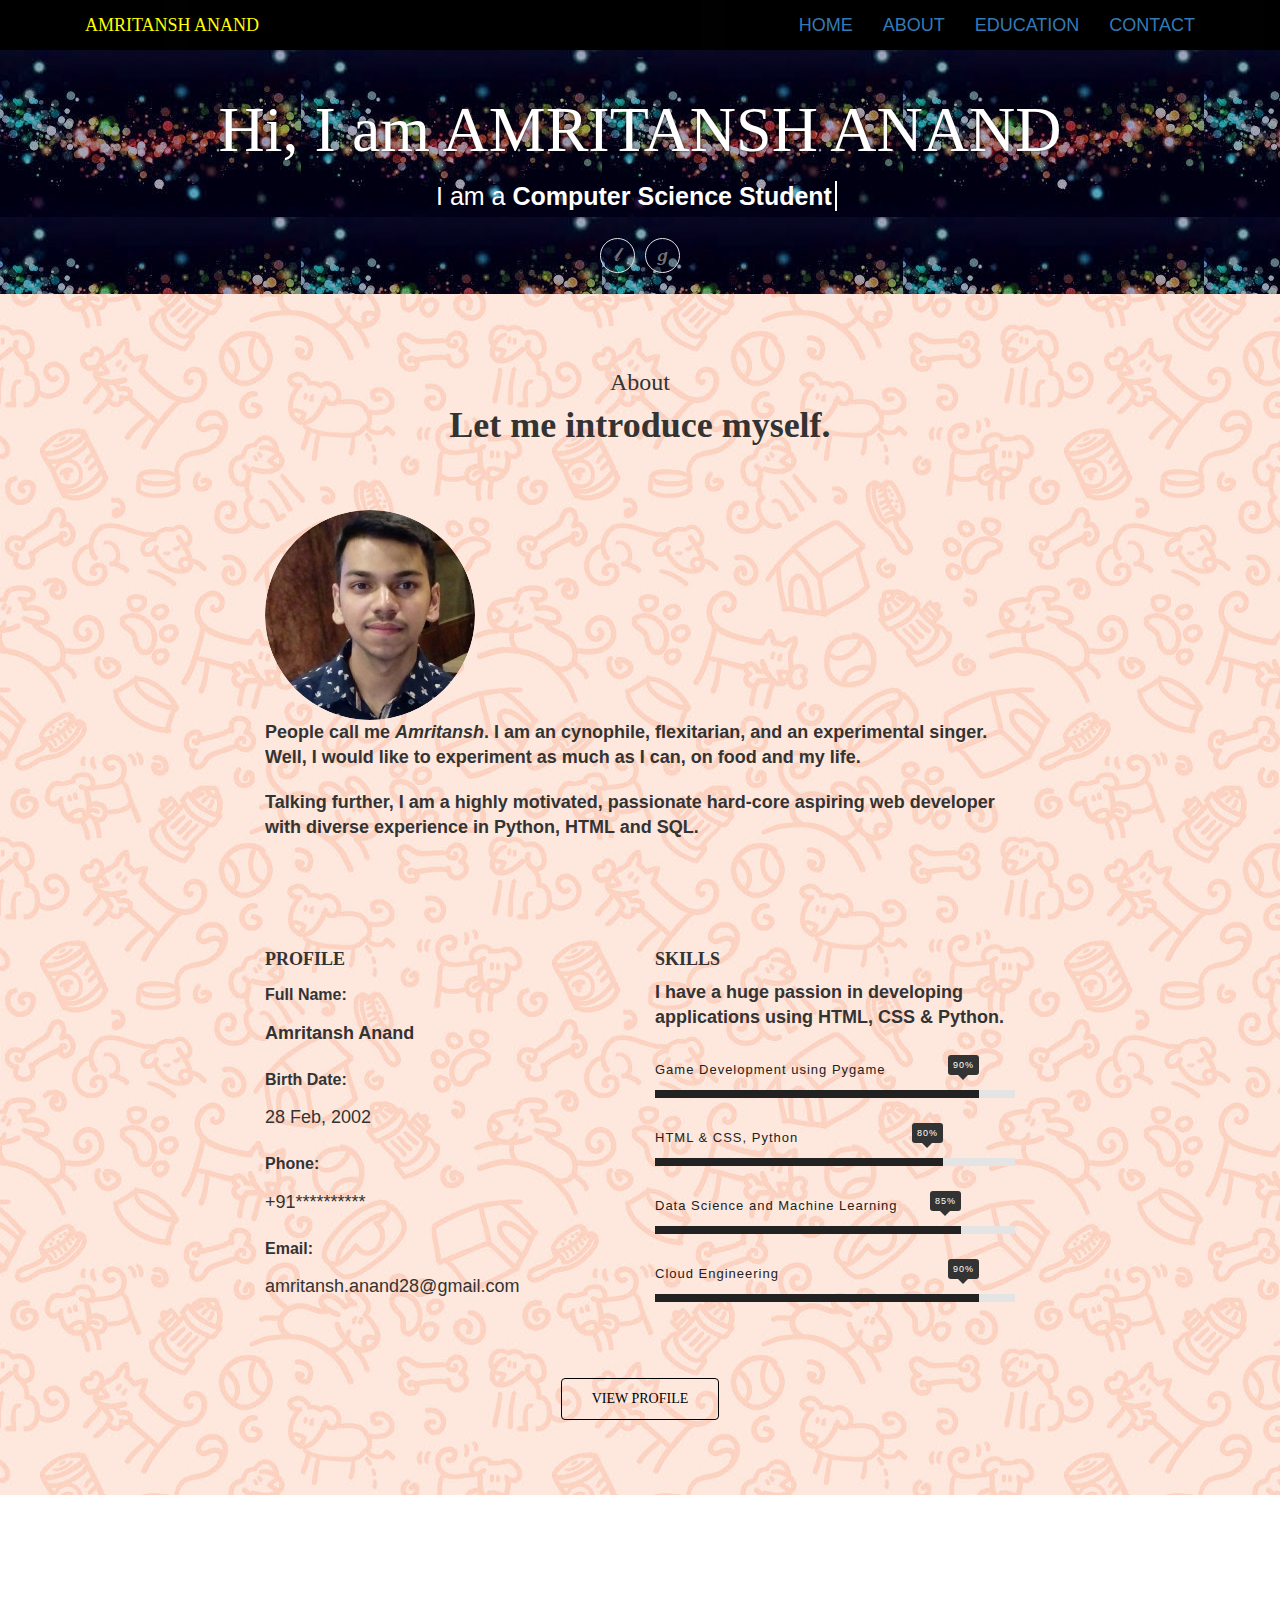
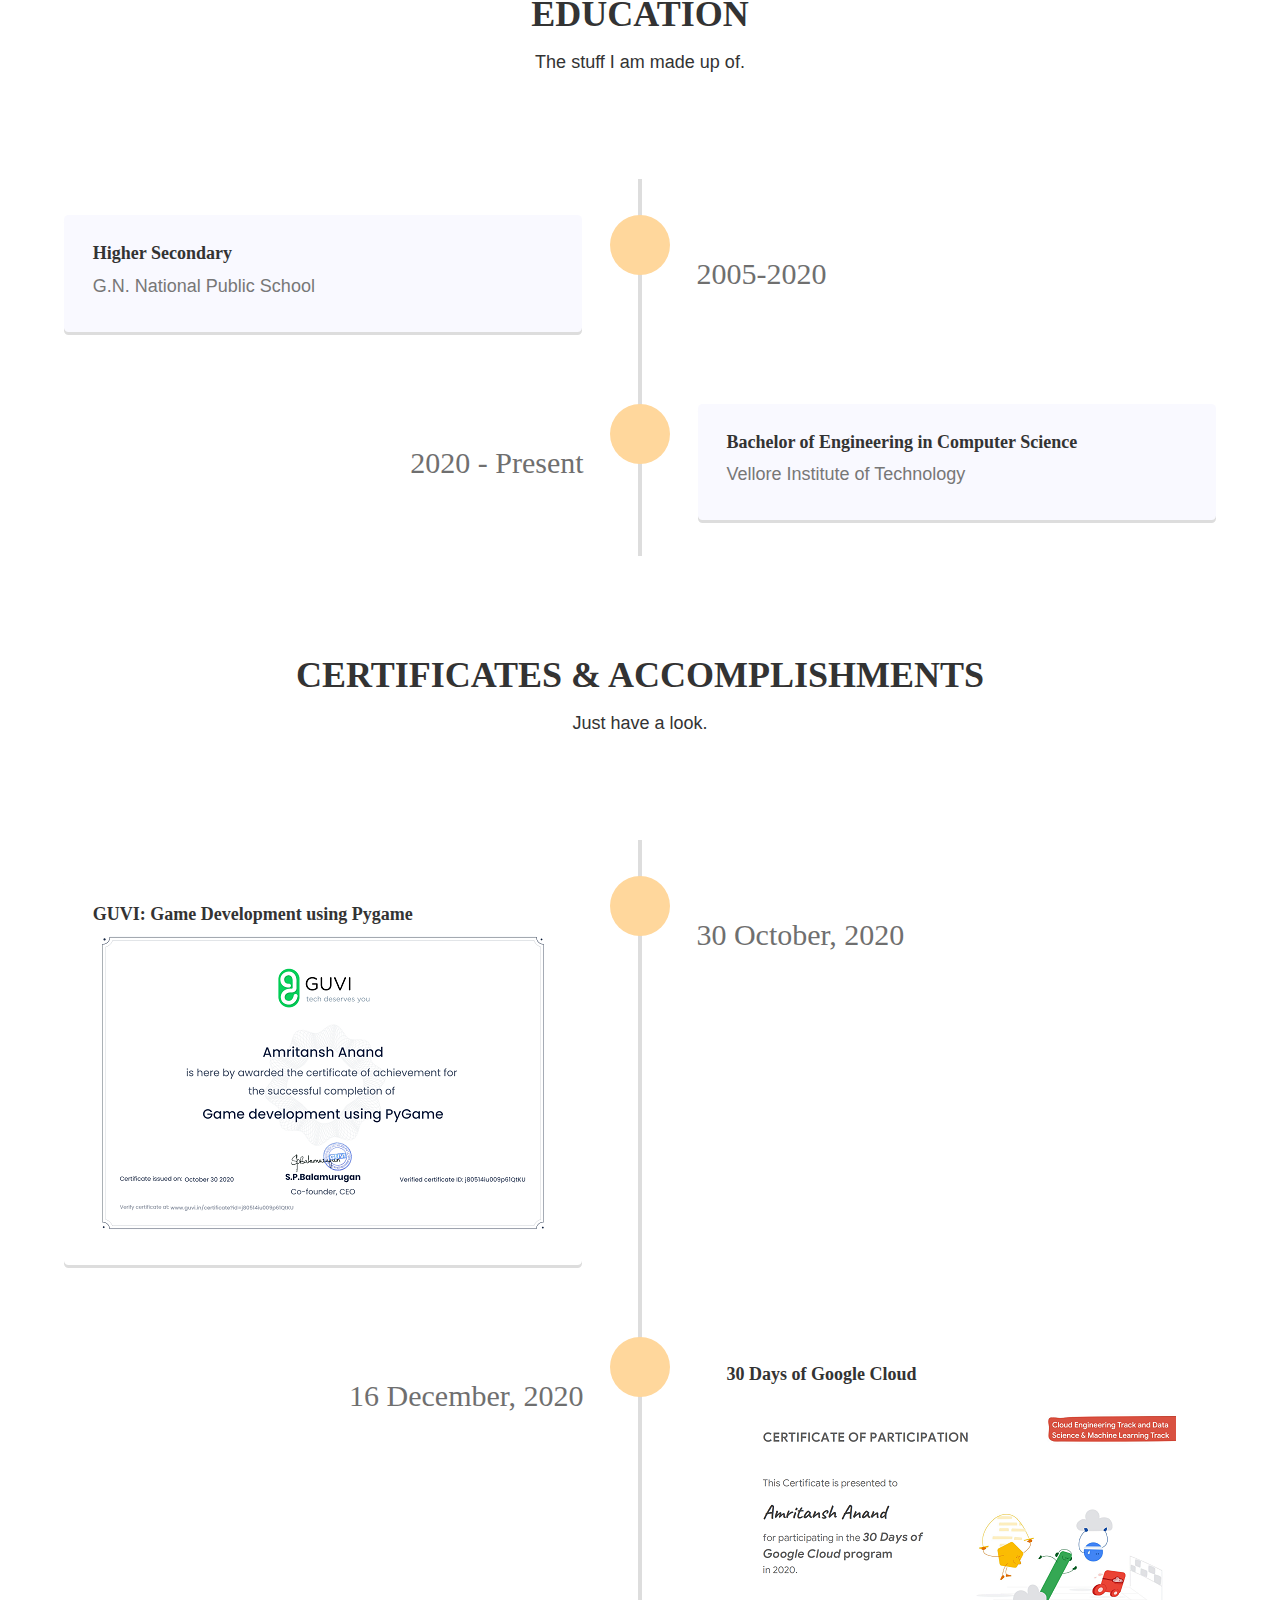
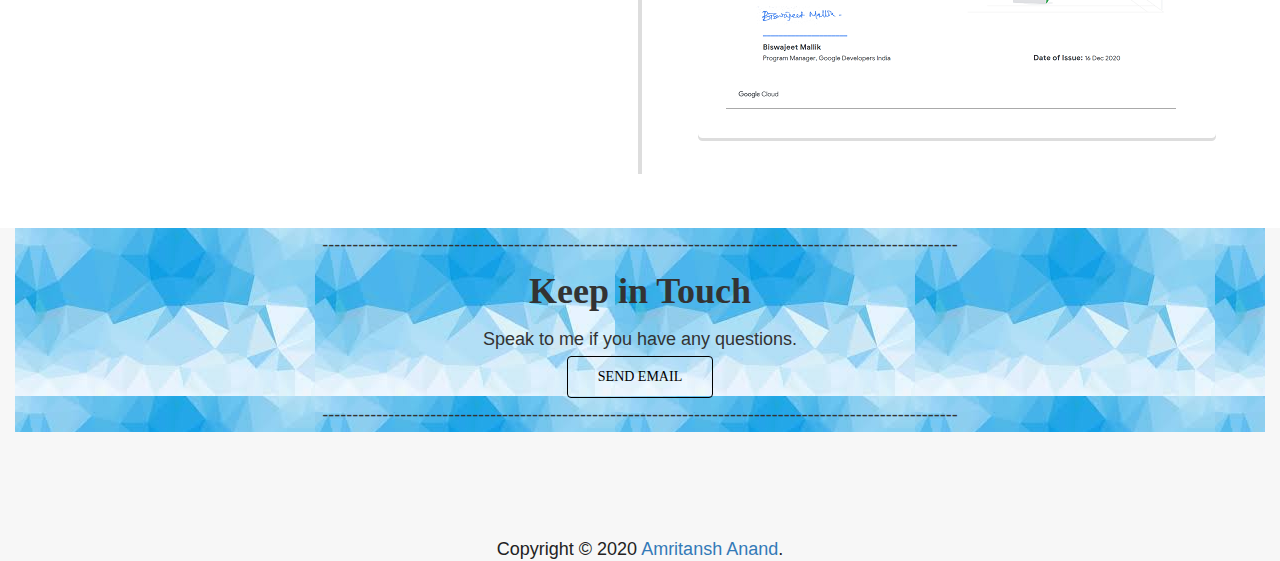
==== index.html @ 2e347421 "Update index.html" ====
<!DOCTYPE html>
<html lang="en">
  <head>
    <meta http-equiv="Content-Type" content="text/html; charset=UTF-8" />
    <meta charset="utf-8" />
    <meta name="viewport" content="width=device-width, initial-scale=1.0, maximum-scale=1.0" />
    <link rel="icon" type="image/png" href="xyz.jpg" />
    <link href="AMRIT1.css" rel="stylesheet" />
    <title>Praveen Kumar Purushothaman</title>
  </head>
  <body>
    <header class="header">
      <div style="background-image:url('black.jpg');">
        <div class="container">
          <div class="navbar-header">
            <button type="button" class="navbar-toggle" data-toggle="collapse" data-target="#bs-example-navbar-collapse-1">
              <span class="sr-only">Toggle navigation</span>
            </button>
            <a class="navbar-brand" href="https://amritansha28.github.io/amritansh.anand/"><font color="yellow">Amritansh Anand</font><span class="visible-lg-inline"></span></a>
          </div>
          <div class="collapse navbar-collapse" id="bs-example-navbar-collapse-1">
            <ul class="nav navbar-nav navbar-right navbar-link-dark">
              <li><a href="#home">HOME</a></li>
              <li><a href="#about">ABOUT</a></li>
              <li><a href="#education">EDUCATION</a></li>
              <li><a href="#contact">CONTACT</a></li>
            </ul>
          </div>
        </div>
      </div>
    </header>
    <div id="home">
     <div style="background-image:url('Abc.jpg');">
      <section class="hero full-height">
        <div class="hero-overlay"></div>
        <div class="hero-content dark-txt-- light-txt text-center">
          <div class="container">
            <div class="row">
                <h5>-</h5>
                <h1>Hi, I am AMRITANSH ANAND</h1>
                <p class="hero-subtitle">
                  I am a <span class="typist-text typist-blink">Computer Science Student</span>
                </p>
                <div class="soc_ial-link">
                  <a target="_blank" href="https://www.linkedin.com/in/amritansh-anand-aa67881b7/">𝓵</a>
                  <a target="_blank" href="https://github.com/amritansha28">𝙜</a>
                </div> 
            </div>
          </div>
        </div>
      </section>
     </div>   
    </div>
    <div class="section-wrapper" id="about">
     <div style="background-image:url('amr.jpg');opacity:1.2;">
      <section class="section-space section-cat-bg">
        <div class="container">
          <div class="row">
            <div class="col-md-8 col-md-offset-2 ">
              <div class="section-title text-center m-bot-0 p-top-0 p-bot-0 section-space wow-fadeInUp">
                <h3 class="m-top-0">About</h3>
                <h1 class="title m-bot-50">Let me introduce myself.</h1>
              </div>
              <div class="media about-info m-bot-100">
                <div class="media-left about-thumb media-middle">
                  <a href="#">
                    <img alt="" class="media-object" src="amrit2.png">
                  </a>
                </div>
                <div class="media-body">
                  <B><p>People call me <em>Amritansh</em>. I am an cynophile, flexitarian, and an experimental singer. Well, I would like to experiment as much as I can, on food and my life.</p>
                  <p>Talking further, I am a highly motivated, passionate hard-core aspiring web developer with diverse experience in Python, HTML and SQL.</p></B>
                </div>
              </div>
              <div class="row">
                <div class="col-md-6 col-sm-6">
                  <h4 class="text-uppercase font-bold">Profile</h4>
                  <ul class="info-list list-unstyled">
                    <li>
                      <label>Full Name:</label>
                      <span><strong>Amritansh Anand</strong></span>
                    </li>
                    <li>
                      <label>Birth Date:</label>
                      <span>28 Feb, 2002</span>
                    </li>
                    <li>
                      <label>Phone:</label>
                      <span>+91**********</span>
                    </li>
                    <li>
                      <label>Email:</label>
                      <span>amritansh.anand28@gmail.com</span>
                    </li>
                  </ul>
                </div>
                <div class="col-md-6 col-sm-6">
                  <h4 class="text-uppercase font-bold">Skills</h4>
                  <p><B>I have a huge passion in developing applications using  HTML, CSS &amp; Python.</B></p>
                  <div class="progress mild-progress-style">
                    <div class="progress-bar" role="progressbar" aria-valuenow="95" aria-valuemin="0" aria-valuemax="100" style="width: 90%">
                      <div class="skills-info">Game Development using Pygame <span>90%</span></div>
                    </div>
                  </div>
                  <div class="progress mild-progress-style">
                    <div class="progress-bar" role="progressbar" aria-valuenow="100" aria-valuemin="0" aria-valuemax="100" style="width: 80%">
                      <div class="skills-info">HTML &amp; CSS, Python <span>80%</span></div>
                    </div>
                  </div>
                  <div class="progress mild-progress-style">
                    <div class="progress-bar" role="progressbar" aria-valuenow="95" aria-valuemin="0" aria-valuemax="100" style="width: 85%">
                      <div class="skills-info">Data Science and Machine Learning <span>85%</span></div>
                    </div>
                  </div>
                  <div class="progress mild-progress-style">
                    <div class="progress-bar" role="progressbar" aria-valuenow="90" aria-valuemin="0" aria-valuemax="100" style="width: 90%">
                      <div class="skills-info">Cloud Engineering <span>90%</span></div>
                    </div>
                  </div>
                </div>
              </div>
              <div class="text-center m-top-50">
                <a class="btn line-btn-dark btn-icon btn-radius" href="https://www.linkedin.com/in/amritansh-anand-aa67881b7/" target="_blank"> View Profile</a>
              </div>
            </div>
          </div>
        </div>
       </div>
      </section>
    </div>
          <div class="section-wrapper" id="education">
            <div class="section-title m-top-100 text-center">
              <h1 class="title text-uppercase"> Education</h1>
              <div class="sub-title">The stuff I am made up of.</div>
            </div>
            <section class="timeliner timeline-container">
              <div class="timeline-block">
                <div class="timeline-icon">
                 </div>
                <div class="timeline-content">
                  <h2>Higher Secondary</h2>
                  <span class="text-muted">G.N. National Public School </span>
                  <span class="cd-date">2005-2020</span>
                </div>
              </div>
              <div class="timeline-block clearfix">
                <div class="timeline-icon">
                </div>
                <div class="timeline-content">
                  <h2>Bachelor of Engineering in Computer Science</h2>
                  <span class="text-muted">Vellore Institute of Technology </span>
                  <span class="cd-date">2020 - Present</span>
                </div>
              </div>
            </section>
          </div>
         </div>
       </div>
          <div class="section-wrapper">
            <div class="section-title m-top-100 text-center">
              <h1 class="title text-uppercase">CERTIFICATES & ACCOMPLISHMENTS</h1>
              <div class="sub-title">Just have a look.</div>
            </div>
            <section class="timeliner timeline-container">
              <div class="timeline-block">
                <div class="timeline-icon">
                 </div>
                <div class="timeline-content">
                  <h2>GUVI: Game Development using Pygame</h2>
                  <span class="text-muted"><a href="https://www.guvi.in/verify-certificate?id=j80514iu009p61QtKU"><img alt="" src="pygame.png"></a></span>
                  <span class="cd-date">30 October, 2020</span>
                </div>
              </div>
              <div class="timeline-block clearfix">
                <div class="timeline-icon">
                </div>
                <div class="timeline-content">
                  <h2>30 Days of Google Cloud</h2>
                  <span class="text-muted"><a href="https://google.qwiklabs.com/public_profiles/f3cbbee8-100c-4fc5-a229-0ad5e60c27ba"><img alt="" src="30gc.png"></a></span>
                  <span class="cd-date">16 December, 2020</span>
                </div>
              </div>
            </section>
          </div>
         </div>
       </div>
       <div id="contact"</div>
         <div class="col-md-12">
           <div class="section-title text-center">
            <div style="background-image:url('profilebg.jpg');">
             <p>----------------------------------------------------------------------------------------------------------</p>
             <h1 class="title">Keep in Touch</h1>
              <div class="sub-title">Speak to me if you have any questions.</div>
                <a class="btn line-btn-dark btn-icon btn-radius" href="mailto:amritansh.anand28@gmail.com" target="_blank"> Send Email</a>
                <p>----------------------------------------------------------------------------------------------------------</p>
             </div>
           </div>
         </div>
    <footer class="footer">
      <div class="container">
         <div class="col-md-12 text-center">
            <span class="copyright wow fadeInUp">Copyright © 2020 <a href="">Amritansh Anand</a>.</span>
            <ul class="soc_ial-link wow fadeInUp">
              <li><a target="_blank" href="https://www.linkedin.com/in/amritansh-anand-aa67881b7/">𝓵</a></li>
              <li><a target="_blank" href="https://github.com/amritansha28">𝙜</a></li>
            </ul>
          </div>
       </div>
     </footer>
</body>
</html>
---- AMRIT1.css ----
html{font-family:sans-serif;-webkit-text-size-adjust:100%;-ms-text-size-adjust:100%}body{margin:0}article,aside,details,figcaption,figure,footer,header,hgroup,main,menu,nav,section,summary{display:block}audio,canvas,progress,video{display:inline-block;vertical-align:baseline}audio:not([controls]){display:none;height:0}[hidden],template{display:none}a{background-color:transparent}a:active,a:hover{outline:0}abbr[title]{border-bottom:1px dotted}b,strong{font-weight:700}dfn{font-style:italic}h1{margin:.67em 0;font-size:2em}mark{color:#000;background:#ff0}small{font-size:80%}sub,sup{position:relative;font-size:75%;line-height:0;vertical-align:baseline}sup{top:-.5em}sub{bottom:-.25em}img{border:0}svg:not(:root){overflow:hidden}figure{margin:1em 40px}hr{height:0;-webkit-box-sizing:content-box;-moz-box-sizing:content-box;box-sizing:content-box}pre{overflow:auto}code,kbd,pre,samp{font-family:monospace,monospace;font-size:1em}button,input,optgroup,select,textarea{margin:0;font:inherit;color:inherit}button{overflow:visible}button,select{text-transform:none}button,html input[type=button],input[type=reset],input[type=submit]{-webkit-appearance:button;cursor:pointer}button[disabled],html input[disabled]{cursor:default}button::-moz-focus-inner,input::-moz-focus-inner{padding:0;border:0}input{line-height:normal}input[type=checkbox],input[type=radio]{-webkit-box-sizing:border-box;-moz-box-sizing:border-box;box-sizing:border-box;padding:0}input[type=number]::-webkit-inner-spin-button,input[type=number]::-webkit-outer-spin-button{height:auto}input[type=search]{-webkit-box-sizing:content-box;-moz-box-sizing:content-box;box-sizing:content-box;-webkit-appearance:textfield}input[type=search]::-webkit-search-cancel-button,input[type=search]::-webkit-search-decoration{-webkit-appearance:none}fieldset{padding:.35em .625em .75em;margin:0 2px;border:1px solid silver}legend{padding:0;border:0}textarea{overflow:auto}optgroup{font-weight:700}table{border-spacing:0;border-collapse:collapse}td,th{padding:0}/*! Source: https://github.com/h5bp/html5-boilerplate/blob/master/src/css/main.css */@media print{*,:after,:before{color:#000!important;text-shadow:none!important;background:0 0!important;-webkit-box-shadow:none!important;box-shadow:none!important}a,a:visited{text-decoration:underline}a[href]:after{content:" (" attr(href) ")"}abbr[title]:after{content:" (" attr(title) ")"}a[href^="javascript:"]:after,a[href^="#"]:after{content:""}blockquote,pre{border:1px solid #999;page-break-inside:avoid}thead{display:table-header-group}img,tr{page-break-inside:avoid}img{max-width:100%!important}h2,h3,p{orphans:3;widows:3}h2,h3{page-break-after:avoid}.navbar{display:none}.btn>.caret,.dropup>.btn>.caret{border-top-color:#000!important}.label{border:1px solid #000}.table{border-collapse:collapse!important}.table td,.table th{background-color:#fff!important}.table-bordered td,.table-bordered th{border:1px solid #ddd!important}}@font-face{font-family:'Glyphicons Halflings';src:url(../fonts/glyphicons-halflings-regular.eot);src:url(../fonts/glyphicons-halflings-regular.eot?#iefix) format('embedded-opentype'),url(../fonts/glyphicons-halflings-regular.woff2) format('woff2'),url(../fonts/glyphicons-halflings-regular.woff) format('woff'),url(../fonts/glyphicons-halflings-regular.ttf) format('truetype'),url(../fonts/glyphicons-halflings-regular.svg#glyphicons_halflingsregular) format('svg')}.glyphicon{position:relative;top:1px;display:inline-block;font-family:'Glyphicons Halflings';font-style:normal;font-weight:400;line-height:1;-webkit-font-smoothing:antialiased;-moz-osx-font-smoothing:grayscale}.glyphicon-asterisk:before{content:"\002a"}.glyphicon-plus:before{content:"\002b"}.glyphicon-eur:before,.glyphicon-euro:before{content:"\20ac"}.glyphicon-minus:before{content:"\2212"}.glyphicon-cloud:before{content:"\2601"}.glyphicon-envelope:before{content:"\2709"}.glyphicon-pencil:before{content:"\270f"}.glyphicon-glass:before{content:"\e001"}.glyphicon-music:before{content:"\e002"}.glyphicon-search:before{content:"\e003"}.glyphicon-heart:before{content:"\e005"}.glyphicon-star:before{content:"\e006"}.glyphicon-star-empty:before{content:"\e007"}.glyphicon-user:before{content:"\e008"}.glyphicon-film:before{content:"\e009"}.glyphicon-th-large:before{content:"\e010"}.glyphicon-th:before{content:"\e011"}.glyphicon-th-list:before{content:"\e012"}.glyphicon-ok:before{content:"\e013"}.glyphicon-remove:before{content:"\e014"}.glyphicon-zoom-in:before{content:"\e015"}.glyphicon-zoom-out:before{content:"\e016"}.glyphicon-off:before{content:"\e017"}.glyphicon-signal:before{content:"\e018"}.glyphicon-cog:before{content:"\e019"}.glyphicon-trash:before{content:"\e020"}.glyphicon-home:before{content:"\e021"}.glyphicon-file:before{content:"\e022"}.glyphicon-time:before{content:"\e023"}.glyphicon-road:before{content:"\e024"}.glyphicon-download-alt:before{content:"\e025"}.glyphicon-download:before{content:"\e026"}.glyphicon-upload:before{content:"\e027"}.glyphicon-inbox:before{content:"\e028"}.glyphicon-play-circle:before{content:"\e029"}.glyphicon-repeat:before{content:"\e030"}.glyphicon-refresh:before{content:"\e031"}.glyphicon-list-alt:before{content:"\e032"}.glyphicon-lock:before{content:"\e033"}.glyphicon-flag:before{content:"\e034"}.glyphicon-headphones:before{content:"\e035"}.glyphicon-volume-off:before{content:"\e036"}.glyphicon-volume-down:before{content:"\e037"}.glyphicon-volume-up:before{content:"\e038"}.glyphicon-qrcode:before{content:"\e039"}.glyphicon-barcode:before{content:"\e040"}.glyphicon-tag:before{content:"\e041"}.glyphicon-tags:before{content:"\e042"}.glyphicon-book:before{content:"\e043"}.glyphicon-bookmark:before{content:"\e044"}.glyphicon-print:before{content:"\e045"}.glyphicon-camera:before{content:"\e046"}.glyphicon-font:before{content:"\e047"}.glyphicon-bold:before{content:"\e048"}.glyphicon-italic:before{content:"\e049"}.glyphicon-text-height:before{content:"\e050"}.glyphicon-text-width:before{content:"\e051"}.glyphicon-align-left:before{content:"\e052"}.glyphicon-align-center:before{content:"\e053"}.glyphicon-align-right:before{content:"\e054"}.glyphicon-align-justify:before{content:"\e055"}.glyphicon-list:before{content:"\e056"}.glyphicon-indent-left:before{content:"\e057"}.glyphicon-indent-right:before{content:"\e058"}.glyphicon-facetime-video:before{content:"\e059"}.glyphicon-picture:before{content:"\e060"}.glyphicon-map-marker:before{content:"\e062"}.glyphicon-adjust:before{content:"\e063"}.glyphicon-tint:before{content:"\e064"}.glyphicon-edit:before{content:"\e065"}.glyphicon-share:before{content:"\e066"}.glyphicon-check:before{content:"\e067"}.glyphicon-move:before{content:"\e068"}.glyphicon-step-backward:before{content:"\e069"}.glyphicon-fast-backward:before{content:"\e070"}.glyphicon-backward:before{content:"\e071"}.glyphicon-play:before{content:"\e072"}.glyphicon-pause:before{content:"\e073"}.glyphicon-stop:before{content:"\e074"}.glyphicon-forward:before{content:"\e075"}.glyphicon-fast-forward:before{content:"\e076"}.glyphicon-step-forward:before{content:"\e077"}.glyphicon-eject:before{content:"\e078"}.glyphicon-chevron-left:before{content:"\e079"}.glyphicon-chevron-right:before{content:"\e080"}.glyphicon-plus-sign:before{content:"\e081"}.glyphicon-minus-sign:before{content:"\e082"}.glyphicon-remove-sign:before{content:"\e083"}.glyphicon-ok-sign:before{content:"\e084"}.glyphicon-question-sign:before{content:"\e085"}.glyphicon-info-sign:before{content:"\e086"}.glyphicon-screenshot:before{content:"\e087"}.glyphicon-remove-circle:before{content:"\e088"}.glyphicon-ok-circle:before{content:"\e089"}.glyphicon-ban-circle:before{content:"\e090"}.glyphicon-arrow-left:before{content:"\e091"}.glyphicon-arrow-right:before{content:"\e092"}.glyphicon-arrow-up:before{content:"\e093"}.glyphicon-arrow-down:before{content:"\e094"}.glyphicon-share-alt:before{content:"\e095"}.glyphicon-resize-full:before{content:"\e096"}.glyphicon-resize-small:before{content:"\e097"}.glyphicon-exclamation-sign:before{content:"\e101"}.glyphicon-gift:before{content:"\e102"}.glyphicon-leaf:before{content:"\e103"}.glyphicon-fire:before{content:"\e104"}.glyphicon-eye-open:before{content:"\e105"}.glyphicon-eye-close:before{content:"\e106"}.glyphicon-warning-sign:before{content:"\e107"}.glyphicon-plane:before{content:"\e108"}.glyphicon-calendar:before{content:"\e109"}.glyphicon-random:before{content:"\e110"}.glyphicon-comment:before{content:"\e111"}.glyphicon-magnet:before{content:"\e112"}.glyphicon-chevron-up:before{content:"\e113"}.glyphicon-chevron-down:before{content:"\e114"}.glyphicon-retweet:before{content:"\e115"}.glyphicon-shopping-cart:before{content:"\e116"}.glyphicon-folder-close:before{content:"\e117"}.glyphicon-folder-open:before{content:"\e118"}.glyphicon-resize-vertical:before{content:"\e119"}.glyphicon-resize-horizontal:before{content:"\e120"}.glyphicon-hdd:before{content:"\e121"}.glyphicon-bullhorn:before{content:"\e122"}.glyphicon-bell:before{content:"\e123"}.glyphicon-certificate:before{content:"\e124"}.glyphicon-thumbs-up:before{content:"\e125"}.glyphicon-thumbs-down:before{content:"\e126"}.glyphicon-hand-right:before{content:"\e127"}.glyphicon-hand-left:before{content:"\e128"}.glyphicon-hand-up:before{content:"\e129"}.glyphicon-hand-down:before{content:"\e130"}.glyphicon-circle-arrow-right:before{content:"\e131"}.glyphicon-circle-arrow-left:before{content:"\e132"}.glyphicon-circle-arrow-up:before{content:"\e133"}.glyphicon-circle-arrow-down:before{content:"\e134"}.glyphicon-globe:before{content:"\e135"}.glyphicon-wrench:before{content:"\e136"}.glyphicon-tasks:before{content:"\e137"}.glyphicon-filter:before{content:"\e138"}.glyphicon-briefcase:before{content:"\e139"}.glyphicon-fullscreen:before{content:"\e140"}.glyphicon-dashboard:before{content:"\e141"}.glyphicon-paperclip:before{content:"\e142"}.glyphicon-heart-empty:before{content:"\e143"}.glyphicon-link:before{content:"\e144"}.glyphicon-phone:before{content:"\e145"}.glyphicon-pushpin:before{content:"\e146"}.glyphicon-usd:before{content:"\e148"}.glyphicon-gbp:before{content:"\e149"}.glyphicon-sort:before{content:"\e150"}.glyphicon-sort-by-alphabet:before{content:"\e151"}.glyphicon-sort-by-alphabet-alt:before{content:"\e152"}.glyphicon-sort-by-order:before{content:"\e153"}.glyphicon-sort-by-order-alt:before{content:"\e154"}.glyphicon-sort-by-attributes:before{content:"\e155"}.glyphicon-sort-by-attributes-alt:before{content:"\e156"}.glyphicon-unchecked:before{content:"\e157"}.glyphicon-expand:before{content:"\e158"}.glyphicon-collapse-down:before{content:"\e159"}.glyphicon-collapse-up:before{content:"\e160"}.glyphicon-log-in:before{content:"\e161"}.glyphicon-flash:before{content:"\e162"}.glyphicon-log-out:before{content:"\e163"}.glyphicon-new-window:before{content:"\e164"}.glyphicon-record:before{content:"\e165"}.glyphicon-save:before{content:"\e166"}.glyphicon-open:before{content:"\e167"}.glyphicon-saved:before{content:"\e168"}.glyphicon-import:before{content:"\e169"}.glyphicon-export:before{content:"\e170"}.glyphicon-send:before{content:"\e171"}.glyphicon-floppy-disk:before{content:"\e172"}.glyphicon-floppy-saved:before{content:"\e173"}.glyphicon-floppy-remove:before{content:"\e174"}.glyphicon-floppy-save:before{content:"\e175"}.glyphicon-floppy-open:before{content:"\e176"}.glyphicon-credit-card:before{content:"\e177"}.glyphicon-transfer:before{content:"\e178"}.glyphicon-cutlery:before{content:"\e179"}.glyphicon-header:before{content:"\e180"}.glyphicon-compressed:before{content:"\e181"}.glyphicon-earphone:before{content:"\e182"}.glyphicon-phone-alt:before{content:"\e183"}.glyphicon-tower:before{content:"\e184"}.glyphicon-stats:before{content:"\e185"}.glyphicon-sd-video:before{content:"\e186"}.glyphicon-hd-video:before{content:"\e187"}.glyphicon-subtitles:before{content:"\e188"}.glyphicon-sound-stereo:before{content:"\e189"}.glyphicon-sound-dolby:before{content:"\e190"}.glyphicon-sound-5-1:before{content:"\e191"}.glyphicon-sound-6-1:before{content:"\e192"}.glyphicon-sound-7-1:before{content:"\e193"}.glyphicon-copyright-mark:before{content:"\e194"}.glyphicon-registration-mark:before{content:"\e195"}.glyphicon-cloud-download:before{content:"\e197"}.glyphicon-cloud-upload:before{content:"\e198"}.glyphicon-tree-conifer:before{content:"\e199"}.glyphicon-tree-deciduous:before{content:"\e200"}.glyphicon-cd:before{content:"\e201"}.glyphicon-save-file:before{content:"\e202"}.glyphicon-open-file:before{content:"\e203"}.glyphicon-level-up:before{content:"\e204"}.glyphicon-copy:before{content:"\e205"}.glyphicon-paste:before{content:"\e206"}.glyphicon-alert:before{content:"\e209"}.glyphicon-equalizer:before{content:"\e210"}.glyphicon-king:before{content:"\e211"}.glyphicon-queen:before{content:"\e212"}.glyphicon-pawn:before{content:"\e213"}.glyphicon-bishop:before{content:"\e214"}.glyphicon-knight:before{content:"\e215"}.glyphicon-baby-formula:before{content:"\e216"}.glyphicon-tent:before{content:"\26fa"}.glyphicon-blackboard:before{content:"\e218"}.glyphicon-bed:before{content:"\e219"}.glyphicon-apple:before{content:"\f8ff"}.glyphicon-erase:before{content:"\e221"}.glyphicon-hourglass:before{content:"\231b"}.glyphicon-lamp:before{content:"\e223"}.glyphicon-duplicate:before{content:"\e224"}.glyphicon-piggy-bank:before{content:"\e225"}.glyphicon-scissors:before{content:"\e226"}.glyphicon-bitcoin:before{content:"\e227"}.glyphicon-btc:before{content:"\e227"}.glyphicon-xbt:before{content:"\e227"}.glyphicon-yen:before{content:"\00a5"}.glyphicon-jpy:before{content:"\00a5"}.glyphicon-ruble:before{content:"\20bd"}.glyphicon-rub:before{content:"\20bd"}.glyphicon-scale:before{content:"\e230"}.glyphicon-ice-lolly:before{content:"\e231"}.glyphicon-ice-lolly-tasted:before{content:"\e232"}.glyphicon-education:before{content:"\e233"}.glyphicon-option-horizontal:before{content:"\e234"}.glyphicon-option-vertical:before{content:"\e235"}.glyphicon-menu-hamburger:before{content:"\e236"}.glyphicon-modal-window:before{content:"\e237"}.glyphicon-oil:before{content:"\e238"}.glyphicon-grain:before{content:"\e239"}.glyphicon-sunglasses:before{content:"\e240"}.glyphicon-text-size:before{content:"\e241"}.glyphicon-text-color:before{content:"\e242"}.glyphicon-text-background:before{content:"\e243"}.glyphicon-object-align-top:before{content:"\e244"}.glyphicon-object-align-bottom:before{content:"\e245"}.glyphicon-object-align-horizontal:before{content:"\e246"}.glyphicon-object-align-left:before{content:"\e247"}.glyphicon-object-align-vertical:before{content:"\e248"}.glyphicon-object-align-right:before{content:"\e249"}.glyphicon-triangle-right:before{content:"\e250"}.glyphicon-triangle-left:before{content:"\e251"}.glyphicon-triangle-bottom:before{content:"\e252"}.glyphicon-triangle-top:before{content:"\e253"}.glyphicon-console:before{content:"\e254"}.glyphicon-superscript:before{content:"\e255"}.glyphicon-subscript:before{content:"\e256"}.glyphicon-menu-left:before{content:"\e257"}.glyphicon-menu-right:before{content:"\e258"}.glyphicon-menu-down:before{content:"\e259"}.glyphicon-menu-up:before{content:"\e260"}*{-webkit-box-sizing:border-box;-moz-box-sizing:border-box;box-sizing:border-box}:after,:before{-webkit-box-sizing:border-box;-moz-box-sizing:border-box;box-sizing:border-box}html{font-size:10px;-webkit-tap-highlight-color:rgba(0,0,0,0)}body{font-family:"Helvetica Neue",Helvetica,Arial,sans-serif;font-size:14px;line-height:1.42857143;color:#333;background-color:#fff}button,input,select,textarea{font-family:inherit;font-size:inherit;line-height:inherit}a{color:#337ab7;text-decoration:none}a:focus,a:hover{color:#23527c;text-decoration:underline}a:focus{outline:5px auto -webkit-focus-ring-color;outline-offset:-2px}figure{margin:0}img{vertical-align:middle}.carousel-inner>.item>a>img,.carousel-inner>.item>img,.img-responsive,.thumbnail a>img,.thumbnail>img{display:block;max-width:100%;height:auto}.img-rounded{border-radius:6px}.img-thumbnail{display:inline-block;max-width:100%;height:auto;padding:4px;line-height:1.42857143;background-color:#fff;border:1px solid #ddd;border-radius:4px;-webkit-transition:all .2s ease-in-out;-o-transition:all .2s ease-in-out;transition:all .2s ease-in-out}.img-circle{border-radius:50%}hr{margin-top:20px;margin-bottom:20px;border:0;border-top:1px solid #eee}.sr-only{position:absolute;width:1px;height:1px;padding:0;margin:-1px;overflow:hidden;clip:rect(0,0,0,0);border:0}.sr-only-focusable:active,.sr-only-focusable:focus{position:static;width:auto;height:auto;margin:0;overflow:visible;clip:auto}[role=button]{cursor:pointer}.h1,.h2,.h3,.h4,.h5,.h6,h1,h2,h3,h4,h5,h6{font-family:inherit;font-weight:500;line-height:1.1;color:inherit}.h1 .small,.h1 small,.h2 .small,.h2 small,.h3 .small,.h3 small,.h4 .small,.h4 small,.h5 .small,.h5 small,.h6 .small,.h6 small,h1 .small,h1 small,h2 .small,h2 small,h3 .small,h3 small,h4 .small,h4 small,h5 .small,h5 small,h6 .small,h6 small{font-weight:400;line-height:1;color:#777}.h1,.h2,.h3,h1,h2,h3{margin-top:20px;margin-bottom:10px}.h1 .small,.h1 small,.h2 .small,.h2 small,.h3 .small,.h3 small,h1 .small,h1 small,h2 .small,h2 small,h3 .small,h3 small{font-size:65%}.h4,.h5,.h6,h4,h5,h6{margin-top:10px;margin-bottom:10px}.h4 .small,.h4 small,.h5 .small,.h5 small,.h6 .small,.h6 small,h4 .small,h4 small,h5 .small,h5 small,h6 .small,h6 small{font-size:75%}.h1,h1{font-size:36px}.h2,h2{font-size:30px}.h3,h3{font-size:24px}.h4,h4{font-size:18px}.h5,h5{font-size:14px}.h6,h6{font-size:12px}p{margin:0 0 10px}.lead{margin-bottom:20px;font-size:16px;font-weight:300;line-height:1.4}@media (min-width:768px){.lead{font-size:21px}}.small,small{font-size:85%}.mark,mark{padding:.2em;background-color:#fcf8e3}.text-left{text-align:left}.text-right{text-align:right}.text-center{text-align:center}.text-justify{text-align:justify}.text-nowrap{white-space:nowrap}.text-lowercase{text-transform:lowercase}.text-uppercase{text-transform:uppercase}.text-capitalize{text-transform:capitalize}.text-muted{color:#777}.text-primary{color:#337ab7}a.text-primary:focus,a.text-primary:hover{color:#286090}.text-success{color:#3c763d}a.text-success:focus,a.text-success:hover{color:#2b542c}.text-info{color:#31708f}a.text-info:focus,a.text-info:hover{color:#245269}.text-warning{color:#8a6d3b}a.text-warning:focus,a.text-warning:hover{color:#66512c}.text-danger{color:#a94442}a.text-danger:focus,a.text-danger:hover{color:#843534}.bg-primary{color:#fff;background-color:#337ab7}a.bg-primary:focus,a.bg-primary:hover{background-color:#286090}.bg-success{background-color:#dff0d8}a.bg-success:focus,a.bg-success:hover{background-color:#c1e2b3}.bg-info{background-color:#d9edf7}a.bg-info:focus,a.bg-info:hover{background-color:#afd9ee}.bg-warning{background-color:#fcf8e3}a.bg-warning:focus,a.bg-warning:hover{background-color:#f7ecb5}.bg-danger{background-color:#f2dede}a.bg-danger:focus,a.bg-danger:hover{background-color:#e4b9b9}.page-header{padding-bottom:9px;margin:40px 0 20px;border-bottom:1px solid #eee}ol,ul{margin-top:0;margin-bottom:10px}ol ol,ol ul,ul ol,ul ul{margin-bottom:0}.list-unstyled{padding-left:0;list-style:none}.list-inline{padding-left:0;margin-left:-5px;list-style:none}.list-inline>li{display:inline-block;padding-right:5px;padding-left:5px}dl{margin-top:0;margin-bottom:20px}dd,dt{line-height:1.42857143}dt{font-weight:700}dd{margin-left:0}@media (min-width:768px){.dl-horizontal dt{float:left;width:160px;overflow:hidden;clear:left;text-align:right;text-overflow:ellipsis;white-space:nowrap}.dl-horizontal dd{margin-left:180px}}abbr[data-original-title],abbr[title]{cursor:help;border-bottom:1px dotted #777}.initialism{font-size:90%;text-transform:uppercase}blockquote{padding:10px 20px;margin:0 0 20px;font-size:17.5px;border-left:5px solid #eee}blockquote ol:last-child,blockquote p:last-child,blockquote ul:last-child{margin-bottom:0}blockquote .small,blockquote footer,blockquote small{display:block;font-size:80%;line-height:1.42857143;color:#777}blockquote .small:before,blockquote footer:before,blockquote small:before{content:'\2014 \00A0'}.blockquote-reverse,blockquote.pull-right{padding-right:15px;padding-left:0;text-align:right;border-right:5px solid #eee;border-left:0}.blockquote-reverse .small:before,.blockquote-reverse footer:before,.blockquote-reverse small:before,blockquote.pull-right .small:before,blockquote.pull-right footer:before,blockquote.pull-right small:before{content:''}.blockquote-reverse .small:after,.blockquote-reverse footer:after,.blockquote-reverse small:after,blockquote.pull-right .small:after,blockquote.pull-right footer:after,blockquote.pull-right small:after{content:'\00A0 \2014'}address{margin-bottom:20px;font-style:normal;line-height:1.42857143}code,kbd,pre,samp{font-family:Menlo,Monaco,Consolas,"Courier New",monospace}code{padding:2px 4px;font-size:90%;color:#c7254e;background-color:#f9f2f4;border-radius:4px}kbd{padding:2px 4px;font-size:90%;color:#fff;background-color:#333;border-radius:3px;-webkit-box-shadow:inset 0 -1px 0 rgba(0,0,0,.25);box-shadow:inset 0 -1px 0 rgba(0,0,0,.25)}kbd kbd{padding:0;font-size:100%;font-weight:700;-webkit-box-shadow:none;box-shadow:none}pre{display:block;padding:9.5px;margin:0 0 10px;font-size:13px;line-height:1.42857143;color:#333;word-break:break-all;word-wrap:break-word;background-color:#f5f5f5;border:1px solid #ccc;border-radius:4px}pre code{padding:0;font-size:inherit;color:inherit;white-space:pre-wrap;background-color:transparent;border-radius:0}.pre-scrollable{max-height:340px;overflow-y:scroll}.container{padding-right:15px;padding-left:15px;margin-right:auto;margin-left:auto}@media (min-width:768px){.container{width:750px}}@media (min-width:992px){.container{width:970px}}@media (min-width:1200px){.container{width:1170px}}.container-fluid{padding-right:15px;padding-left:15px;margin-right:auto;margin-left:auto}.row{margin-right:-15px;margin-left:-15px}.col-lg-1,.col-lg-10,.col-lg-11,.col-lg-12,.col-lg-2,.col-lg-3,.col-lg-4,.col-lg-5,.col-lg-6,.col-lg-7,.col-lg-8,.col-lg-9,.col-md-1,.col-md-10,.col-md-11,.col-md-12,.col-md-2,.col-md-3,.col-md-4,.col-md-5,.col-md-6,.col-md-7,.col-md-8,.col-md-9,.col-sm-1,.col-sm-10,.col-sm-11,.col-sm-12,.col-sm-2,.col-sm-3,.col-sm-4,.col-sm-5,.col-sm-6,.col-sm-7,.col-sm-8,.col-sm-9,.col-xs-1,.col-xs-10,.col-xs-11,.col-xs-12,.col-xs-2,.col-xs-3,.col-xs-4,.col-xs-5,.col-xs-6,.col-xs-7,.col-xs-8,.col-xs-9{position:relative;min-height:1px;padding-right:15px;padding-left:15px}.col-xs-1,.col-xs-10,.col-xs-11,.col-xs-12,.col-xs-2,.col-xs-3,.col-xs-4,.col-xs-5,.col-xs-6,.col-xs-7,.col-xs-8,.col-xs-9{float:left}.col-xs-12{width:100%}.col-xs-11{width:91.66666667%}.col-xs-10{width:83.33333333%}.col-xs-9{width:75%}.col-xs-8{width:66.66666667%}.col-xs-7{width:58.33333333%}.col-xs-6{width:50%}.col-xs-5{width:41.66666667%}.col-xs-4{width:33.33333333%}.col-xs-3{width:25%}.col-xs-2{width:16.66666667%}.col-xs-1{width:8.33333333%}.col-xs-pull-12{right:100%}.col-xs-pull-11{right:91.66666667%}.col-xs-pull-10{right:83.33333333%}.col-xs-pull-9{right:75%}.col-xs-pull-8{right:66.66666667%}.col-xs-pull-7{right:58.33333333%}.col-xs-pull-6{right:50%}.col-xs-pull-5{right:41.66666667%}.col-xs-pull-4{right:33.33333333%}.col-xs-pull-3{right:25%}.col-xs-pull-2{right:16.66666667%}.col-xs-pull-1{right:8.33333333%}.col-xs-pull-0{right:auto}.col-xs-push-12{left:100%}.col-xs-push-11{left:91.66666667%}.col-xs-push-10{left:83.33333333%}.col-xs-push-9{left:75%}.col-xs-push-8{left:66.66666667%}.col-xs-push-7{left:58.33333333%}.col-xs-push-6{left:50%}.col-xs-push-5{left:41.66666667%}.col-xs-push-4{left:33.33333333%}.col-xs-push-3{left:25%}.col-xs-push-2{left:16.66666667%}.col-xs-push-1{left:8.33333333%}.col-xs-push-0{left:auto}.col-xs-offset-12{margin-left:100%}.col-xs-offset-11{margin-left:91.66666667%}.col-xs-offset-10{margin-left:83.33333333%}.col-xs-offset-9{margin-left:75%}.col-xs-offset-8{margin-left:66.66666667%}.col-xs-offset-7{margin-left:58.33333333%}.col-xs-offset-6{margin-left:50%}.col-xs-offset-5{margin-left:41.66666667%}.col-xs-offset-4{margin-left:33.33333333%}.col-xs-offset-3{margin-left:25%}.col-xs-offset-2{margin-left:16.66666667%}.col-xs-offset-1{margin-left:8.33333333%}.col-xs-offset-0{margin-left:0}@media (min-width:768px){.col-sm-1,.col-sm-10,.col-sm-11,.col-sm-12,.col-sm-2,.col-sm-3,.col-sm-4,.col-sm-5,.col-sm-6,.col-sm-7,.col-sm-8,.col-sm-9{float:left}.col-sm-12{width:100%}.col-sm-11{width:91.66666667%}.col-sm-10{width:83.33333333%}.col-sm-9{width:75%}.col-sm-8{width:66.66666667%}.col-sm-7{width:58.33333333%}.col-sm-6{width:50%}.col-sm-5{width:41.66666667%}.col-sm-4{width:33.33333333%}.col-sm-3{width:25%}.col-sm-2{width:16.66666667%}.col-sm-1{width:8.33333333%}.col-sm-pull-12{right:100%}.col-sm-pull-11{right:91.66666667%}.col-sm-pull-10{right:83.33333333%}.col-sm-pull-9{right:75%}.col-sm-pull-8{right:66.66666667%}.col-sm-pull-7{right:58.33333333%}.col-sm-pull-6{right:50%}.col-sm-pull-5{right:41.66666667%}.col-sm-pull-4{right:33.33333333%}.col-sm-pull-3{right:25%}.col-sm-pull-2{right:16.66666667%}.col-sm-pull-1{right:8.33333333%}.col-sm-pull-0{right:auto}.col-sm-push-12{left:100%}.col-sm-push-11{left:91.66666667%}.col-sm-push-10{left:83.33333333%}.col-sm-push-9{left:75%}.col-sm-push-8{left:66.66666667%}.col-sm-push-7{left:58.33333333%}.col-sm-push-6{left:50%}.col-sm-push-5{left:41.66666667%}.col-sm-push-4{left:33.33333333%}.col-sm-push-3{left:25%}.col-sm-push-2{left:16.66666667%}.col-sm-push-1{left:8.33333333%}.col-sm-push-0{left:auto}.col-sm-offset-12{margin-left:100%}.col-sm-offset-11{margin-left:91.66666667%}.col-sm-offset-10{margin-left:83.33333333%}.col-sm-offset-9{margin-left:75%}.col-sm-offset-8{margin-left:66.66666667%}.col-sm-offset-7{margin-left:58.33333333%}.col-sm-offset-6{margin-left:50%}.col-sm-offset-5{margin-left:41.66666667%}.col-sm-offset-4{margin-left:33.33333333%}.col-sm-offset-3{margin-left:25%}.col-sm-offset-2{margin-left:16.66666667%}.col-sm-offset-1{margin-left:8.33333333%}.col-sm-offset-0{margin-left:0}}@media (min-width:992px){.col-md-1,.col-md-10,.col-md-11,.col-md-12,.col-md-2,.col-md-3,.col-md-4,.col-md-5,.col-md-6,.col-md-7,.col-md-8,.col-md-9{float:left}.col-md-12{width:100%}.col-md-11{width:91.66666667%}.col-md-10{width:83.33333333%}.col-md-9{width:75%}.col-md-8{width:66.66666667%}.col-md-7{width:58.33333333%}.col-md-6{width:50%}.col-md-5{width:41.66666667%}.col-md-4{width:33.33333333%}.col-md-3{width:25%}.col-md-2{width:16.66666667%}.col-md-1{width:8.33333333%}.col-md-pull-12{right:100%}.col-md-pull-11{right:91.66666667%}.col-md-pull-10{right:83.33333333%}.col-md-pull-9{right:75%}.col-md-pull-8{right:66.66666667%}.col-md-pull-7{right:58.33333333%}.col-md-pull-6{right:50%}.col-md-pull-5{right:41.66666667%}.col-md-pull-4{right:33.33333333%}.col-md-pull-3{right:25%}.col-md-pull-2{right:16.66666667%}.col-md-pull-1{right:8.33333333%}.col-md-pull-0{right:auto}.col-md-push-12{left:100%}.col-md-push-11{left:91.66666667%}.col-md-push-10{left:83.33333333%}.col-md-push-9{left:75%}.col-md-push-8{left:66.66666667%}.col-md-push-7{left:58.33333333%}.col-md-push-6{left:50%}.col-md-push-5{left:41.66666667%}.col-md-push-4{left:33.33333333%}.col-md-push-3{left:25%}.col-md-push-2{left:16.66666667%}.col-md-push-1{left:8.33333333%}.col-md-push-0{left:auto}.col-md-offset-12{margin-left:100%}.col-md-offset-11{margin-left:91.66666667%}.col-md-offset-10{margin-left:83.33333333%}.col-md-offset-9{margin-left:75%}.col-md-offset-8{margin-left:66.66666667%}.col-md-offset-7{margin-left:58.33333333%}.col-md-offset-6{margin-left:50%}.col-md-offset-5{margin-left:41.66666667%}.col-md-offset-4{margin-left:33.33333333%}.col-md-offset-3{margin-left:25%}.col-md-offset-2{margin-left:16.66666667%}.col-md-offset-1{margin-left:8.33333333%}.col-md-offset-0{margin-left:0}}@media (min-width:1200px){.col-lg-1,.col-lg-10,.col-lg-11,.col-lg-12,.col-lg-2,.col-lg-3,.col-lg-4,.col-lg-5,.col-lg-6,.col-lg-7,.col-lg-8,.col-lg-9{float:left}.col-lg-12{width:100%}.col-lg-11{width:91.66666667%}.col-lg-10{width:83.33333333%}.col-lg-9{width:75%}.col-lg-8{width:66.66666667%}.col-lg-7{width:58.33333333%}.col-lg-6{width:50%}.col-lg-5{width:41.66666667%}.col-lg-4{width:33.33333333%}.col-lg-3{width:25%}.col-lg-2{width:16.66666667%}.col-lg-1{width:8.33333333%}.col-lg-pull-12{right:100%}.col-lg-pull-11{right:91.66666667%}.col-lg-pull-10{right:83.33333333%}.col-lg-pull-9{right:75%}.col-lg-pull-8{right:66.66666667%}.col-lg-pull-7{right:58.33333333%}.col-lg-pull-6{right:50%}.col-lg-pull-5{right:41.66666667%}.col-lg-pull-4{right:33.33333333%}.col-lg-pull-3{right:25%}.col-lg-pull-2{right:16.66666667%}.col-lg-pull-1{right:8.33333333%}.col-lg-pull-0{right:auto}.col-lg-push-12{left:100%}.col-lg-push-11{left:91.66666667%}.col-lg-push-10{left:83.33333333%}.col-lg-push-9{left:75%}.col-lg-push-8{left:66.66666667%}.col-lg-push-7{left:58.33333333%}.col-lg-push-6{left:50%}.col-lg-push-5{left:41.66666667%}.col-lg-push-4{left:33.33333333%}.col-lg-push-3{left:25%}.col-lg-push-2{left:16.66666667%}.col-lg-push-1{left:8.33333333%}.col-lg-push-0{left:auto}.col-lg-offset-12{margin-left:100%}.col-lg-offset-11{margin-left:91.66666667%}.col-lg-offset-10{margin-left:83.33333333%}.col-lg-offset-9{margin-left:75%}.col-lg-offset-8{margin-left:66.66666667%}.col-lg-offset-7{margin-left:58.33333333%}.col-lg-offset-6{margin-left:50%}.col-lg-offset-5{margin-left:41.66666667%}.col-lg-offset-4{margin-left:33.33333333%}.col-lg-offset-3{margin-left:25%}.col-lg-offset-2{margin-left:16.66666667%}.col-lg-offset-1{margin-left:8.33333333%}.col-lg-offset-0{margin-left:0}}table{background-color:transparent}caption{padding-top:8px;padding-bottom:8px;color:#777;text-align:left}th{text-align:left}.table{width:100%;max-width:100%;margin-bottom:20px}.table>tbody>tr>td,.table>tbody>tr>th,.table>tfoot>tr>td,.table>tfoot>tr>th,.table>thead>tr>td,.table>thead>tr>th{padding:8px;line-height:1.42857143;vertical-align:top;border-top:1px solid #ddd}.table>thead>tr>th{vertical-align:bottom;border-bottom:2px solid #ddd}.table>caption+thead>tr:first-child>td,.table>caption+thead>tr:first-child>th,.table>colgroup+thead>tr:first-child>td,.table>colgroup+thead>tr:first-child>th,.table>thead:first-child>tr:first-child>td,.table>thead:first-child>tr:first-child>th{border-top:0}.table>tbody+tbody{border-top:2px solid #ddd}.table .table{background-color:#fff}.table-condensed>tbody>tr>td,.table-condensed>tbody>tr>th,.table-condensed>tfoot>tr>td,.table-condensed>tfoot>tr>th,.table-condensed>thead>tr>td,.table-condensed>thead>tr>th{padding:5px}.table-bordered{border:1px solid #ddd}.table-bordered>tbody>tr>td,.table-bordered>tbody>tr>th,.table-bordered>tfoot>tr>td,.table-bordered>tfoot>tr>th,.table-bordered>thead>tr>td,.table-bordered>thead>tr>th{border:1px solid #ddd}.table-bordered>thead>tr>td,.table-bordered>thead>tr>th{border-bottom-width:2px}.table-striped>tbody>tr:nth-of-type(odd){background-color:#f9f9f9}.table-hover>tbody>tr:hover{background-color:#f5f5f5}table col[class*=col-]{position:static;display:table-column;float:none}table td[class*=col-],table th[class*=col-]{position:static;display:table-cell;float:none}.table>tbody>tr.active>td,.table>tbody>tr.active>th,.table>tbody>tr>td.active,.table>tbody>tr>th.active,.table>tfoot>tr.active>td,.table>tfoot>tr.active>th,.table>tfoot>tr>td.active,.table>tfoot>tr>th.active,.table>thead>tr.active>td,.table>thead>tr.active>th,.table>thead>tr>td.active,.table>thead>tr>th.active{background-color:#f5f5f5}.table-hover>tbody>tr.active:hover>td,.table-hover>tbody>tr.active:hover>th,.table-hover>tbody>tr:hover>.active,.table-hover>tbody>tr>td.active:hover,.table-hover>tbody>tr>th.active:hover{background-color:#e8e8e8}.table>tbody>tr.success>td,.table>tbody>tr.success>th,.table>tbody>tr>td.success,.table>tbody>tr>th.success,.table>tfoot>tr.success>td,.table>tfoot>tr.success>th,.table>tfoot>tr>td.success,.table>tfoot>tr>th.success,.table>thead>tr.success>td,.table>thead>tr.success>th,.table>thead>tr>td.success,.table>thead>tr>th.success{background-color:#dff0d8}.table-hover>tbody>tr.success:hover>td,.table-hover>tbody>tr.success:hover>th,.table-hover>tbody>tr:hover>.success,.table-hover>tbody>tr>td.success:hover,.table-hover>tbody>tr>th.success:hover{background-color:#d0e9c6}.table>tbody>tr.info>td,.table>tbody>tr.info>th,.table>tbody>tr>td.info,.table>tbody>tr>th.info,.table>tfoot>tr.info>td,.table>tfoot>tr.info>th,.table>tfoot>tr>td.info,.table>tfoot>tr>th.info,.table>thead>tr.info>td,.table>thead>tr.info>th,.table>thead>tr>td.info,.table>thead>tr>th.info{background-color:#d9edf7}.table-hover>tbody>tr.info:hover>td,.table-hover>tbody>tr.info:hover>th,.table-hover>tbody>tr:hover>.info,.table-hover>tbody>tr>td.info:hover,.table-hover>tbody>tr>th.info:hover{background-color:#c4e3f3}.table>tbody>tr.warning>td,.table>tbody>tr.warning>th,.table>tbody>tr>td.warning,.table>tbody>tr>th.warning,.table>tfoot>tr.warning>td,.table>tfoot>tr.warning>th,.table>tfoot>tr>td.warning,.table>tfoot>tr>th.warning,.table>thead>tr.warning>td,.table>thead>tr.warning>th,.table>thead>tr>td.warning,.table>thead>tr>th.warning{background-color:#fcf8e3}.table-hover>tbody>tr.warning:hover>td,.table-hover>tbody>tr.warning:hover>th,.table-hover>tbody>tr:hover>.warning,.table-hover>tbody>tr>td.warning:hover,.table-hover>tbody>tr>th.warning:hover{background-color:#faf2cc}.table>tbody>tr.danger>td,.table>tbody>tr.danger>th,.table>tbody>tr>td.danger,.table>tbody>tr>th.danger,.table>tfoot>tr.danger>td,.table>tfoot>tr.danger>th,.table>tfoot>tr>td.danger,.table>tfoot>tr>th.danger,.table>thead>tr.danger>td,.table>thead>tr.danger>th,.table>thead>tr>td.danger,.table>thead>tr>th.danger{background-color:#f2dede}.table-hover>tbody>tr.danger:hover>td,.table-hover>tbody>tr.danger:hover>th,.table-hover>tbody>tr:hover>.danger,.table-hover>tbody>tr>td.danger:hover,.table-hover>tbody>tr>th.danger:hover{background-color:#ebcccc}.table-responsive{min-height:.01%;overflow-x:auto}@media screen and (max-width:767px){.table-responsive{width:100%;margin-bottom:15px;overflow-y:hidden;-ms-overflow-style:-ms-autohiding-scrollbar;border:1px solid #ddd}.table-responsive>.table{margin-bottom:0}.table-responsive>.table>tbody>tr>td,.table-responsive>.table>tbody>tr>th,.table-responsive>.table>tfoot>tr>td,.table-responsive>.table>tfoot>tr>th,.table-responsive>.table>thead>tr>td,.table-responsive>.table>thead>tr>th{white-space:nowrap}.table-responsive>.table-bordered{border:0}.table-responsive>.table-bordered>tbody>tr>td:first-child,.table-responsive>.table-bordered>tbody>tr>th:first-child,.table-responsive>.table-bordered>tfoot>tr>td:first-child,.table-responsive>.table-bordered>tfoot>tr>th:first-child,.table-responsive>.table-bordered>thead>tr>td:first-child,.table-responsive>.table-bordered>thead>tr>th:first-child{border-left:0}.table-responsive>.table-bordered>tbody>tr>td:last-child,.table-responsive>.table-bordered>tbody>tr>th:last-child,.table-responsive>.table-bordered>tfoot>tr>td:last-child,.table-responsive>.table-bordered>tfoot>tr>th:last-child,.table-responsive>.table-bordered>thead>tr>td:last-child,.table-responsive>.table-bordered>thead>tr>th:last-child{border-right:0}.table-responsive>.table-bordered>tbody>tr:last-child>td,.table-responsive>.table-bordered>tbody>tr:last-child>th,.table-responsive>.table-bordered>tfoot>tr:last-child>td,.table-responsive>.table-bordered>tfoot>tr:last-child>th{border-bottom:0}}fieldset{min-width:0;padding:0;margin:0;border:0}legend{display:block;width:100%;padding:0;margin-bottom:20px;font-size:21px;line-height:inherit;color:#333;border:0;border-bottom:1px solid #e5e5e5}label{display:inline-block;max-width:100%;margin-bottom:5px;font-weight:700}input[type=search]{-webkit-box-sizing:border-box;-moz-box-sizing:border-box;box-sizing:border-box}input[type=checkbox],input[type=radio]{margin:4px 0 0;margin-top:1px\9;line-height:normal}input[type=file]{display:block}input[type=range]{display:block;width:100%}select[multiple],select[size]{height:auto}input[type=file]:focus,input[type=checkbox]:focus,input[type=radio]:focus{outline:5px auto -webkit-focus-ring-color;outline-offset:-2px}output{display:block;padding-top:7px;font-size:14px;line-height:1.42857143;color:#555}.form-control{display:block;width:100%;height:34px;padding:6px 12px;font-size:14px;line-height:1.42857143;color:#555;background-color:#fff;background-image:none;border:1px solid #ccc;border-radius:4px;-webkit-box-shadow:inset 0 1px 1px rgba(0,0,0,.075);box-shadow:inset 0 1px 1px rgba(0,0,0,.075);-webkit-transition:border-color ease-in-out .15s,-webkit-box-shadow ease-in-out .15s;-o-transition:border-color ease-in-out .15s,box-shadow ease-in-out .15s;transition:border-color ease-in-out .15s,box-shadow ease-in-out .15s}.form-control:focus{border-color:#66afe9;outline:0;-webkit-box-shadow:inset 0 1px 1px rgba(0,0,0,.075),0 0 8px rgba(102,175,233,.6);box-shadow:inset 0 1px 1px rgba(0,0,0,.075),0 0 8px rgba(102,175,233,.6)}.form-control::-moz-placeholder{color:#999;opacity:1}.form-control:-ms-input-placeholder{color:#999}.form-control::-webkit-input-placeholder{color:#999}.form-control::-ms-expand{background-color:transparent;border:0}.form-control[disabled],.form-control[readonly],fieldset[disabled] .form-control{background-color:#eee;opacity:1}.form-control[disabled],fieldset[disabled] .form-control{cursor:not-allowed}textarea.form-control{height:auto}input[type=search]{-webkit-appearance:none}@media screen and (-webkit-min-device-pixel-ratio:0){input[type=date].form-control,input[type=time].form-control,input[type=datetime-local].form-control,input[type=month].form-control{line-height:34px}.input-group-sm input[type=date],.input-group-sm input[type=time],.input-group-sm input[type=datetime-local],.input-group-sm input[type=month],input[type=date].input-sm,input[type=time].input-sm,input[type=datetime-local].input-sm,input[type=month].input-sm{line-height:30px}.input-group-lg input[type=date],.input-group-lg input[type=time],.input-group-lg input[type=datetime-local],.input-group-lg input[type=month],input[type=date].input-lg,input[type=time].input-lg,input[type=datetime-local].input-lg,input[type=month].input-lg{line-height:46px}}.form-group{margin-bottom:15px}.checkbox,.radio{position:relative;display:block;margin-top:10px;margin-bottom:10px}.checkbox label,.radio label{min-height:20px;padding-left:20px;margin-bottom:0;font-weight:400;cursor:pointer}.checkbox input[type=checkbox],.checkbox-inline input[type=checkbox],.radio input[type=radio],.radio-inline input[type=radio]{position:absolute;margin-top:4px\9;margin-left:-20px}.checkbox+.checkbox,.radio+.radio{margin-top:-5px}.checkbox-inline,.radio-inline{position:relative;display:inline-block;padding-left:20px;margin-bottom:0;font-weight:400;vertical-align:middle;cursor:pointer}.checkbox-inline+.checkbox-inline,.radio-inline+.radio-inline{margin-top:0;margin-left:10px}fieldset[disabled] input[type=checkbox],fieldset[disabled] input[type=radio],input[type=checkbox].disabled,input[type=checkbox][disabled],input[type=radio].disabled,input[type=radio][disabled]{cursor:not-allowed}.checkbox-inline.disabled,.radio-inline.disabled,fieldset[disabled] .checkbox-inline,fieldset[disabled] .radio-inline{cursor:not-allowed}.checkbox.disabled label,.radio.disabled label,fieldset[disabled] .checkbox label,fieldset[disabled] .radio label{cursor:not-allowed}.form-control-static{min-height:34px;padding-top:7px;padding-bottom:7px;margin-bottom:0}.form-control-static.input-lg,.form-control-static.input-sm{padding-right:0;padding-left:0}.input-sm{height:30px;padding:5px 10px;font-size:12px;line-height:1.5;border-radius:3px}select.input-sm{height:30px;line-height:30px}select[multiple].input-sm,textarea.input-sm{height:auto}.form-group-sm .form-control{height:30px;padding:5px 10px;font-size:12px;line-height:1.5;border-radius:3px}.form-group-sm select.form-control{height:30px;line-height:30px}.form-group-sm select[multiple].form-control,.form-group-sm textarea.form-control{height:auto}.form-group-sm .form-control-static{height:30px;min-height:32px;padding:6px 10px;font-size:12px;line-height:1.5}.input-lg{height:46px;padding:10px 16px;font-size:18px;line-height:1.3333333;border-radius:6px}select.input-lg{height:46px;line-height:46px}select[multiple].input-lg,textarea.input-lg{height:auto}.form-group-lg .form-control{height:46px;padding:10px 16px;font-size:18px;line-height:1.3333333;border-radius:6px}.form-group-lg select.form-control{height:46px;line-height:46px}.form-group-lg select[multiple].form-control,.form-group-lg textarea.form-control{height:auto}.form-group-lg .form-control-static{height:46px;min-height:38px;padding:11px 16px;font-size:18px;line-height:1.3333333}.has-feedback{position:relative}.has-feedback .form-control{padding-right:42.5px}.form-control-feedback{position:absolute;top:0;right:0;z-index:2;display:block;width:34px;height:34px;line-height:34px;text-align:center;pointer-events:none}.form-group-lg .form-control+.form-control-feedback,.input-group-lg+.form-control-feedback,.input-lg+.form-control-feedback{width:46px;height:46px;line-height:46px}.form-group-sm .form-control+.form-control-feedback,.input-group-sm+.form-control-feedback,.input-sm+.form-control-feedback{width:30px;height:30px;line-height:30px}.has-success .checkbox,.has-success .checkbox-inline,.has-success .control-label,.has-success .help-block,.has-success .radio,.has-success .radio-inline,.has-success.checkbox label,.has-success.checkbox-inline label,.has-success.radio label,.has-success.radio-inline label{color:#3c763d}.has-success .form-control{border-color:#3c763d;-webkit-box-shadow:inset 0 1px 1px rgba(0,0,0,.075);box-shadow:inset 0 1px 1px rgba(0,0,0,.075)}.has-success .form-control:focus{border-color:#2b542c;-webkit-box-shadow:inset 0 1px 1px rgba(0,0,0,.075),0 0 6px #67b168;box-shadow:inset 0 1px 1px rgba(0,0,0,.075),0 0 6px #67b168}.has-success .input-group-addon{color:#3c763d;background-color:#dff0d8;border-color:#3c763d}.has-success .form-control-feedback{color:#3c763d}.has-warning .checkbox,.has-warning .checkbox-inline,.has-warning .control-label,.has-warning .help-block,.has-warning .radio,.has-warning .radio-inline,.has-warning.checkbox label,.has-warning.checkbox-inline label,.has-warning.radio label,.has-warning.radio-inline label{color:#8a6d3b}.has-warning .form-control{border-color:#8a6d3b;-webkit-box-shadow:inset 0 1px 1px rgba(0,0,0,.075);box-shadow:inset 0 1px 1px rgba(0,0,0,.075)}.has-warning .form-control:focus{border-color:#66512c;-webkit-box-shadow:inset 0 1px 1px rgba(0,0,0,.075),0 0 6px #c0a16b;box-shadow:inset 0 1px 1px rgba(0,0,0,.075),0 0 6px #c0a16b}.has-warning .input-group-addon{color:#8a6d3b;background-color:#fcf8e3;border-color:#8a6d3b}.has-warning .form-control-feedback{color:#8a6d3b}.has-error .checkbox,.has-error .checkbox-inline,.has-error .control-label,.has-error .help-block,.has-error .radio,.has-error .radio-inline,.has-error.checkbox label,.has-error.checkbox-inline label,.has-error.radio label,.has-error.radio-inline label{color:#a94442}.has-error .form-control{border-color:#a94442;-webkit-box-shadow:inset 0 1px 1px rgba(0,0,0,.075);box-shadow:inset 0 1px 1px rgba(0,0,0,.075)}.has-error .form-control:focus{border-color:#843534;-webkit-box-shadow:inset 0 1px 1px rgba(0,0,0,.075),0 0 6px #ce8483;box-shadow:inset 0 1px 1px rgba(0,0,0,.075),0 0 6px #ce8483}.has-error .input-group-addon{color:#a94442;background-color:#f2dede;border-color:#a94442}.has-error .form-control-feedback{color:#a94442}.has-feedback label~.form-control-feedback{top:25px}.has-feedback label.sr-only~.form-control-feedback{top:0}.help-block{display:block;margin-top:5px;margin-bottom:10px;color:#737373}@media (min-width:768px){.form-inline .form-group{display:inline-block;margin-bottom:0;vertical-align:middle}.form-inline .form-control{display:inline-block;width:auto;vertical-align:middle}.form-inline .form-control-static{display:inline-block}.form-inline .input-group{display:inline-table;vertical-align:middle}.form-inline .input-group .form-control,.form-inline .input-group .input-group-addon,.form-inline .input-group .input-group-btn{width:auto}.form-inline .input-group>.form-control{width:100%}.form-inline .control-label{margin-bottom:0;vertical-align:middle}.form-inline .checkbox,.form-inline .radio{display:inline-block;margin-top:0;margin-bottom:0;vertical-align:middle}.form-inline .checkbox label,.form-inline .radio label{padding-left:0}.form-inline .checkbox input[type=checkbox],.form-inline .radio input[type=radio]{position:relative;margin-left:0}.form-inline .has-feedback .form-control-feedback{top:0}}.form-horizontal .checkbox,.form-horizontal .checkbox-inline,.form-horizontal .radio,.form-horizontal .radio-inline{padding-top:7px;margin-top:0;margin-bottom:0}.form-horizontal .checkbox,.form-horizontal .radio{min-height:27px}.form-horizontal .form-group{margin-right:-15px;margin-left:-15px}@media (min-width:768px){.form-horizontal .control-label{padding-top:7px;margin-bottom:0;text-align:right}}.form-horizontal .has-feedback .form-control-feedback{right:15px}@media (min-width:768px){.form-horizontal .form-group-lg .control-label{padding-top:11px;font-size:18px}}@media (min-width:768px){.form-horizontal .form-group-sm .control-label{padding-top:6px;font-size:12px}}.btn{display:inline-block;padding:6px 12px;margin-bottom:0;font-size:14px;font-weight:400;line-height:1.42857143;text-align:center;white-space:nowrap;vertical-align:middle;-ms-touch-action:manipulation;touch-action:manipulation;cursor:pointer;-webkit-user-select:none;-moz-user-select:none;-ms-user-select:none;user-select:none;background-image:none;border:1px solid transparent;border-radius:4px}.btn.active.focus,.btn.active:focus,.btn.focus,.btn:active.focus,.btn:active:focus,.btn:focus{outline:5px auto -webkit-focus-ring-color;outline-offset:-2px}.btn.focus,.btn:focus,.btn:hover{color:#333;text-decoration:none}.btn.active,.btn:active{background-image:none;outline:0;-webkit-box-shadow:inset 0 3px 5px rgba(0,0,0,.125);box-shadow:inset 0 3px 5px rgba(0,0,0,.125)}.btn.disabled,.btn[disabled],fieldset[disabled] .btn{cursor:not-allowed;filter:alpha(opacity=65);-webkit-box-shadow:none;box-shadow:none;opacity:.65}a.btn.disabled,fieldset[disabled] a.btn{pointer-events:none}.btn-default{color:#333;background-color:#fff;border-color:#ccc}.btn-default.focus,.btn-default:focus{color:#333;background-color:#e6e6e6;border-color:#8c8c8c}.btn-default:hover{color:#333;background-color:#e6e6e6;border-color:#adadad}.btn-default.active,.btn-default:active,.open>.dropdown-toggle.btn-default{color:#333;background-color:#e6e6e6;border-color:#adadad}.btn-default.active.focus,.btn-default.active:focus,.btn-default.active:hover,.btn-default:active.focus,.btn-default:active:focus,.btn-default:active:hover,.open>.dropdown-toggle.btn-default.focus,.open>.dropdown-toggle.btn-default:focus,.open>.dropdown-toggle.btn-default:hover{color:#333;background-color:#d4d4d4;border-color:#8c8c8c}.btn-default.active,.btn-default:active,.open>.dropdown-toggle.btn-default{background-image:none}.btn-default.disabled.focus,.btn-default.disabled:focus,.btn-default.disabled:hover,.btn-default[disabled].focus,.btn-default[disabled]:focus,.btn-default[disabled]:hover,fieldset[disabled] .btn-default.focus,fieldset[disabled] .btn-default:focus,fieldset[disabled] .btn-default:hover{background-color:#fff;border-color:#ccc}.btn-default .badge{color:#fff;background-color:#333}.btn-primary{color:#fff;background-color:#337ab7;border-color:#2e6da4}.btn-primary.focus,.btn-primary:focus{color:#fff;background-color:#286090;border-color:#122b40}.btn-primary:hover{color:#fff;background-color:#286090;border-color:#204d74}.btn-primary.active,.btn-primary:active,.open>.dropdown-toggle.btn-primary{color:#fff;background-color:#286090;border-color:#204d74}.btn-primary.active.focus,.btn-primary.active:focus,.btn-primary.active:hover,.btn-primary:active.focus,.btn-primary:active:focus,.btn-primary:active:hover,.open>.dropdown-toggle.btn-primary.focus,.open>.dropdown-toggle.btn-primary:focus,.open>.dropdown-toggle.btn-primary:hover{color:#fff;background-color:#204d74;border-color:#122b40}.btn-primary.active,.btn-primary:active,.open>.dropdown-toggle.btn-primary{background-image:none}.btn-primary.disabled.focus,.btn-primary.disabled:focus,.btn-primary.disabled:hover,.btn-primary[disabled].focus,.btn-primary[disabled]:focus,.btn-primary[disabled]:hover,fieldset[disabled] .btn-primary.focus,fieldset[disabled] .btn-primary:focus,fieldset[disabled] .btn-primary:hover{background-color:#337ab7;border-color:#2e6da4}.btn-primary .badge{color:#337ab7;background-color:#fff}.btn-success{color:#fff;background-color:#5cb85c;border-color:#4cae4c}.btn-success.focus,.btn-success:focus{color:#fff;background-color:#449d44;border-color:#255625}.btn-success:hover{color:#fff;background-color:#449d44;border-color:#398439}.btn-success.active,.btn-success:active,.open>.dropdown-toggle.btn-success{color:#fff;background-color:#449d44;border-color:#398439}.btn-success.active.focus,.btn-success.active:focus,.btn-success.active:hover,.btn-success:active.focus,.btn-success:active:focus,.btn-success:active:hover,.open>.dropdown-toggle.btn-success.focus,.open>.dropdown-toggle.btn-success:focus,.open>.dropdown-toggle.btn-success:hover{color:#fff;background-color:#398439;border-color:#255625}.btn-success.active,.btn-success:active,.open>.dropdown-toggle.btn-success{background-image:none}.btn-success.disabled.focus,.btn-success.disabled:focus,.btn-success.disabled:hover,.btn-success[disabled].focus,.btn-success[disabled]:focus,.btn-success[disabled]:hover,fieldset[disabled] .btn-success.focus,fieldset[disabled] .btn-success:focus,fieldset[disabled] .btn-success:hover{background-color:#5cb85c;border-color:#4cae4c}.btn-success .badge{color:#5cb85c;background-color:#fff}.btn-info{color:#fff;background-color:#5bc0de;border-color:#46b8da}.btn-info.focus,.btn-info:focus{color:#fff;background-color:#31b0d5;border-color:#1b6d85}.btn-info:hover{color:#fff;background-color:#31b0d5;border-color:#269abc}.btn-info.active,.btn-info:active,.open>.dropdown-toggle.btn-info{color:#fff;background-color:#31b0d5;border-color:#269abc}.btn-info.active.focus,.btn-info.active:focus,.btn-info.active:hover,.btn-info:active.focus,.btn-info:active:focus,.btn-info:active:hover,.open>.dropdown-toggle.btn-info.focus,.open>.dropdown-toggle.btn-info:focus,.open>.dropdown-toggle.btn-info:hover{color:#fff;background-color:#269abc;border-color:#1b6d85}.btn-info.active,.btn-info:active,.open>.dropdown-toggle.btn-info{background-image:none}.btn-info.disabled.focus,.btn-info.disabled:focus,.btn-info.disabled:hover,.btn-info[disabled].focus,.btn-info[disabled]:focus,.btn-info[disabled]:hover,fieldset[disabled] .btn-info.focus,fieldset[disabled] .btn-info:focus,fieldset[disabled] .btn-info:hover{background-color:#5bc0de;border-color:#46b8da}.btn-info .badge{color:#5bc0de;background-color:#fff}.btn-warning{color:#fff;background-color:#f0ad4e;border-color:#eea236}.btn-warning.focus,.btn-warning:focus{color:#fff;background-color:#ec971f;border-color:#985f0d}.btn-warning:hover{color:#fff;background-color:#ec971f;border-color:#d58512}.btn-warning.active,.btn-warning:active,.open>.dropdown-toggle.btn-warning{color:#fff;background-color:#ec971f;border-color:#d58512}.btn-warning.active.focus,.btn-warning.active:focus,.btn-warning.active:hover,.btn-warning:active.focus,.btn-warning:active:focus,.btn-warning:active:hover,.open>.dropdown-toggle.btn-warning.focus,.open>.dropdown-toggle.btn-warning:focus,.open>.dropdown-toggle.btn-warning:hover{color:#fff;background-color:#d58512;border-color:#985f0d}.btn-warning.active,.btn-warning:active,.open>.dropdown-toggle.btn-warning{background-image:none}.btn-warning.disabled.focus,.btn-warning.disabled:focus,.btn-warning.disabled:hover,.btn-warning[disabled].focus,.btn-warning[disabled]:focus,.btn-warning[disabled]:hover,fieldset[disabled] .btn-warning.focus,fieldset[disabled] .btn-warning:focus,fieldset[disabled] .btn-warning:hover{background-color:#f0ad4e;border-color:#eea236}.btn-warning .badge{color:#f0ad4e;background-color:#fff}.btn-danger{color:#fff;background-color:#d9534f;border-color:#d43f3a}.btn-danger.focus,.btn-danger:focus{color:#fff;background-color:#c9302c;border-color:#761c19}.btn-danger:hover{color:#fff;background-color:#c9302c;border-color:#ac2925}.btn-danger.active,.btn-danger:active,.open>.dropdown-toggle.btn-danger{color:#fff;background-color:#c9302c;border-color:#ac2925}.btn-danger.active.focus,.btn-danger.active:focus,.btn-danger.active:hover,.btn-danger:active.focus,.btn-danger:active:focus,.btn-danger:active:hover,.open>.dropdown-toggle.btn-danger.focus,.open>.dropdown-toggle.btn-danger:focus,.open>.dropdown-toggle.btn-danger:hover{color:#fff;background-color:#ac2925;border-color:#761c19}.btn-danger.active,.btn-danger:active,.open>.dropdown-toggle.btn-danger{background-image:none}.btn-danger.disabled.focus,.btn-danger.disabled:focus,.btn-danger.disabled:hover,.btn-danger[disabled].focus,.btn-danger[disabled]:focus,.btn-danger[disabled]:hover,fieldset[disabled] .btn-danger.focus,fieldset[disabled] .btn-danger:focus,fieldset[disabled] .btn-danger:hover{background-color:#d9534f;border-color:#d43f3a}.btn-danger .badge{color:#d9534f;background-color:#fff}.btn-link{font-weight:400;color:#337ab7;border-radius:0}.btn-link,.btn-link.active,.btn-link:active,.btn-link[disabled],fieldset[disabled] .btn-link{background-color:transparent;-webkit-box-shadow:none;box-shadow:none}.btn-link,.btn-link:active,.btn-link:focus,.btn-link:hover{border-color:transparent}.btn-link:focus,.btn-link:hover{color:#23527c;text-decoration:underline;background-color:transparent}.btn-link[disabled]:focus,.btn-link[disabled]:hover,fieldset[disabled] .btn-link:focus,fieldset[disabled] .btn-link:hover{color:#777;text-decoration:none}.btn-group-lg>.btn,.btn-lg{padding:10px 16px;font-size:18px;line-height:1.3333333;border-radius:6px}.btn-group-sm>.btn,.btn-sm{padding:5px 10px;font-size:12px;line-height:1.5;border-radius:3px}.btn-group-xs>.btn,.btn-xs{padding:1px 5px;font-size:12px;line-height:1.5;border-radius:3px}.btn-block{display:block;width:100%}.btn-block+.btn-block{margin-top:5px}input[type=button].btn-block,input[type=reset].btn-block,input[type=submit].btn-block{width:100%}.fade{opacity:0;-webkit-transition:opacity .15s linear;-o-transition:opacity .15s linear;transition:opacity .15s linear}.fade.in{opacity:1}.collapse{display:none}.collapse.in{display:block}tr.collapse.in{display:table-row}tbody.collapse.in{display:table-row-group}.collapsing{position:relative;height:0;overflow:hidden;-webkit-transition-timing-function:ease;-o-transition-timing-function:ease;transition-timing-function:ease;-webkit-transition-duration:.35s;-o-transition-duration:.35s;transition-duration:.35s;-webkit-transition-property:height,visibility;-o-transition-property:height,visibility;transition-property:height,visibility}.caret{display:inline-block;width:0;height:0;margin-left:2px;vertical-align:middle;border-top:4px dashed;border-top:4px solid\9;border-right:4px solid transparent;border-left:4px solid transparent}.dropdown,.dropup{position:relative}.dropdown-toggle:focus{outline:0}.dropdown-menu{position:absolute;top:100%;left:0;z-index:1000;display:none;float:left;min-width:160px;padding:5px 0;margin:2px 0 0;font-size:14px;text-align:left;list-style:none;background-color:#fff;-webkit-background-clip:padding-box;background-clip:padding-box;border:1px solid #ccc;border:1px solid rgba(0,0,0,.15);border-radius:4px;-webkit-box-shadow:0 6px 12px rgba(0,0,0,.175);box-shadow:0 6px 12px rgba(0,0,0,.175)}.dropdown-menu.pull-right{right:0;left:auto}.dropdown-menu .divider{height:1px;margin:9px 0;overflow:hidden;background-color:#e5e5e5}.dropdown-menu>li>a{display:block;padding:3px 20px;clear:both;font-weight:400;line-height:1.42857143;color:#333;white-space:nowrap}.dropdown-menu>li>a:focus,.dropdown-menu>li>a:hover{color:#262626;text-decoration:none;background-color:#f5f5f5}.dropdown-menu>.active>a,.dropdown-menu>.active>a:focus,.dropdown-menu>.active>a:hover{color:#fff;text-decoration:none;background-color:#337ab7;outline:0}.dropdown-menu>.disabled>a,.dropdown-menu>.disabled>a:focus,.dropdown-menu>.disabled>a:hover{color:#777}.dropdown-menu>.disabled>a:focus,.dropdown-menu>.disabled>a:hover{text-decoration:none;cursor:not-allowed;background-color:transparent;background-image:none;filter:progid:DXImageTransform.Microsoft.gradient(enabled=false)}.open>.dropdown-menu{display:block}.open>a{outline:0}.dropdown-menu-right{right:0;left:auto}.dropdown-menu-left{right:auto;left:0}.dropdown-header{display:block;padding:3px 20px;font-size:12px;line-height:1.42857143;color:#777;white-space:nowrap}.dropdown-backdrop{position:fixed;top:0;right:0;bottom:0;left:0;z-index:990}.pull-right>.dropdown-menu{right:0;left:auto}.dropup .caret,.navbar-fixed-bottom .dropdown .caret{content:"";border-top:0;border-bottom:4px dashed;border-bottom:4px solid\9}.dropup .dropdown-menu,.navbar-fixed-bottom .dropdown .dropdown-menu{top:auto;bottom:100%;margin-bottom:2px}@media (min-width:768px){.navbar-right .dropdown-menu{right:0;left:auto}.navbar-right .dropdown-menu-left{right:auto;left:0}}.btn-group,.btn-group-vertical{position:relative;display:inline-block;vertical-align:middle}.btn-group-vertical>.btn,.btn-group>.btn{position:relative;float:left}.btn-group-vertical>.btn.active,.btn-group-vertical>.btn:active,.btn-group-vertical>.btn:focus,.btn-group-vertical>.btn:hover,.btn-group>.btn.active,.btn-group>.btn:active,.btn-group>.btn:focus,.btn-group>.btn:hover{z-index:2}.btn-group .btn+.btn,.btn-group .btn+.btn-group,.btn-group .btn-group+.btn,.btn-group .btn-group+.btn-group{margin-left:-1px}.btn-toolbar{margin-left:-5px}.btn-toolbar .btn,.btn-toolbar .btn-group,.btn-toolbar .input-group{float:left}.btn-toolbar>.btn,.btn-toolbar>.btn-group,.btn-toolbar>.input-group{margin-left:5px}.btn-group>.btn:not(:first-child):not(:last-child):not(.dropdown-toggle){border-radius:0}.btn-group>.btn:first-child{margin-left:0}.btn-group>.btn:first-child:not(:last-child):not(.dropdown-toggle){border-top-right-radius:0;border-bottom-right-radius:0}.btn-group>.btn:last-child:not(:first-child),.btn-group>.dropdown-toggle:not(:first-child){border-top-left-radius:0;border-bottom-left-radius:0}.btn-group>.btn-group{float:left}.btn-group>.btn-group:not(:first-child):not(:last-child)>.btn{border-radius:0}.btn-group>.btn-group:first-child:not(:last-child)>.btn:last-child,.btn-group>.btn-group:first-child:not(:last-child)>.dropdown-toggle{border-top-right-radius:0;border-bottom-right-radius:0}.btn-group>.btn-group:last-child:not(:first-child)>.btn:first-child{border-top-left-radius:0;border-bottom-left-radius:0}.btn-group .dropdown-toggle:active,.btn-group.open .dropdown-toggle{outline:0}.btn-group>.btn+.dropdown-toggle{padding-right:8px;padding-left:8px}.btn-group>.btn-lg+.dropdown-toggle{padding-right:12px;padding-left:12px}.btn-group.open .dropdown-toggle{-webkit-box-shadow:inset 0 3px 5px rgba(0,0,0,.125);box-shadow:inset 0 3px 5px rgba(0,0,0,.125)}.btn-group.open .dropdown-toggle.btn-link{-webkit-box-shadow:none;box-shadow:none}.btn .caret{margin-left:0}.btn-lg .caret{border-width:5px 5px 0;border-bottom-width:0}.dropup .btn-lg .caret{border-width:0 5px 5px}.btn-group-vertical>.btn,.btn-group-vertical>.btn-group,.btn-group-vertical>.btn-group>.btn{display:block;float:none;width:100%;max-width:100%}.btn-group-vertical>.btn-group>.btn{float:none}.btn-group-vertical>.btn+.btn,.btn-group-vertical>.btn+.btn-group,.btn-group-vertical>.btn-group+.btn,.btn-group-vertical>.btn-group+.btn-group{margin-top:-1px;margin-left:0}.btn-group-vertical>.btn:not(:first-child):not(:last-child){border-radius:0}.btn-group-vertical>.btn:first-child:not(:last-child){border-top-left-radius:4px;border-top-right-radius:4px;border-bottom-right-radius:0;border-bottom-left-radius:0}.btn-group-vertical>.btn:last-child:not(:first-child){border-top-left-radius:0;border-top-right-radius:0;border-bottom-right-radius:4px;border-bottom-left-radius:4px}.btn-group-vertical>.btn-group:not(:first-child):not(:last-child)>.btn{border-radius:0}.btn-group-vertical>.btn-group:first-child:not(:last-child)>.btn:last-child,.btn-group-vertical>.btn-group:first-child:not(:last-child)>.dropdown-toggle{border-bottom-right-radius:0;border-bottom-left-radius:0}.btn-group-vertical>.btn-group:last-child:not(:first-child)>.btn:first-child{border-top-left-radius:0;border-top-right-radius:0}.btn-group-justified{display:table;width:100%;table-layout:fixed;border-collapse:separate}.btn-group-justified>.btn,.btn-group-justified>.btn-group{display:table-cell;float:none;width:1%}.btn-group-justified>.btn-group .btn{width:100%}.btn-group-justified>.btn-group .dropdown-menu{left:auto}[data-toggle=buttons]>.btn input[type=checkbox],[data-toggle=buttons]>.btn input[type=radio],[data-toggle=buttons]>.btn-group>.btn input[type=checkbox],[data-toggle=buttons]>.btn-group>.btn input[type=radio]{position:absolute;clip:rect(0,0,0,0);pointer-events:none}.input-group{position:relative;display:table;border-collapse:separate}.input-group[class*=col-]{float:none;padding-right:0;padding-left:0}.input-group .form-control{position:relative;z-index:2;float:left;width:100%;margin-bottom:0}.input-group .form-control:focus{z-index:3}.input-group-lg>.form-control,.input-group-lg>.input-group-addon,.input-group-lg>.input-group-btn>.btn{height:46px;padding:10px 16px;font-size:18px;line-height:1.3333333;border-radius:6px}select.input-group-lg>.form-control,select.input-group-lg>.input-group-addon,select.input-group-lg>.input-group-btn>.btn{height:46px;line-height:46px}select[multiple].input-group-lg>.form-control,select[multiple].input-group-lg>.input-group-addon,select[multiple].input-group-lg>.input-group-btn>.btn,textarea.input-group-lg>.form-control,textarea.input-group-lg>.input-group-addon,textarea.input-group-lg>.input-group-btn>.btn{height:auto}.input-group-sm>.form-control,.input-group-sm>.input-group-addon,.input-group-sm>.input-group-btn>.btn{height:30px;padding:5px 10px;font-size:12px;line-height:1.5;border-radius:3px}select.input-group-sm>.form-control,select.input-group-sm>.input-group-addon,select.input-group-sm>.input-group-btn>.btn{height:30px;line-height:30px}select[multiple].input-group-sm>.form-control,select[multiple].input-group-sm>.input-group-addon,select[multiple].input-group-sm>.input-group-btn>.btn,textarea.input-group-sm>.form-control,textarea.input-group-sm>.input-group-addon,textarea.input-group-sm>.input-group-btn>.btn{height:auto}.input-group .form-control,.input-group-addon,.input-group-btn{display:table-cell}.input-group .form-control:not(:first-child):not(:last-child),.input-group-addon:not(:first-child):not(:last-child),.input-group-btn:not(:first-child):not(:last-child){border-radius:0}.input-group-addon,.input-group-btn{width:1%;white-space:nowrap;vertical-align:middle}.input-group-addon{padding:6px 12px;font-size:14px;font-weight:400;line-height:1;color:#555;text-align:center;background-color:#eee;border:1px solid #ccc;border-radius:4px}.input-group-addon.input-sm{padding:5px 10px;font-size:12px;border-radius:3px}.input-group-addon.input-lg{padding:10px 16px;font-size:18px;border-radius:6px}.input-group-addon input[type=checkbox],.input-group-addon input[type=radio]{margin-top:0}.input-group .form-control:first-child,.input-group-addon:first-child,.input-group-btn:first-child>.btn,.input-group-btn:first-child>.btn-group>.btn,.input-group-btn:first-child>.dropdown-toggle,.input-group-btn:last-child>.btn-group:not(:last-child)>.btn,.input-group-btn:last-child>.btn:not(:last-child):not(.dropdown-toggle){border-top-right-radius:0;border-bottom-right-radius:0}.input-group-addon:first-child{border-right:0}.input-group .form-control:last-child,.input-group-addon:last-child,.input-group-btn:first-child>.btn-group:not(:first-child)>.btn,.input-group-btn:first-child>.btn:not(:first-child),.input-group-btn:last-child>.btn,.input-group-btn:last-child>.btn-group>.btn,.input-group-btn:last-child>.dropdown-toggle{border-top-left-radius:0;border-bottom-left-radius:0}.input-group-addon:last-child{border-left:0}.input-group-btn{position:relative;font-size:0;white-space:nowrap}.input-group-btn>.btn{position:relative}.input-group-btn>.btn+.btn{margin-left:-1px}.input-group-btn>.btn:active,.input-group-btn>.btn:focus,.input-group-btn>.btn:hover{z-index:2}.input-group-btn:first-child>.btn,.input-group-btn:first-child>.btn-group{margin-right:-1px}.input-group-btn:last-child>.btn,.input-group-btn:last-child>.btn-group{z-index:2;margin-left:-1px}.nav{padding-left:0;margin-bottom:0;list-style:none}.nav>li{position:relative;display:block}.nav>li>a{position:relative;display:block;padding:10px 15px}.nav>li>a:focus,.nav>li>a:hover{text-decoration:none;background-color:#eee}.nav>li.disabled>a{color:#777}.nav>li.disabled>a:focus,.nav>li.disabled>a:hover{color:#777;text-decoration:none;cursor:not-allowed;background-color:transparent}.nav .open>a,.nav .open>a:focus,.nav .open>a:hover{background-color:#eee;border-color:#337ab7}.nav .nav-divider{height:1px;margin:9px 0;overflow:hidden;background-color:#e5e5e5}.nav>li>a>img{max-width:none}.nav-tabs{border-bottom:1px solid #ddd}.nav-tabs>li{float:left;margin-bottom:-1px}.nav-tabs>li>a{margin-right:2px;line-height:1.42857143;border:1px solid transparent;border-radius:4px 4px 0 0}.nav-tabs>li>a:hover{border-color:#eee #eee #ddd}.nav-tabs>li.active>a,.nav-tabs>li.active>a:focus,.nav-tabs>li.active>a:hover{color:#555;cursor:default;background-color:#fff;border:1px solid #ddd;border-bottom-color:transparent}.nav-tabs.nav-justified{width:100%;border-bottom:0}.nav-tabs.nav-justified>li{float:none}.nav-tabs.nav-justified>li>a{margin-bottom:5px;text-align:center}.nav-tabs.nav-justified>.dropdown .dropdown-menu{top:auto;left:auto}@media (min-width:768px){.nav-tabs.nav-justified>li{display:table-cell;width:1%}.nav-tabs.nav-justified>li>a{margin-bottom:0}}.nav-tabs.nav-justified>li>a{margin-right:0;border-radius:4px}.nav-tabs.nav-justified>.active>a,.nav-tabs.nav-justified>.active>a:focus,.nav-tabs.nav-justified>.active>a:hover{border:1px solid #ddd}@media (min-width:768px){.nav-tabs.nav-justified>li>a{border-bottom:1px solid #ddd;border-radius:4px 4px 0 0}.nav-tabs.nav-justified>.active>a,.nav-tabs.nav-justified>.active>a:focus,.nav-tabs.nav-justified>.active>a:hover{border-bottom-color:#fff}}.nav-pills>li{float:left}.nav-pills>li>a{border-radius:4px}.nav-pills>li+li{margin-left:2px}.nav-pills>li.active>a,.nav-pills>li.active>a:focus,.nav-pills>li.active>a:hover{color:#fff;background-color:#337ab7}.nav-stacked>li{float:none}.nav-stacked>li+li{margin-top:2px;margin-left:0}.nav-justified{width:100%}.nav-justified>li{float:none}.nav-justified>li>a{margin-bottom:5px;text-align:center}.nav-justified>.dropdown .dropdown-menu{top:auto;left:auto}@media (min-width:768px){.nav-justified>li{display:table-cell;width:1%}.nav-justified>li>a{margin-bottom:0}}.nav-tabs-justified{border-bottom:0}.nav-tabs-justified>li>a{margin-right:0;border-radius:4px}.nav-tabs-justified>.active>a,.nav-tabs-justified>.active>a:focus,.nav-tabs-justified>.active>a:hover{border:1px solid #ddd}@media (min-width:768px){.nav-tabs-justified>li>a{border-bottom:1px solid #ddd;border-radius:4px 4px 0 0}.nav-tabs-justified>.active>a,.nav-tabs-justified>.active>a:focus,.nav-tabs-justified>.active>a:hover{border-bottom-color:#fff}}.tab-content>.tab-pane{display:none}.tab-content>.active{display:block}.nav-tabs .dropdown-menu{margin-top:-1px;border-top-left-radius:0;border-top-right-radius:0}.navbar{position:relative;min-height:50px;margin-bottom:20px;border:1px solid transparent}@media (min-width:768px){.navbar{border-radius:4px}}@media (min-width:768px){.navbar-header{float:left}}.navbar-collapse{padding-right:15px;padding-left:15px;overflow-x:visible;-webkit-overflow-scrolling:touch;border-top:1px solid transparent;-webkit-box-shadow:inset 0 1px 0 rgba(255,255,255,.1);box-shadow:inset 0 1px 0 rgba(255,255,255,.1)}.navbar-collapse.in{overflow-y:auto}@media (min-width:768px){.navbar-collapse{width:auto;border-top:0;-webkit-box-shadow:none;box-shadow:none}.navbar-collapse.collapse{display:block!important;height:auto!important;padding-bottom:0;overflow:visible!important}.navbar-collapse.in{overflow-y:visible}.navbar-fixed-bottom .navbar-collapse,.navbar-fixed-top .navbar-collapse,.navbar-static-top .navbar-collapse{padding-right:0;padding-left:0}}.navbar-fixed-bottom .navbar-collapse,.navbar-fixed-top .navbar-collapse{max-height:340px}@media (max-device-width:480px) and (orientation:landscape){.navbar-fixed-bottom .navbar-collapse,.navbar-fixed-top .navbar-collapse{max-height:200px}}.container-fluid>.navbar-collapse,.container-fluid>.navbar-header,.container>.navbar-collapse,.container>.navbar-header{margin-right:-15px;margin-left:-15px}@media (min-width:768px){.container-fluid>.navbar-collapse,.container-fluid>.navbar-header,.container>.navbar-collapse,.container>.navbar-header{margin-right:0;margin-left:0}}.navbar-static-top{z-index:1000;border-width:0 0 1px}@media (min-width:768px){.navbar-static-top{border-radius:0}}.navbar-fixed-bottom,.navbar-fixed-top{position:fixed;right:0;left:0;z-index:1030}@media (min-width:768px){.navbar-fixed-bottom,.navbar-fixed-top{border-radius:0}}.navbar-fixed-top{top:0;border-width:0 0 1px}.navbar-fixed-bottom{bottom:0;margin-bottom:0;border-width:1px 0 0}.navbar-brand{float:left;height:50px;padding:15px 15px;font-size:18px;line-height:20px}.navbar-brand:focus,.navbar-brand:hover{text-decoration:none}.navbar-brand>img{display:block}@media (min-width:768px){.navbar>.container .navbar-brand,.navbar>.container-fluid .navbar-brand{margin-left:-15px}}.navbar-toggle{position:relative;float:right;padding:9px 10px;margin-top:8px;margin-right:15px;margin-bottom:8px;background-color:transparent;background-image:none;border:1px solid transparent;border-radius:4px}.navbar-toggle:focus{outline:0}.navbar-toggle .icon-bar{display:block;width:22px;height:2px;border-radius:1px}.navbar-toggle .icon-bar+.icon-bar{margin-top:4px}@media (min-width:768px){.navbar-toggle{display:none}}.navbar-nav{margin:7.5px -15px}.navbar-nav>li>a{padding-top:10px;padding-bottom:10px;line-height:20px}@media (max-width:767px){.navbar-nav .open .dropdown-menu{position:static;float:none;width:auto;margin-top:0;background-color:transparent;border:0;-webkit-box-shadow:none;box-shadow:none}.navbar-nav .open .dropdown-menu .dropdown-header,.navbar-nav .open .dropdown-menu>li>a{padding:5px 15px 5px 25px}.navbar-nav .open .dropdown-menu>li>a{line-height:20px}.navbar-nav .open .dropdown-menu>li>a:focus,.navbar-nav .open .dropdown-menu>li>a:hover{background-image:none}}@media (min-width:768px){.navbar-nav{float:left;margin:0}.navbar-nav>li{float:left}.navbar-nav>li>a{padding-top:15px;padding-bottom:15px}}.navbar-form{padding:10px 15px;margin-top:8px;margin-right:-15px;margin-bottom:8px;margin-left:-15px;border-top:1px solid transparent;border-bottom:1px solid transparent;-webkit-box-shadow:inset 0 1px 0 rgba(255,255,255,.1),0 1px 0 rgba(255,255,255,.1);box-shadow:inset 0 1px 0 rgba(255,255,255,.1),0 1px 0 rgba(255,255,255,.1)}@media (min-width:768px){.navbar-form .form-group{display:inline-block;margin-bottom:0;vertical-align:middle}.navbar-form .form-control{display:inline-block;width:auto;vertical-align:middle}.navbar-form .form-control-static{display:inline-block}.navbar-form .input-group{display:inline-table;vertical-align:middle}.navbar-form .input-group .form-control,.navbar-form .input-group .input-group-addon,.navbar-form .input-group .input-group-btn{width:auto}.navbar-form .input-group>.form-control{width:100%}.navbar-form .control-label{margin-bottom:0;vertical-align:middle}.navbar-form .checkbox,.navbar-form .radio{display:inline-block;margin-top:0;margin-bottom:0;vertical-align:middle}.navbar-form .checkbox label,.navbar-form .radio label{padding-left:0}.navbar-form .checkbox input[type=checkbox],.navbar-form .radio input[type=radio]{position:relative;margin-left:0}.navbar-form .has-feedback .form-control-feedback{top:0}}@media (max-width:767px){.navbar-form .form-group{margin-bottom:5px}.navbar-form .form-group:last-child{margin-bottom:0}}@media (min-width:768px){.navbar-form{width:auto;padding-top:0;padding-bottom:0;margin-right:0;margin-left:0;border:0;-webkit-box-shadow:none;box-shadow:none}}.navbar-nav>li>.dropdown-menu{margin-top:0;border-top-left-radius:0;border-top-right-radius:0}.navbar-fixed-bottom .navbar-nav>li>.dropdown-menu{margin-bottom:0;border-top-left-radius:4px;border-top-right-radius:4px;border-bottom-right-radius:0;border-bottom-left-radius:0}.navbar-btn{margin-top:8px;margin-bottom:8px}.navbar-btn.btn-sm{margin-top:10px;margin-bottom:10px}.navbar-btn.btn-xs{margin-top:14px;margin-bottom:14px}.navbar-text{margin-top:15px;margin-bottom:15px}@media (min-width:768px){.navbar-text{float:left;margin-right:15px;margin-left:15px}}@media (min-width:768px){.navbar-left{float:left!important}.navbar-right{float:right!important;margin-right:-15px}.navbar-right~.navbar-right{margin-right:0}}.navbar-default{background-color:#f8f8f8;border-color:#e7e7e7}.navbar-default .navbar-brand{color:#777}.navbar-default .navbar-brand:focus,.navbar-default .navbar-brand:hover{color:#5e5e5e;background-color:transparent}.navbar-default .navbar-text{color:#777}.navbar-default .navbar-nav>li>a{color:#777}.navbar-default .navbar-nav>li>a:focus,.navbar-default .navbar-nav>li>a:hover{color:#333;background-color:transparent}.navbar-default .navbar-nav>.active>a,.navbar-default .navbar-nav>.active>a:focus,.navbar-default .navbar-nav>.active>a:hover{color:#555;background-color:#e7e7e7}.navbar-default .navbar-nav>.disabled>a,.navbar-default .navbar-nav>.disabled>a:focus,.navbar-default .navbar-nav>.disabled>a:hover{color:#ccc;background-color:transparent}.navbar-default .navbar-toggle{border-color:#ddd}.navbar-default .navbar-toggle:focus,.navbar-default .navbar-toggle:hover{background-color:#ddd}.navbar-default .navbar-toggle .icon-bar{background-color:#888}.navbar-default .navbar-collapse,.navbar-default .navbar-form{border-color:#e7e7e7}.navbar-default .navbar-nav>.open>a,.navbar-default .navbar-nav>.open>a:focus,.navbar-default .navbar-nav>.open>a:hover{color:#555;background-color:#e7e7e7}@media (max-width:767px){.navbar-default .navbar-nav .open .dropdown-menu>li>a{color:#777}.navbar-default .navbar-nav .open .dropdown-menu>li>a:focus,.navbar-default .navbar-nav .open .dropdown-menu>li>a:hover{color:#333;background-color:transparent}.navbar-default .navbar-nav .open .dropdown-menu>.active>a,.navbar-default .navbar-nav .open .dropdown-menu>.active>a:focus,.navbar-default .navbar-nav .open .dropdown-menu>.active>a:hover{color:#555;background-color:#e7e7e7}.navbar-default .navbar-nav .open .dropdown-menu>.disabled>a,.navbar-default .navbar-nav .open .dropdown-menu>.disabled>a:focus,.navbar-default .navbar-nav .open .dropdown-menu>.disabled>a:hover{color:#ccc;background-color:transparent}}.navbar-default .navbar-link{color:#777}.navbar-default .navbar-link:hover{color:#333}.navbar-default .btn-link{color:#777}.navbar-default .btn-link:focus,.navbar-default .btn-link:hover{color:#333}.navbar-default .btn-link[disabled]:focus,.navbar-default .btn-link[disabled]:hover,fieldset[disabled] .navbar-default .btn-link:focus,fieldset[disabled] .navbar-default .btn-link:hover{color:#ccc}.navbar-inverse{background-color:#222;border-color:#080808}.navbar-inverse .navbar-brand{color:#9d9d9d}.navbar-inverse .navbar-brand:focus,.navbar-inverse .navbar-brand:hover{color:#fff;background-color:transparent}.navbar-inverse .navbar-text{color:#9d9d9d}.navbar-inverse .navbar-nav>li>a{color:#9d9d9d}.navbar-inverse .navbar-nav>li>a:focus,.navbar-inverse .navbar-nav>li>a:hover{color:#fff;background-color:transparent}.navbar-inverse .navbar-nav>.active>a,.navbar-inverse .navbar-nav>.active>a:focus,.navbar-inverse .navbar-nav>.active>a:hover{color:#fff;background-color:#080808}.navbar-inverse .navbar-nav>.disabled>a,.navbar-inverse .navbar-nav>.disabled>a:focus,.navbar-inverse .navbar-nav>.disabled>a:hover{color:#444;background-color:transparent}.navbar-inverse .navbar-toggle{border-color:#333}.navbar-inverse .navbar-toggle:focus,.navbar-inverse .navbar-toggle:hover{background-color:#333}.navbar-inverse .navbar-toggle .icon-bar{background-color:#fff}.navbar-inverse .navbar-collapse,.navbar-inverse .navbar-form{border-color:#101010}.navbar-inverse .navbar-nav>.open>a,.navbar-inverse .navbar-nav>.open>a:focus,.navbar-inverse .navbar-nav>.open>a:hover{color:#fff;background-color:#080808}@media (max-width:767px){.navbar-inverse .navbar-nav .open .dropdown-menu>.dropdown-header{border-color:#080808}.navbar-inverse .navbar-nav .open .dropdown-menu .divider{background-color:#080808}.navbar-inverse .navbar-nav .open .dropdown-menu>li>a{color:#9d9d9d}.navbar-inverse .navbar-nav .open .dropdown-menu>li>a:focus,.navbar-inverse .navbar-nav .open .dropdown-menu>li>a:hover{color:#fff;background-color:transparent}.navbar-inverse .navbar-nav .open .dropdown-menu>.active>a,.navbar-inverse .navbar-nav .open .dropdown-menu>.active>a:focus,.navbar-inverse .navbar-nav .open .dropdown-menu>.active>a:hover{color:#fff;background-color:#080808}.navbar-inverse .navbar-nav .open .dropdown-menu>.disabled>a,.navbar-inverse .navbar-nav .open .dropdown-menu>.disabled>a:focus,.navbar-inverse .navbar-nav .open .dropdown-menu>.disabled>a:hover{color:#444;background-color:transparent}}.navbar-inverse .navbar-link{color:#9d9d9d}.navbar-inverse .navbar-link:hover{color:#fff}.navbar-inverse .btn-link{color:#9d9d9d}.navbar-inverse .btn-link:focus,.navbar-inverse .btn-link:hover{color:#fff}.navbar-inverse .btn-link[disabled]:focus,.navbar-inverse .btn-link[disabled]:hover,fieldset[disabled] .navbar-inverse .btn-link:focus,fieldset[disabled] .navbar-inverse .btn-link:hover{color:#444}.breadcrumb{padding:8px 15px;margin-bottom:20px;list-style:none;background-color:#f5f5f5;border-radius:4px}.breadcrumb>li{display:inline-block}.breadcrumb>li+li:before{padding:0 5px;color:#ccc;content:"/\00a0"}.breadcrumb>.active{color:#777}.pagination{display:inline-block;padding-left:0;margin:20px 0;border-radius:4px}.pagination>li{display:inline}.pagination>li>a,.pagination>li>span{position:relative;float:left;padding:6px 12px;margin-left:-1px;line-height:1.42857143;color:#337ab7;text-decoration:none;background-color:#fff;border:1px solid #ddd}.pagination>li:first-child>a,.pagination>li:first-child>span{margin-left:0;border-top-left-radius:4px;border-bottom-left-radius:4px}.pagination>li:last-child>a,.pagination>li:last-child>span{border-top-right-radius:4px;border-bottom-right-radius:4px}.pagination>li>a:focus,.pagination>li>a:hover,.pagination>li>span:focus,.pagination>li>span:hover{z-index:2;color:#23527c;background-color:#eee;border-color:#ddd}.pagination>.active>a,.pagination>.active>a:focus,.pagination>.active>a:hover,.pagination>.active>span,.pagination>.active>span:focus,.pagination>.active>span:hover{z-index:3;color:#fff;cursor:default;background-color:#337ab7;border-color:#337ab7}.pagination>.disabled>a,.pagination>.disabled>a:focus,.pagination>.disabled>a:hover,.pagination>.disabled>span,.pagination>.disabled>span:focus,.pagination>.disabled>span:hover{color:#777;cursor:not-allowed;background-color:#fff;border-color:#ddd}.pagination-lg>li>a,.pagination-lg>li>span{padding:10px 16px;font-size:18px;line-height:1.3333333}.pagination-lg>li:first-child>a,.pagination-lg>li:first-child>span{border-top-left-radius:6px;border-bottom-left-radius:6px}.pagination-lg>li:last-child>a,.pagination-lg>li:last-child>span{border-top-right-radius:6px;border-bottom-right-radius:6px}.pagination-sm>li>a,.pagination-sm>li>span{padding:5px 10px;font-size:12px;line-height:1.5}.pagination-sm>li:first-child>a,.pagination-sm>li:first-child>span{border-top-left-radius:3px;border-bottom-left-radius:3px}.pagination-sm>li:last-child>a,.pagination-sm>li:last-child>span{border-top-right-radius:3px;border-bottom-right-radius:3px}.pager{padding-left:0;margin:20px 0;text-align:center;list-style:none}.pager li{display:inline}.pager li>a,.pager li>span{display:inline-block;padding:5px 14px;background-color:#fff;border:1px solid #ddd;border-radius:15px}.pager li>a:focus,.pager li>a:hover{text-decoration:none;background-color:#eee}.pager .next>a,.pager .next>span{float:right}.pager .previous>a,.pager .previous>span{float:left}.pager .disabled>a,.pager .disabled>a:focus,.pager .disabled>a:hover,.pager .disabled>span{color:#777;cursor:not-allowed;background-color:#fff}.label{display:inline;padding:.2em .6em .3em;font-size:75%;font-weight:700;line-height:1;color:#fff;text-align:center;white-space:nowrap;vertical-align:baseline;border-radius:.25em}a.label:focus,a.label:hover{color:#fff;text-decoration:none;cursor:pointer}.label:empty{display:none}.btn .label{position:relative;top:-1px}.label-default{background-color:#777}.label-default[href]:focus,.label-default[href]:hover{background-color:#5e5e5e}.label-primary{background-color:#337ab7}.label-primary[href]:focus,.label-primary[href]:hover{background-color:#286090}.label-success{background-color:#5cb85c}.label-success[href]:focus,.label-success[href]:hover{background-color:#449d44}.label-info{background-color:#5bc0de}.label-info[href]:focus,.label-info[href]:hover{background-color:#31b0d5}.label-warning{background-color:#f0ad4e}.label-warning[href]:focus,.label-warning[href]:hover{background-color:#ec971f}.label-danger{background-color:#d9534f}.label-danger[href]:focus,.label-danger[href]:hover{background-color:#c9302c}.badge{display:inline-block;min-width:10px;padding:3px 7px;font-size:12px;font-weight:700;line-height:1;color:#fff;text-align:center;white-space:nowrap;vertical-align:middle;background-color:#777;border-radius:10px}.badge:empty{display:none}.btn .badge{position:relative;top:-1px}.btn-group-xs>.btn .badge,.btn-xs .badge{top:0;padding:1px 5px}a.badge:focus,a.badge:hover{color:#fff;text-decoration:none;cursor:pointer}.list-group-item.active>.badge,.nav-pills>.active>a>.badge{color:#337ab7;background-color:#fff}.list-group-item>.badge{float:right}.list-group-item>.badge+.badge{margin-right:5px}.nav-pills>li>a>.badge{margin-left:3px}.jumbotron{padding-top:30px;padding-bottom:30px;margin-bottom:30px;color:inherit;background-color:#eee}.jumbotron .h1,.jumbotron h1{color:inherit}.jumbotron p{margin-bottom:15px;font-size:21px;font-weight:200}.jumbotron>hr{border-top-color:#d5d5d5}.container .jumbotron,.container-fluid .jumbotron{padding-right:15px;padding-left:15px;border-radius:6px}.jumbotron .container{max-width:100%}@media screen and (min-width:768px){.jumbotron{padding-top:48px;padding-bottom:48px}.container .jumbotron,.container-fluid .jumbotron{padding-right:60px;padding-left:60px}.jumbotron .h1,.jumbotron h1{font-size:63px}}.thumbnail{display:block;padding:4px;margin-bottom:20px;line-height:1.42857143;background-color:#fff;border:1px solid #ddd;border-radius:4px;-webkit-transition:border .2s ease-in-out;-o-transition:border .2s ease-in-out;transition:border .2s ease-in-out}.thumbnail a>img,.thumbnail>img{margin-right:auto;margin-left:auto}a.thumbnail.active,a.thumbnail:focus,a.thumbnail:hover{border-color:#337ab7}.thumbnail .caption{padding:9px;color:#333}.alert{padding:15px;margin-bottom:20px;border:1px solid transparent;border-radius:4px}.alert h4{margin-top:0;color:inherit}.alert .alert-link{font-weight:700}.alert>p,.alert>ul{margin-bottom:0}.alert>p+p{margin-top:5px}.alert-dismissable,.alert-dismissible{padding-right:35px}.alert-dismissable .close,.alert-dismissible .close{position:relative;top:-2px;right:-21px;color:inherit}.alert-success{color:#3c763d;background-color:#dff0d8;border-color:#d6e9c6}.alert-success hr{border-top-color:#c9e2b3}.alert-success .alert-link{color:#2b542c}.alert-info{color:#31708f;background-color:#d9edf7;border-color:#bce8f1}.alert-info hr{border-top-color:#a6e1ec}.alert-info .alert-link{color:#245269}.alert-warning{color:#8a6d3b;background-color:#fcf8e3;border-color:#faebcc}.alert-warning hr{border-top-color:#f7e1b5}.alert-warning .alert-link{color:#66512c}.alert-danger{color:#a94442;background-color:#f2dede;border-color:#ebccd1}.alert-danger hr{border-top-color:#e4b9c0}.alert-danger .alert-link{color:#843534}@-webkit-keyframes progress-bar-stripes{from{background-position:40px 0}to{background-position:0 0}}@-o-keyframes progress-bar-stripes{from{background-position:40px 0}to{background-position:0 0}}@keyframes progress-bar-stripes{from{background-position:40px 0}to{background-position:0 0}}.progress{height:20px;margin-bottom:20px;overflow:hidden;background-color:#f5f5f5;border-radius:4px;-webkit-box-shadow:inset 0 1px 2px rgba(0,0,0,.1);box-shadow:inset 0 1px 2px rgba(0,0,0,.1)}.progress-bar{float:left;width:0;height:100%;font-size:12px;line-height:20px;color:#fff;text-align:center;background-color:#337ab7;-webkit-box-shadow:inset 0 -1px 0 rgba(0,0,0,.15);box-shadow:inset 0 -1px 0 rgba(0,0,0,.15);-webkit-transition:width .6s ease;-o-transition:width .6s ease;transition:width .6s ease}.progress-bar-striped,.progress-striped .progress-bar{background-image:-webkit-linear-gradient(45deg,rgba(255,255,255,.15) 25%,transparent 25%,transparent 50%,rgba(255,255,255,.15) 50%,rgba(255,255,255,.15) 75%,transparent 75%,transparent);background-image:-o-linear-gradient(45deg,rgba(255,255,255,.15) 25%,transparent 25%,transparent 50%,rgba(255,255,255,.15) 50%,rgba(255,255,255,.15) 75%,transparent 75%,transparent);background-image:linear-gradient(45deg,rgba(255,255,255,.15) 25%,transparent 25%,transparent 50%,rgba(255,255,255,.15) 50%,rgba(255,255,255,.15) 75%,transparent 75%,transparent);-webkit-background-size:40px 40px;background-size:40px 40px}.progress-bar.active,.progress.active .progress-bar{-webkit-animation:progress-bar-stripes 2s linear infinite;-o-animation:progress-bar-stripes 2s linear infinite;animation:progress-bar-stripes 2s linear infinite}.progress-bar-success{background-color:#5cb85c}.progress-striped .progress-bar-success{background-image:-webkit-linear-gradient(45deg,rgba(255,255,255,.15) 25%,transparent 25%,transparent 50%,rgba(255,255,255,.15) 50%,rgba(255,255,255,.15) 75%,transparent 75%,transparent);background-image:-o-linear-gradient(45deg,rgba(255,255,255,.15) 25%,transparent 25%,transparent 50%,rgba(255,255,255,.15) 50%,rgba(255,255,255,.15) 75%,transparent 75%,transparent);background-image:linear-gradient(45deg,rgba(255,255,255,.15) 25%,transparent 25%,transparent 50%,rgba(255,255,255,.15) 50%,rgba(255,255,255,.15) 75%,transparent 75%,transparent)}.progress-bar-info{background-color:#5bc0de}.progress-striped .progress-bar-info{background-image:-webkit-linear-gradient(45deg,rgba(255,255,255,.15) 25%,transparent 25%,transparent 50%,rgba(255,255,255,.15) 50%,rgba(255,255,255,.15) 75%,transparent 75%,transparent);background-image:-o-linear-gradient(45deg,rgba(255,255,255,.15) 25%,transparent 25%,transparent 50%,rgba(255,255,255,.15) 50%,rgba(255,255,255,.15) 75%,transparent 75%,transparent);background-image:linear-gradient(45deg,rgba(255,255,255,.15) 25%,transparent 25%,transparent 50%,rgba(255,255,255,.15) 50%,rgba(255,255,255,.15) 75%,transparent 75%,transparent)}.progress-bar-warning{background-color:#f0ad4e}.progress-striped .progress-bar-warning{background-image:-webkit-linear-gradient(45deg,rgba(255,255,255,.15) 25%,transparent 25%,transparent 50%,rgba(255,255,255,.15) 50%,rgba(255,255,255,.15) 75%,transparent 75%,transparent);background-image:-o-linear-gradient(45deg,rgba(255,255,255,.15) 25%,transparent 25%,transparent 50%,rgba(255,255,255,.15) 50%,rgba(255,255,255,.15) 75%,transparent 75%,transparent);background-image:linear-gradient(45deg,rgba(255,255,255,.15) 25%,transparent 25%,transparent 50%,rgba(255,255,255,.15) 50%,rgba(255,255,255,.15) 75%,transparent 75%,transparent)}.progress-bar-danger{background-color:#d9534f}.progress-striped .progress-bar-danger{background-image:-webkit-linear-gradient(45deg,rgba(255,255,255,.15) 25%,transparent 25%,transparent 50%,rgba(255,255,255,.15) 50%,rgba(255,255,255,.15) 75%,transparent 75%,transparent);background-image:-o-linear-gradient(45deg,rgba(255,255,255,.15) 25%,transparent 25%,transparent 50%,rgba(255,255,255,.15) 50%,rgba(255,255,255,.15) 75%,transparent 75%,transparent);background-image:linear-gradient(45deg,rgba(255,255,255,.15) 25%,transparent 25%,transparent 50%,rgba(255,255,255,.15) 50%,rgba(255,255,255,.15) 75%,transparent 75%,transparent)}.media{margin-top:15px}.media:first-child{margin-top:0}.media,.media-body{overflow:hidden;zoom:1}.media-body{width:10000px}.media-object{display:block}.media-object.img-thumbnail{max-width:none}.media-right,.media>.pull-right{padding-left:10px}.media-left,.media>.pull-left{padding-right:10px}.media-body,.media-left,.media-right{display:table-cell;vertical-align:top}.media-middle{vertical-align:middle}.media-bottom{vertical-align:bottom}.media-heading{margin-top:0;margin-bottom:5px}.media-list{padding-left:0;list-style:none}.list-group{padding-left:0;margin-bottom:20px}.list-group-item{position:relative;display:block;padding:10px 15px;margin-bottom:-1px;background-color:#fff;border:1px solid #ddd}.list-group-item:first-child{border-top-left-radius:4px;border-top-right-radius:4px}.list-group-item:last-child{margin-bottom:0;border-bottom-right-radius:4px;border-bottom-left-radius:4px}a.list-group-item,button.list-group-item{color:#555}a.list-group-item .list-group-item-heading,button.list-group-item .list-group-item-heading{color:#333}a.list-group-item:focus,a.list-group-item:hover,button.list-group-item:focus,button.list-group-item:hover{color:#555;text-decoration:none;background-color:#f5f5f5}button.list-group-item{width:100%;text-align:left}.list-group-item.disabled,.list-group-item.disabled:focus,.list-group-item.disabled:hover{color:#777;cursor:not-allowed;background-color:#eee}.list-group-item.disabled .list-group-item-heading,.list-group-item.disabled:focus .list-group-item-heading,.list-group-item.disabled:hover .list-group-item-heading{color:inherit}.list-group-item.disabled .list-group-item-text,.list-group-item.disabled:focus .list-group-item-text,.list-group-item.disabled:hover .list-group-item-text{color:#777}.list-group-item.active,.list-group-item.active:focus,.list-group-item.active:hover{z-index:2;color:#fff;background-color:#337ab7;border-color:#337ab7}.list-group-item.active .list-group-item-heading,.list-group-item.active .list-group-item-heading>.small,.list-group-item.active .list-group-item-heading>small,.list-group-item.active:focus .list-group-item-heading,.list-group-item.active:focus .list-group-item-heading>.small,.list-group-item.active:focus .list-group-item-heading>small,.list-group-item.active:hover .list-group-item-heading,.list-group-item.active:hover .list-group-item-heading>.small,.list-group-item.active:hover .list-group-item-heading>small{color:inherit}.list-group-item.active .list-group-item-text,.list-group-item.active:focus .list-group-item-text,.list-group-item.active:hover .list-group-item-text{color:#c7ddef}.list-group-item-success{color:#3c763d;background-color:#dff0d8}a.list-group-item-success,button.list-group-item-success{color:#3c763d}a.list-group-item-success .list-group-item-heading,button.list-group-item-success .list-group-item-heading{color:inherit}a.list-group-item-success:focus,a.list-group-item-success:hover,button.list-group-item-success:focus,button.list-group-item-success:hover{color:#3c763d;background-color:#d0e9c6}a.list-group-item-success.active,a.list-group-item-success.active:focus,a.list-group-item-success.active:hover,button.list-group-item-success.active,button.list-group-item-success.active:focus,button.list-group-item-success.active:hover{color:#fff;background-color:#3c763d;border-color:#3c763d}.list-group-item-info{color:#31708f;background-color:#d9edf7}a.list-group-item-info,button.list-group-item-info{color:#31708f}a.list-group-item-info .list-group-item-heading,button.list-group-item-info .list-group-item-heading{color:inherit}a.list-group-item-info:focus,a.list-group-item-info:hover,button.list-group-item-info:focus,button.list-group-item-info:hover{color:#31708f;background-color:#c4e3f3}a.list-group-item-info.active,a.list-group-item-info.active:focus,a.list-group-item-info.active:hover,button.list-group-item-info.active,button.list-group-item-info.active:focus,button.list-group-item-info.active:hover{color:#fff;background-color:#31708f;border-color:#31708f}.list-group-item-warning{color:#8a6d3b;background-color:#fcf8e3}a.list-group-item-warning,button.list-group-item-warning{color:#8a6d3b}a.list-group-item-warning .list-group-item-heading,button.list-group-item-warning .list-group-item-heading{color:inherit}a.list-group-item-warning:focus,a.list-group-item-warning:hover,button.list-group-item-warning:focus,button.list-group-item-warning:hover{color:#8a6d3b;background-color:#faf2cc}a.list-group-item-warning.active,a.list-group-item-warning.active:focus,a.list-group-item-warning.active:hover,button.list-group-item-warning.active,button.list-group-item-warning.active:focus,button.list-group-item-warning.active:hover{color:#fff;background-color:#8a6d3b;border-color:#8a6d3b}.list-group-item-danger{color:#a94442;background-color:#f2dede}a.list-group-item-danger,button.list-group-item-danger{color:#a94442}a.list-group-item-danger .list-group-item-heading,button.list-group-item-danger .list-group-item-heading{color:inherit}a.list-group-item-danger:focus,a.list-group-item-danger:hover,button.list-group-item-danger:focus,button.list-group-item-danger:hover{color:#a94442;background-color:#ebcccc}a.list-group-item-danger.active,a.list-group-item-danger.active:focus,a.list-group-item-danger.active:hover,button.list-group-item-danger.active,button.list-group-item-danger.active:focus,button.list-group-item-danger.active:hover{color:#fff;background-color:#a94442;border-color:#a94442}.list-group-item-heading{margin-top:0;margin-bottom:5px}.list-group-item-text{margin-bottom:0;line-height:1.3}.panel{margin-bottom:20px;background-color:#fff;border:1px solid transparent;border-radius:4px;-webkit-box-shadow:0 1px 1px rgba(0,0,0,.05);box-shadow:0 1px 1px rgba(0,0,0,.05)}.panel-body{padding:15px}.panel-heading{padding:10px 15px;border-bottom:1px solid transparent;border-top-left-radius:3px;border-top-right-radius:3px}.panel-heading>.dropdown .dropdown-toggle{color:inherit}.panel-title{margin-top:0;margin-bottom:0;font-size:16px;color:inherit}.panel-title>.small,.panel-title>.small>a,.panel-title>a,.panel-title>small,.panel-title>small>a{color:inherit}.panel-footer{padding:10px 15px;background-color:#f5f5f5;border-top:1px solid #ddd;border-bottom-right-radius:3px;border-bottom-left-radius:3px}.panel>.list-group,.panel>.panel-collapse>.list-group{margin-bottom:0}.panel>.list-group .list-group-item,.panel>.panel-collapse>.list-group .list-group-item{border-width:1px 0;border-radius:0}.panel>.list-group:first-child .list-group-item:first-child,.panel>.panel-collapse>.list-group:first-child .list-group-item:first-child{border-top:0;border-top-left-radius:3px;border-top-right-radius:3px}.panel>.list-group:last-child .list-group-item:last-child,.panel>.panel-collapse>.list-group:last-child .list-group-item:last-child{border-bottom:0;border-bottom-right-radius:3px;border-bottom-left-radius:3px}.panel>.panel-heading+.panel-collapse>.list-group .list-group-item:first-child{border-top-left-radius:0;border-top-right-radius:0}.panel-heading+.list-group .list-group-item:first-child{border-top-width:0}.list-group+.panel-footer{border-top-width:0}.panel>.panel-collapse>.table,.panel>.table,.panel>.table-responsive>.table{margin-bottom:0}.panel>.panel-collapse>.table caption,.panel>.table caption,.panel>.table-responsive>.table caption{padding-right:15px;padding-left:15px}.panel>.table-responsive:first-child>.table:first-child,.panel>.table:first-child{border-top-left-radius:3px;border-top-right-radius:3px}.panel>.table-responsive:first-child>.table:first-child>tbody:first-child>tr:first-child,.panel>.table-responsive:first-child>.table:first-child>thead:first-child>tr:first-child,.panel>.table:first-child>tbody:first-child>tr:first-child,.panel>.table:first-child>thead:first-child>tr:first-child{border-top-left-radius:3px;border-top-right-radius:3px}.panel>.table-responsive:first-child>.table:first-child>tbody:first-child>tr:first-child td:first-child,.panel>.table-responsive:first-child>.table:first-child>tbody:first-child>tr:first-child th:first-child,.panel>.table-responsive:first-child>.table:first-child>thead:first-child>tr:first-child td:first-child,.panel>.table-responsive:first-child>.table:first-child>thead:first-child>tr:first-child th:first-child,.panel>.table:first-child>tbody:first-child>tr:first-child td:first-child,.panel>.table:first-child>tbody:first-child>tr:first-child th:first-child,.panel>.table:first-child>thead:first-child>tr:first-child td:first-child,.panel>.table:first-child>thead:first-child>tr:first-child th:first-child{border-top-left-radius:3px}.panel>.table-responsive:first-child>.table:first-child>tbody:first-child>tr:first-child td:last-child,.panel>.table-responsive:first-child>.table:first-child>tbody:first-child>tr:first-child th:last-child,.panel>.table-responsive:first-child>.table:first-child>thead:first-child>tr:first-child td:last-child,.panel>.table-responsive:first-child>.table:first-child>thead:first-child>tr:first-child th:last-child,.panel>.table:first-child>tbody:first-child>tr:first-child td:last-child,.panel>.table:first-child>tbody:first-child>tr:first-child th:last-child,.panel>.table:first-child>thead:first-child>tr:first-child td:last-child,.panel>.table:first-child>thead:first-child>tr:first-child th:last-child{border-top-right-radius:3px}.panel>.table-responsive:last-child>.table:last-child,.panel>.table:last-child{border-bottom-right-radius:3px;border-bottom-left-radius:3px}.panel>.table-responsive:last-child>.table:last-child>tbody:last-child>tr:last-child,.panel>.table-responsive:last-child>.table:last-child>tfoot:last-child>tr:last-child,.panel>.table:last-child>tbody:last-child>tr:last-child,.panel>.table:last-child>tfoot:last-child>tr:last-child{border-bottom-right-radius:3px;border-bottom-left-radius:3px}.panel>.table-responsive:last-child>.table:last-child>tbody:last-child>tr:last-child td:first-child,.panel>.table-responsive:last-child>.table:last-child>tbody:last-child>tr:last-child th:first-child,.panel>.table-responsive:last-child>.table:last-child>tfoot:last-child>tr:last-child td:first-child,.panel>.table-responsive:last-child>.table:last-child>tfoot:last-child>tr:last-child th:first-child,.panel>.table:last-child>tbody:last-child>tr:last-child td:first-child,.panel>.table:last-child>tbody:last-child>tr:last-child th:first-child,.panel>.table:last-child>tfoot:last-child>tr:last-child td:first-child,.panel>.table:last-child>tfoot:last-child>tr:last-child th:first-child{border-bottom-left-radius:3px}.panel>.table-responsive:last-child>.table:last-child>tbody:last-child>tr:last-child td:last-child,.panel>.table-responsive:last-child>.table:last-child>tbody:last-child>tr:last-child th:last-child,.panel>.table-responsive:last-child>.table:last-child>tfoot:last-child>tr:last-child td:last-child,.panel>.table-responsive:last-child>.table:last-child>tfoot:last-child>tr:last-child th:last-child,.panel>.table:last-child>tbody:last-child>tr:last-child td:last-child,.panel>.table:last-child>tbody:last-child>tr:last-child th:last-child,.panel>.table:last-child>tfoot:last-child>tr:last-child td:last-child,.panel>.table:last-child>tfoot:last-child>tr:last-child th:last-child{border-bottom-right-radius:3px}.panel>.panel-body+.table,.panel>.panel-body+.table-responsive,.panel>.table+.panel-body,.panel>.table-responsive+.panel-body{border-top:1px solid #ddd}.panel>.table>tbody:first-child>tr:first-child td,.panel>.table>tbody:first-child>tr:first-child th{border-top:0}.panel>.table-bordered,.panel>.table-responsive>.table-bordered{border:0}.panel>.table-bordered>tbody>tr>td:first-child,.panel>.table-bordered>tbody>tr>th:first-child,.panel>.table-bordered>tfoot>tr>td:first-child,.panel>.table-bordered>tfoot>tr>th:first-child,.panel>.table-bordered>thead>tr>td:first-child,.panel>.table-bordered>thead>tr>th:first-child,.panel>.table-responsive>.table-bordered>tbody>tr>td:first-child,.panel>.table-responsive>.table-bordered>tbody>tr>th:first-child,.panel>.table-responsive>.table-bordered>tfoot>tr>td:first-child,.panel>.table-responsive>.table-bordered>tfoot>tr>th:first-child,.panel>.table-responsive>.table-bordered>thead>tr>td:first-child,.panel>.table-responsive>.table-bordered>thead>tr>th:first-child{border-left:0}.panel>.table-bordered>tbody>tr>td:last-child,.panel>.table-bordered>tbody>tr>th:last-child,.panel>.table-bordered>tfoot>tr>td:last-child,.panel>.table-bordered>tfoot>tr>th:last-child,.panel>.table-bordered>thead>tr>td:last-child,.panel>.table-bordered>thead>tr>th:last-child,.panel>.table-responsive>.table-bordered>tbody>tr>td:last-child,.panel>.table-responsive>.table-bordered>tbody>tr>th:last-child,.panel>.table-responsive>.table-bordered>tfoot>tr>td:last-child,.panel>.table-responsive>.table-bordered>tfoot>tr>th:last-child,.panel>.table-responsive>.table-bordered>thead>tr>td:last-child,.panel>.table-responsive>.table-bordered>thead>tr>th:last-child{border-right:0}.panel>.table-bordered>tbody>tr:first-child>td,.panel>.table-bordered>tbody>tr:first-child>th,.panel>.table-bordered>thead>tr:first-child>td,.panel>.table-bordered>thead>tr:first-child>th,.panel>.table-responsive>.table-bordered>tbody>tr:first-child>td,.panel>.table-responsive>.table-bordered>tbody>tr:first-child>th,.panel>.table-responsive>.table-bordered>thead>tr:first-child>td,.panel>.table-responsive>.table-bordered>thead>tr:first-child>th{border-bottom:0}.panel>.table-bordered>tbody>tr:last-child>td,.panel>.table-bordered>tbody>tr:last-child>th,.panel>.table-bordered>tfoot>tr:last-child>td,.panel>.table-bordered>tfoot>tr:last-child>th,.panel>.table-responsive>.table-bordered>tbody>tr:last-child>td,.panel>.table-responsive>.table-bordered>tbody>tr:last-child>th,.panel>.table-responsive>.table-bordered>tfoot>tr:last-child>td,.panel>.table-responsive>.table-bordered>tfoot>tr:last-child>th{border-bottom:0}.panel>.table-responsive{margin-bottom:0;border:0}.panel-group{margin-bottom:20px}.panel-group .panel{margin-bottom:0;border-radius:4px}.panel-group .panel+.panel{margin-top:5px}.panel-group .panel-heading{border-bottom:0}.panel-group .panel-heading+.panel-collapse>.list-group,.panel-group .panel-heading+.panel-collapse>.panel-body{border-top:1px solid #ddd}.panel-group .panel-footer{border-top:0}.panel-group .panel-footer+.panel-collapse .panel-body{border-bottom:1px solid #ddd}.panel-default{border-color:#ddd}.panel-default>.panel-heading{color:#333;background-color:#f5f5f5;border-color:#ddd}.panel-default>.panel-heading+.panel-collapse>.panel-body{border-top-color:#ddd}.panel-default>.panel-heading .badge{color:#f5f5f5;background-color:#333}.panel-default>.panel-footer+.panel-collapse>.panel-body{border-bottom-color:#ddd}.panel-primary{border-color:#337ab7}.panel-primary>.panel-heading{color:#fff;background-color:#337ab7;border-color:#337ab7}.panel-primary>.panel-heading+.panel-collapse>.panel-body{border-top-color:#337ab7}.panel-primary>.panel-heading .badge{color:#337ab7;background-color:#fff}.panel-primary>.panel-footer+.panel-collapse>.panel-body{border-bottom-color:#337ab7}.panel-success{border-color:#d6e9c6}.panel-success>.panel-heading{color:#3c763d;background-color:#dff0d8;border-color:#d6e9c6}.panel-success>.panel-heading+.panel-collapse>.panel-body{border-top-color:#d6e9c6}.panel-success>.panel-heading .badge{color:#dff0d8;background-color:#3c763d}.panel-success>.panel-footer+.panel-collapse>.panel-body{border-bottom-color:#d6e9c6}.panel-info{border-color:#bce8f1}.panel-info>.panel-heading{color:#31708f;background-color:#d9edf7;border-color:#bce8f1}.panel-info>.panel-heading+.panel-collapse>.panel-body{border-top-color:#bce8f1}.panel-info>.panel-heading .badge{color:#d9edf7;background-color:#31708f}.panel-info>.panel-footer+.panel-collapse>.panel-body{border-bottom-color:#bce8f1}.panel-warning{border-color:#faebcc}.panel-warning>.panel-heading{color:#8a6d3b;background-color:#fcf8e3;border-color:#faebcc}.panel-warning>.panel-heading+.panel-collapse>.panel-body{border-top-color:#faebcc}.panel-warning>.panel-heading .badge{color:#fcf8e3;background-color:#8a6d3b}.panel-warning>.panel-footer+.panel-collapse>.panel-body{border-bottom-color:#faebcc}.panel-danger{border-color:#ebccd1}.panel-danger>.panel-heading{color:#a94442;background-color:#f2dede;border-color:#ebccd1}.panel-danger>.panel-heading+.panel-collapse>.panel-body{border-top-color:#ebccd1}.panel-danger>.panel-heading .badge{color:#f2dede;background-color:#a94442}.panel-danger>.panel-footer+.panel-collapse>.panel-body{border-bottom-color:#ebccd1}.embed-responsive{position:relative;display:block;height:0;padding:0;overflow:hidden}.embed-responsive .embed-responsive-item,.embed-responsive embed,.embed-responsive iframe,.embed-responsive object,.embed-responsive video{position:absolute;top:0;bottom:0;left:0;width:100%;height:100%;border:0}.embed-responsive-16by9{padding-bottom:56.25%}.embed-responsive-4by3{padding-bottom:75%}.well{min-height:20px;padding:19px;margin-bottom:20px;background-color:#f5f5f5;border:1px solid #e3e3e3;border-radius:4px;-webkit-box-shadow:inset 0 1px 1px rgba(0,0,0,.05);box-shadow:inset 0 1px 1px rgba(0,0,0,.05)}.well blockquote{border-color:#ddd;border-color:rgba(0,0,0,.15)}.well-lg{padding:24px;border-radius:6px}.well-sm{padding:9px;border-radius:3px}.close{float:right;font-size:21px;font-weight:700;line-height:1;color:#000;text-shadow:0 1px 0 #fff;filter:alpha(opacity=20);opacity:.2}.close:focus,.close:hover{color:#000;text-decoration:none;cursor:pointer;filter:alpha(opacity=50);opacity:.5}button.close{-webkit-appearance:none;padding:0;cursor:pointer;background:0 0;border:0}.modal-open{overflow:hidden}.modal{position:fixed;top:0;right:0;bottom:0;left:0;z-index:1050;display:none;overflow:hidden;-webkit-overflow-scrolling:touch;outline:0}.modal.fade .modal-dialog{-webkit-transition:-webkit-transform .3s ease-out;-o-transition:-o-transform .3s ease-out;transition:transform .3s ease-out;-webkit-transform:translate(0,-25%);-ms-transform:translate(0,-25%);-o-transform:translate(0,-25%);transform:translate(0,-25%)}.modal.in .modal-dialog{-webkit-transform:translate(0,0);-ms-transform:translate(0,0);-o-transform:translate(0,0);transform:translate(0,0)}.modal-open .modal{overflow-x:hidden;overflow-y:auto}.modal-dialog{position:relative;width:auto;margin:10px}.modal-content{position:relative;background-color:#fff;-webkit-background-clip:padding-box;background-clip:padding-box;border:1px solid #999;border:1px solid rgba(0,0,0,.2);border-radius:6px;outline:0;-webkit-box-shadow:0 3px 9px rgba(0,0,0,.5);box-shadow:0 3px 9px rgba(0,0,0,.5)}.modal-backdrop{position:fixed;top:0;right:0;bottom:0;left:0;z-index:1040;background-color:#000}.modal-backdrop.fade{filter:alpha(opacity=0);opacity:0}.modal-backdrop.in{filter:alpha(opacity=50);opacity:.5}.modal-header{padding:15px;border-bottom:1px solid #e5e5e5}.modal-header .close{margin-top:-2px}.modal-title{margin:0;line-height:1.42857143}.modal-body{position:relative;padding:15px}.modal-footer{padding:15px;text-align:right;border-top:1px solid #e5e5e5}.modal-footer .btn+.btn{margin-bottom:0;margin-left:5px}.modal-footer .btn-group .btn+.btn{margin-left:-1px}.modal-footer .btn-block+.btn-block{margin-left:0}.modal-scrollbar-measure{position:absolute;top:-9999px;width:50px;height:50px;overflow:scroll}@media (min-width:768px){.modal-dialog{width:600px;margin:30px auto}.modal-content{-webkit-box-shadow:0 5px 15px rgba(0,0,0,.5);box-shadow:0 5px 15px rgba(0,0,0,.5)}.modal-sm{width:300px}}@media (min-width:992px){.modal-lg{width:900px}}.tooltip{position:absolute;z-index:1070;display:block;font-family:"Helvetica Neue",Helvetica,Arial,sans-serif;font-size:12px;font-style:normal;font-weight:400;line-height:1.42857143;text-align:left;text-align:start;text-decoration:none;text-shadow:none;text-transform:none;letter-spacing:normal;word-break:normal;word-spacing:normal;word-wrap:normal;white-space:normal;filter:alpha(opacity=0);opacity:0;line-break:auto}.tooltip.in{filter:alpha(opacity=90);opacity:.9}.tooltip.top{padding:5px 0;margin-top:-3px}.tooltip.right{padding:0 5px;margin-left:3px}.tooltip.bottom{padding:5px 0;margin-top:3px}.tooltip.left{padding:0 5px;margin-left:-3px}.tooltip-inner{max-width:200px;padding:3px 8px;color:#fff;text-align:center;background-color:#000;border-radius:4px}.tooltip-arrow{position:absolute;width:0;height:0;border-color:transparent;border-style:solid}.tooltip.top .tooltip-arrow{bottom:0;left:50%;margin-left:-5px;border-width:5px 5px 0;border-top-color:#000}.tooltip.top-left .tooltip-arrow{right:5px;bottom:0;margin-bottom:-5px;border-width:5px 5px 0;border-top-color:#000}.tooltip.top-right .tooltip-arrow{bottom:0;left:5px;margin-bottom:-5px;border-width:5px 5px 0;border-top-color:#000}.tooltip.right .tooltip-arrow{top:50%;left:0;margin-top:-5px;border-width:5px 5px 5px 0;border-right-color:#000}.tooltip.left .tooltip-arrow{top:50%;right:0;margin-top:-5px;border-width:5px 0 5px 5px;border-left-color:#000}.tooltip.bottom .tooltip-arrow{top:0;left:50%;margin-left:-5px;border-width:0 5px 5px;border-bottom-color:#000}.tooltip.bottom-left .tooltip-arrow{top:0;right:5px;margin-top:-5px;border-width:0 5px 5px;border-bottom-color:#000}.tooltip.bottom-right .tooltip-arrow{top:0;left:5px;margin-top:-5px;border-width:0 5px 5px;border-bottom-color:#000}.popover{position:absolute;top:0;left:0;z-index:1060;display:none;max-width:276px;padding:1px;font-family:"Helvetica Neue",Helvetica,Arial,sans-serif;font-size:14px;font-style:normal;font-weight:400;line-height:1.42857143;text-align:left;text-align:start;text-decoration:none;text-shadow:none;text-transform:none;letter-spacing:normal;word-break:normal;word-spacing:normal;word-wrap:normal;white-space:normal;background-color:#fff;-webkit-background-clip:padding-box;background-clip:padding-box;border:1px solid #ccc;border:1px solid rgba(0,0,0,.2);border-radius:6px;-webkit-box-shadow:0 5px 10px rgba(0,0,0,.2);box-shadow:0 5px 10px rgba(0,0,0,.2);line-break:auto}.popover.top{margin-top:-10px}.popover.right{margin-left:10px}.popover.bottom{margin-top:10px}.popover.left{margin-left:-10px}.popover-title{padding:8px 14px;margin:0;font-size:14px;background-color:#f7f7f7;border-bottom:1px solid #ebebeb;border-radius:5px 5px 0 0}.popover-content{padding:9px 14px}.popover>.arrow,.popover>.arrow:after{position:absolute;display:block;width:0;height:0;border-color:transparent;border-style:solid}.popover>.arrow{border-width:11px}.popover>.arrow:after{content:"";border-width:10px}.popover.top>.arrow{bottom:-11px;left:50%;margin-left:-11px;border-top-color:#999;border-top-color:rgba(0,0,0,.25);border-bottom-width:0}.popover.top>.arrow:after{bottom:1px;margin-left:-10px;content:" ";border-top-color:#fff;border-bottom-width:0}.popover.right>.arrow{top:50%;left:-11px;margin-top:-11px;border-right-color:#999;border-right-color:rgba(0,0,0,.25);border-left-width:0}.popover.right>.arrow:after{bottom:-10px;left:1px;content:" ";border-right-color:#fff;border-left-width:0}.popover.bottom>.arrow{top:-11px;left:50%;margin-left:-11px;border-top-width:0;border-bottom-color:#999;border-bottom-color:rgba(0,0,0,.25)}.popover.bottom>.arrow:after{top:1px;margin-left:-10px;content:" ";border-top-width:0;border-bottom-color:#fff}.popover.left>.arrow{top:50%;right:-11px;margin-top:-11px;border-right-width:0;border-left-color:#999;border-left-color:rgba(0,0,0,.25)}.popover.left>.arrow:after{right:1px;bottom:-10px;content:" ";border-right-width:0;border-left-color:#fff}.carousel{position:relative}.carousel-inner{position:relative;width:100%;overflow:hidden}.carousel-inner>.item{position:relative;display:none;-webkit-transition:.6s ease-in-out left;-o-transition:.6s ease-in-out left;transition:.6s ease-in-out left}.carousel-inner>.item>a>img,.carousel-inner>.item>img{line-height:1}@media all and (transform-3d),(-webkit-transform-3d){.carousel-inner>.item{-webkit-transition:-webkit-transform .6s ease-in-out;-o-transition:-o-transform .6s ease-in-out;transition:transform .6s ease-in-out;-webkit-backface-visibility:hidden;backface-visibility:hidden;-webkit-perspective:1000px;perspective:1000px}.carousel-inner>.item.active.right,.carousel-inner>.item.next{left:0;-webkit-transform:translate3d(100%,0,0);transform:translate3d(100%,0,0)}.carousel-inner>.item.active.left,.carousel-inner>.item.prev{left:0;-webkit-transform:translate3d(-100%,0,0);transform:translate3d(-100%,0,0)}.carousel-inner>.item.active,.carousel-inner>.item.next.left,.carousel-inner>.item.prev.right{left:0;-webkit-transform:translate3d(0,0,0);transform:translate3d(0,0,0)}}.carousel-inner>.active,.carousel-inner>.next,.carousel-inner>.prev{display:block}.carousel-inner>.active{left:0}.carousel-inner>.next,.carousel-inner>.prev{position:absolute;top:0;width:100%}.carousel-inner>.next{left:100%}.carousel-inner>.prev{left:-100%}.carousel-inner>.next.left,.carousel-inner>.prev.right{left:0}.carousel-inner>.active.left{left:-100%}.carousel-inner>.active.right{left:100%}.carousel-control{position:absolute;top:0;bottom:0;left:0;width:15%;font-size:20px;color:#fff;text-align:center;text-shadow:0 1px 2px rgba(0,0,0,.6);background-color:rgba(0,0,0,0);filter:alpha(opacity=50);opacity:.5}.carousel-control.left{background-image:-webkit-linear-gradient(left,rgba(0,0,0,.5) 0,rgba(0,0,0,.0001) 100%);background-image:-o-linear-gradient(left,rgba(0,0,0,.5) 0,rgba(0,0,0,.0001) 100%);background-image:-webkit-gradient(linear,left top,right top,from(rgba(0,0,0,.5)),to(rgba(0,0,0,.0001)));background-image:linear-gradient(to right,rgba(0,0,0,.5) 0,rgba(0,0,0,.0001) 100%);filter:progid:DXImageTransform.Microsoft.gradient(startColorstr='#80000000', endColorstr='#00000000', GradientType=1);background-repeat:repeat-x}.carousel-control.right{right:0;left:auto;background-image:-webkit-linear-gradient(left,rgba(0,0,0,.0001) 0,rgba(0,0,0,.5) 100%);background-image:-o-linear-gradient(left,rgba(0,0,0,.0001) 0,rgba(0,0,0,.5) 100%);background-image:-webkit-gradient(linear,left top,right top,from(rgba(0,0,0,.0001)),to(rgba(0,0,0,.5)));background-image:linear-gradient(to right,rgba(0,0,0,.0001) 0,rgba(0,0,0,.5) 100%);filter:progid:DXImageTransform.Microsoft.gradient(startColorstr='#00000000', endColorstr='#80000000', GradientType=1);background-repeat:repeat-x}.carousel-control:focus,.carousel-control:hover{color:#fff;text-decoration:none;filter:alpha(opacity=90);outline:0;opacity:.9}.carousel-control .glyphicon-chevron-left,.carousel-control .glyphicon-chevron-right,.carousel-control .icon-next,.carousel-control .icon-prev{position:absolute;top:50%;z-index:5;display:inline-block;margin-top:-10px}.carousel-control .glyphicon-chevron-left,.carousel-control .icon-prev{left:50%;margin-left:-10px}.carousel-control .glyphicon-chevron-right,.carousel-control .icon-next{right:50%;margin-right:-10px}.carousel-control .icon-next,.carousel-control .icon-prev{width:20px;height:20px;font-family:serif;line-height:1}.carousel-control .icon-prev:before{content:'\2039'}.carousel-control .icon-next:before{content:'\203a'}.carousel-indicators{position:absolute;bottom:10px;left:50%;z-index:15;width:60%;padding-left:0;margin-left:-30%;text-align:center;list-style:none}.carousel-indicators li{display:inline-block;width:10px;height:10px;margin:1px;text-indent:-999px;cursor:pointer;background-color:#000\9;background-color:rgba(0,0,0,0);border:1px solid #fff;border-radius:10px}.carousel-indicators .active{width:12px;height:12px;margin:0;background-color:#fff}.carousel-caption{position:absolute;right:15%;bottom:20px;left:15%;z-index:10;padding-top:20px;padding-bottom:20px;color:#fff;text-align:center;text-shadow:0 1px 2px rgba(0,0,0,.6)}.carousel-caption .btn{text-shadow:none}@media screen and (min-width:768px){.carousel-control .glyphicon-chevron-left,.carousel-control .glyphicon-chevron-right,.carousel-control .icon-next,.carousel-control .icon-prev{width:30px;height:30px;margin-top:-10px;font-size:30px}.carousel-control .glyphicon-chevron-left,.carousel-control .icon-prev{margin-left:-10px}.carousel-control .glyphicon-chevron-right,.carousel-control .icon-next{margin-right:-10px}.carousel-caption{right:20%;left:20%;padding-bottom:30px}.carousel-indicators{bottom:20px}}.btn-group-vertical>.btn-group:after,.btn-group-vertical>.btn-group:before,.btn-toolbar:after,.btn-toolbar:before,.clearfix:after,.clearfix:before,.container-fluid:after,.container-fluid:before,.container:after,.container:before,.dl-horizontal dd:after,.dl-horizontal dd:before,.form-horizontal .form-group:after,.form-horizontal .form-group:before,.modal-footer:after,.modal-footer:before,.modal-header:after,.modal-header:before,.nav:after,.nav:before,.navbar-collapse:after,.navbar-collapse:before,.navbar-header:after,.navbar-header:before,.navbar:after,.navbar:before,.pager:after,.pager:before,.panel-body:after,.panel-body:before,.row:after,.row:before{display:table;content:" "}.btn-group-vertical>.btn-group:after,.btn-toolbar:after,.clearfix:after,.container-fluid:after,.container:after,.dl-horizontal dd:after,.form-horizontal .form-group:after,.modal-footer:after,.modal-header:after,.nav:after,.navbar-collapse:after,.navbar-header:after,.navbar:after,.pager:after,.panel-body:after,.row:after{clear:both}.center-block{display:block;margin-right:auto;margin-left:auto}.pull-right{float:right!important}.pull-left{float:left!important}.hide{display:none!important}.show{display:block!important}.invisible{visibility:hidden}.text-hide{font:0/0 a;color:transparent;text-shadow:none;background-color:transparent;border:0}.hidden{display:none!important}.affix{position:fixed}@-ms-viewport{width:device-width}.visible-lg,.visible-md,.visible-sm,.visible-xs{display:none!important}.visible-lg-block,.visible-lg-inline,.visible-lg-inline-block,.visible-md-block,.visible-md-inline,.visible-md-inline-block,.visible-sm-block,.visible-sm-inline,.visible-sm-inline-block,.visible-xs-block,.visible-xs-inline,.visible-xs-inline-block{display:none!important}@media (max-width:767px){.visible-xs{display:block!important}table.visible-xs{display:table!important}tr.visible-xs{display:table-row!important}td.visible-xs,th.visible-xs{display:table-cell!important}}@media (max-width:767px){.visible-xs-block{display:block!important}}@media (max-width:767px){.visible-xs-inline{display:inline!important}}@media (max-width:767px){.visible-xs-inline-block{display:inline-block!important}}@media (min-width:768px) and (max-width:991px){.visible-sm{display:block!important}table.visible-sm{display:table!important}tr.visible-sm{display:table-row!important}td.visible-sm,th.visible-sm{display:table-cell!important}}@media (min-width:768px) and (max-width:991px){.visible-sm-block{display:block!important}}@media (min-width:768px) and (max-width:991px){.visible-sm-inline{display:inline!important}}@media (min-width:768px) and (max-width:991px){.visible-sm-inline-block{display:inline-block!important}}@media (min-width:992px) and (max-width:1199px){.visible-md{display:block!important}table.visible-md{display:table!important}tr.visible-md{display:table-row!important}td.visible-md,th.visible-md{display:table-cell!important}}@media (min-width:992px) and (max-width:1199px){.visible-md-block{display:block!important}}@media (min-width:992px) and (max-width:1199px){.visible-md-inline{display:inline!important}}@media (min-width:992px) and (max-width:1199px){.visible-md-inline-block{display:inline-block!important}}@media (min-width:1200px){.visible-lg{display:block!important}table.visible-lg{display:table!important}tr.visible-lg{display:table-row!important}td.visible-lg,th.visible-lg{display:table-cell!important}}@media (min-width:1200px){.visible-lg-block{display:block!important}}@media (min-width:1200px){.visible-lg-inline{display:inline!important}}@media (min-width:1200px){.visible-lg-inline-block{display:inline-block!important}}@media (max-width:767px){.hidden-xs{display:none!important}}@media (min-width:768px) and (max-width:991px){.hidden-sm{display:none!important}}@media (min-width:992px) and (max-width:1199px){.hidden-md{display:none!important}}@media (min-width:1200px){.hidden-lg{display:none!important}}.visible-print{display:none!important}@media print{.visible-print{display:block!important}table.visible-print{display:table!important}tr.visible-print{display:table-row!important}td.visible-print,th.visible-print{display:table-cell!important}}.visible-print-block{display:none!important}@media print{.visible-print-block{display:block!important}}.visible-print-inline{display:none!important}@media print{.visible-print-inline{display:inline!important}}.visible-print-inline-block{display:none!important}@media print{.visible-print-inline-block{display:inline-block!important}}@media print{.hidden-print{display:none!important}}

body {
    font-family: 'Open Sans', sans-serif;
    font-size: 18px;
    font-weight: 500;
    line-height: 1.9;
    overflow-x: hidden;
    -webkit-font-smoothing: antialiased;
    -moz-font-smoothing: antialiased;
    text-rendering: optimizeLegibility
}
a,
button {
    -webkit-transition: all .3s;
    transition: all .3s
}
a button:hover,
a:focus,
a:hover,
button button:hover,
button:focus,
button:hover {
    -webkit-transition: all .3s;
    transition: all .3s;
    text-decoration: none
}
.section-title {
    display: block;
    margin-bottom: 100px
}
.section-title .title {
    font-weight: 800;
    display: inline-block;
    margin-top: 0;
    margin-bottom: 10px
}
.navbar-brand {
    padding: 5px 15px
}
.hero {
    position: relative;
    display: table;
    width: 100%;
    height: 100%;
    padding: 0;
    background: url(../img/banner/hero-1.jpg) no-repeat right bottom;
    background-attachment: fixed;
    background-size: cover
}
/* cat background */
.section-cat-bg {
    background: url("'amritansh.jpg'") center center repeat;
}
.hero .hero-content.light-txt .hero-subtitle,
.hero .hero-content.light-txt h1,
.hero .hero-content.light-txt h2,
.hero .hero-content.light-txt i {
    color: #fff
}
.hero .hero-content {
    display: table-cell;
    -webkit-transform: translateY(-2.1rem);
    -ms-transform: translateY(-2.1rem);
    transform: translateY(-2.1rem);
    vertical-align: middle
}
.hero .hero-content h1,
.video-banner h1 {
    font-weight: 400;
    font-size: 6.4rem;
    text-shadow: 0 0 3px rgba(0, 0, 0, 0.75);
}
.hero .hero-content h5 {
    font-family: 'poppins-bold', sans-serif;
    font-size: 2.3rem;
    line-height: 1.565;
    margin-bottom: 0
}
.hero .hero-content .hero-subtitle {
    font-size: 2.5rem;
    line-height: 2.4rem;
    margin-bottom: 3rem;
    text-shadow: none
}
.hero-overlay {
    position: absolute;
    top: 0;
    left: 0;
    width: 100%;
    height: 100%;
    opacity: .3;
    background: #111
}
@-webkit-keyframes blink {
    0%, to {
        opacity: 1
    }
    50% {
        opacity: 0
    }
}
@keyframes blink {
    0%, to {
        opacity: 1
    }
    50% {
        opacity: 0
    }
}
.typist-blink {
    font-weight: 800
}
.typist-blink:after {
    position: relative;
    top: 6px;
    display: inline-block;
    height: 30px;
    margin-right: 7px;
    margin-left: 3px;
    content: ' ';
    -webkit-animation: blink 1s step-start 0s infinite;
    animation: blink 1s step-start 0s infinite;
    border-right: 2px solid
}
.section-space {
    padding: 75px 0
}
section p {
    line-height: 25px;
    margin-bottom: 30px
}
.section-top-bg {
    position: absolute;
    width: 100%;
    height: 500px
}
.about-info .media-left {
    padding-right: 50px
}
.about-thumb img {
    float: left;
    width: 21rem;
    height: 21rem;
    margin: 0;
    border-radius: 50%
}
.info-list li {
    margin-bottom: .6rem;
    padding: 0 0 1.5rem
}
.info-list li label {
    font-size: 16px;
    display: block
}
.soc_ial-link a {
    line-height: 33px;
    display: inline-block;
    width: 35px;
    height: 35px;
    margin: 0 2px;
    text-align: center;
    color: #737373;
    border: 1px solid #e4e4e4;
    border-radius: 50%
}
.dark-txt .soc_ial-link a:hover,
.soc_ial-link a:hover {
    color: #fff;
    border-color: #000;
    background: #000
}
.dark-txt .soc_ial-link a {
    color: #333;
    border: 1px solid #333
}
.contact-wrap {
    display: block;
    margin-bottom: 50px;
    padding: 30px;
    background: #fff
}
@media (max-width: 991px) {
    .contact-wrap {
        position: relative;
        bottom: 0;
        width: 100%;
        margin-top: 20px
    }
}
.contact-wrap h3 {
    margin-top: 0;
    margin-bottom: 30px
}
.contact-wrap .contact-form .form-control,
.form-control {
    border-radius: 3px;
    box-shadow: none
}
.contact-wrap .contact-form .form-control:focus,
.form-control:focus {
    border-color: #000
}
.contact-with-location {
    position: relative
}
#map {
    width: 100%;
    height: 450px;
    background: #f3f3f3
}
.location {
    line-height: 30px;
    padding: 60px 0 0
}
@media (max-width: 991px) {
    .location {
        padding: 30px 0 0;
        text-align: center
    }
}
.footer {
    padding: 50px 0;
    color: #222;
    background: #f7f7f7
}
.copyright {
    display: block
}
.f-logo {
    margin-bottom: 30px
}
#go-top,
.f-logo img {
    height: 60px
}
.soc_ial-link {
    margin-top: 30px;
    margin-bottom: 0;
    padding: 0;
    list-style: none
}
.soc_ial-link li {
    display: inline-block;
    margin: 0
}
.soc_ial-link li a {
    font-size: 16px;
    color: #666;
    border-color: #333
}
.p-top-0 {
    padding-top: 0!important
}
.p-bot-0 {
    padding-bottom: 0!important
}
.pad-less {
    padding: 0!important
}
.margin-less {
    margin: 0!important
}
.m-top-0 {
    margin-top: 0!important
}
.m-top-10 {
    margin-top: 10px!important
}
.m-top-20 {
    margin-top: 20px!important
}
.m-top-50 {
    margin-top: 50px!important
}
.m-top-100 {
    margin-top: 100px!important
}
.m-bot-0 {
    margin-bottom: 0!important
}
.m-bot-20 {
    margin-bottom: 20px!important
}
.m-bot-50 {
    margin-bottom: 50px!important
}
.m-bot-100 {
    margin-bottom: 100px!important
}
.parent {
    position: relative
}
.font-bold {
    font-weight: 700
}
.line-btn-dark,
.line-btn-light {
    padding: 10px 30px;
    color: #fff;
    border: 1px solid #fff
}
.line-btn-dark:hover,
.line-btn-light:focus,
.line-btn-light:hover {
    color: #fff;
    border-color: transparent;
    background: #82b440
}
.line-btn-dark {
    color: #000;
    border: 1px solid #000;
    background: 0 0
}
.timeline-container {
    width: 90%;
    max-width: 1170px;
    margin: 0 auto
}
.timeline-container::after {
    display: table;
    clear: both;
    content: ''
}
.timeliner {
    position: relative;
    margin-top: 2em;
    margin-bottom: 2em;
    padding: 2em 0
}
.timeliner::before {
    position: absolute;
    top: 0;
    left: 18px;
    width: 4px;
    height: 100%;
    content: '';
    background: #ddd
}
@media only screen and (min-width: 1170px) {
    .timeliner {
        margin-top: 3em;
        margin-bottom: 3em
    }
    .timeliner::before {
        left: 50%;
        margin-left: -2px
    }
}
.timeline-block {
    position: relative;
    clear: both;
    margin: 2em 0
}
.timeline-block:first-child {
    margin-top: 0
}
.timeline-block:last-child {
    margin-bottom: 0
}
@media only screen and (min-width: 1170px) {
    .timeline-block {
        margin: 4em 0
    }
    .timeline-block:first-child {
        margin-top: 0
    }
    .timeline-block:last-child {
        margin-bottom: 0
    }
}
.timeline-icon {
    position: absolute;
    top: 0;
    left: 0;
    width: 40px;
    height: 40px;
    text-align: center;
    border-radius: 50%;
    background: #82b440
}
.timeline-icon i {
    font-size: 16px;
    line-height: 40px;
    color: #fff
}
.timeline-icon img {
    position: relative;
    top: 50%;
    left: 50%;
    display: block;
    width: 24px;
    height: 24px;
    margin-top: -12px;
    margin-left: -12px
}
@media only screen and (min-width: 1170px) {
    .timeline-icon {
        left: 50%;
        width: 60px;
        height: 60px;
        margin-left: -30px;
        -webkit-transform: translateZ(0);
        -webkit-backface-visibility: hidden
    }
    .timeline-icon i {
        font-size: 24px;
        line-height: 60px;
        color: #fff
    }
    .cssanimations .timeline-icon.is-hidden {
        visibility: hidden
    }
    .cssanimations .timeline-icon.bounce-in {
        visibility: visible
    }
}
.timeline-content {
    position: relative;
    clear: both;
    margin-left: 60px;
    padding: 1em;
    border-radius: .25em;
    background: #fff;
    box-shadow: 0 3px 0 #ddd
}
.timeline-content h2 {
    font-size: 18px;
    font-weight: 700;
    margin-top: 0;
    margin-bottom: 5px
}
.timeline-content,
.timeline-content .cd-date,
.timeline-content .cd-read-more {
    display: inline-block
}
.timeline-content p {
    line-height: 1.6;
    margin: 1em 0
}
.timeline-content .cd-date {
    float: left;
    padding: .8em 0;
    opacity: .7
}
.timeline-content::before {
    position: absolute;
    top: 16px;
    right: 100%;
    width: 0;
    height: 0;
    content: '';
    border: 7px solid transparent;
    border-right: 7px solid #fff
}
@media only screen and (min-width: 768px) {
    .timeline-content h2 {
        font-size: 18px
    }
    .timeline-content p {
        font-size: 14px;
        color: #666
    }
    .timeline-content .cd-date,
    .timeline-content .cd-read-more {
        font-size: 14px
    }
}
@media only screen and (min-width: 1170px) {
    .timeline-content {
        width: 45%;
        margin-left: 0;
        padding: 1.6em
    }
    .timeline-content::before {
        top: 24px;
        left: 100%;
        border-color: transparent transparent transparent #fff
    }
    .timeline-content .cd-date {
        font-size: 30px;
        position: absolute;
        top: 6px;
        left: 122%;
        width: 100%
    }
    .timeline-block:nth-child(even) .timeline-content,
    .timeline-block:nth-child(even) .timeline-content .cd-read-more {
        float: right
    }
    .timeline-block:nth-child(even) .timeline-content::before {
        top: 24px;
        right: 100%;
        left: auto;
        border-color: transparent #fff transparent transparent
    }
    .timeline-block:nth-child(even) .timeline-content .cd-date {
        right: 122%;
        left: auto;
        text-align: right
    }
    .cssanimations .timeline-content.is-hidden {
        visibility: hidden
    }
    .cssanimations .timeline-content.bounce-in {
        visibility: visible
    }
}
.mild-progress-style {
    position: relative;
    height: 8px;
    margin-top: 60px;
    border-radius: 0;
    background: #e4e4e4;
    box-shadow: none
}
.mild-progress-style .progress-bar {
    font-size: 11px;
    line-height: 30px;
    position: relative;
    overflow: visible;
    box-sizing: border-box;
    text-align: left;
    letter-spacing: 1px;
    color: #222;
    background-color: #222;
    box-shadow: none
}
.mild-progress-style .progress-bar .skills-info {
    font-size: 13px;
    position: relative;
    top: -35px
}
.mild-progress-style .progress-bar span {
    font-size: 9px;
    line-height: normal;
    position: relative;
    bottom: 0;
    float: right;
    padding: 5px;
    color: #fff;
    border-radius: 3px;
    background: #333
}
.mild-progress-style .progress-bar span:after {
    position: absolute;
    bottom: -5px;
    left: 50%;
    margin-left: -5px;
    content: '';
    border-top: 5px solid #333;
    border-right: 5px solid transparent;
    border-left: 5px solid transparent
}
.mild-progress-style.progress {
    overflow: visible
}
@media (max-width: 479px) {
    .about-info .media-left,
    .media-body {
        display: inline-block;
        width: 100%
    }
    .about-info .media-left {
        padding-right: 0
    }
    .about-info {
        text-align: center
    }
    .about-thumb img {
        display: inherit;
        float: none;
        margin-bottom: 20px
    }
}
@media (max-width: 568px) {
    .content.promo-txt,
    .hero .hero-content {
        padding-top: 70px
    }
    .info-list li {
        float: none!important;
        width: auto!important
    }
    .about-info .media-left,
    .media-body {
        display: inline-block;
        width: 100%
    }
    .about-info .media-left {
        padding-right: 0
    }
    .about-info {
        text-align: center
    }
    .about-thumb img {
        display: inherit;
        float: none;
        margin-bottom: 20px
    }
    .about-info.m-bot-100 {
        margin-bottom: 50px!important
    }
}
@media (max-width: 667px) {
    .content.promo-txt,
    .hero .hero-content {
        padding-top: 80px
    }
    .content h1,
    .hero .hero-content h1 {
        font-size: 2rem
    }
    .content .subtitle,
    .hero .hero-content .hero-subtitle {
        font-size: 1em;
        line-height: 2em;
        margin-bottom: 0;
        letter-spacing: .1rem;
        text-shadow: none
    }
    .line-btn-light {
        padding: 8px 20px
    }
    .content .group-button {
        margin-top: 10px
    }
}
@media (max-width: 767px) {
    .demo-info h4 {
        font-size: 14px
    }
    .content.promo-txt,
    .hero .hero-content {
        padding-top: 80px
    }
    .content h1,
    .hero .hero-content h1 {
        font-size: 2.5rem;
        margin-bottom: 1rem
    }
    .content .subtitle,
    .hero .hero-content .hero-subtitle {
        font-size: 1em;
        line-height: 2em;
        margin-bottom: 1.5em;
        letter-spacing: .1rem;
        text-shadow: none
    }
    .btn {
        font-size: 11px
    }
    .go-down {
        display: none
    }
    .section-title .title {
        font-size: 1.25em
    }
    .separator::after,
    .separator::before {
        height: 1.5em
    }
    .quote h1 {
        font-size: 1.3em
    }
    .parallax-promo h2 {
        font-size: 1.2em;
        margin-top: 5px!important;
        margin-bottom: 20px
    }
    .parallax-promo,
    .parallax-promo .text-right {
        text-align: center
    }
    #testimonial-list p {
        font-size: 16px
    }
    #testimonial-list .testimonial-meta,
    .post-meta .category,
    .post-meta .date {
        font-size: 12px
    }
    .post-meta h3 {
        font-size: 18px;
        margin-top: 10px;
        margin-bottom: 10px!important
    }
    .hero-short-banner,
    .intro-banner {
        height: 300px
    }
    .content {
        width: 100%
    }
    .video-banner h1 {
        font-size: 2.4rem
    }
    .hero.hero-short-banner .hero-content h2 {
        font-size: 2.4rem;
        line-height: 1.5em
    }
    .hero.hero-short-banner .m-top-100 {
        margin-top: 50px!important
    }
    .typist-blink:after {
        height: 22px
    }
    .pricing-table .pricing-item h2 {
        font-size: 24px
    }
    .info-list li {
        float: left;
        width: 50%
    }
}
.navbar-inverse .navbar-brand,
.navbar-brand {
    color: #000;
    line-height: 40px;
}
.navbar-inverse .navbar-brand:focus, .navbar-inverse .navbar-brand:hover,
.navbar-inverse .navbar-brand span,
.navbar-brand span {
    color: #f90;
}
.btn,
.navbar-inverse .navbar-brand,
.navbar-brand,
.navbar-inverse {
    text-transform: uppercase;
    font-family: 'Montserrat';
    font-weight: 500;
}
#go-top {
    height: 50px;
    line-height: 50px;
}
.navbar-inverse .navbar-nav>li>a:before {
    top: 30px;
}
section .media-body p {
    margin: 0;
    margin-top: 20px;
}
section .media-body p:first-child {
    margin: 0;
}
.cd-date,
.click-phone, .click-email,
.h1, .h2, .h3, .h4, .h5, .h6, h1, h2, h3, h4, h5, h6 {
    font-family: 'Montserrat';
}
.hero-overlay {
    opacity: 0.35;
    background-color: #003;
}
.click-phone, .click-email {
    border: 1px dashed #ccc;
    padding: 2px;
    cursor: pointer;
}
.more-trigger {
    position: absolute;
    right: 15px;
    bottom: 15px;
    z-index: 2;
    opacity: 0.75;
    line-height: 1;
    padding: 8px;
    border: 1px solid #fc6;
    border-radius: 5px;
    background: #fc6;
    color: #fff;
}
.more-trigger:hover {
    opacity: 1;
    background: #f90;
    border-color: #f90;
    color: #fff;
}
.timeline-icon {
    background-color: #ffd79c;
}
.toolbar.mb2.mt2 .btn {
    font-family: Lato;
    font-size: 1rem;
    font-weight: normal;
    text-decoration: none;
    cursor: pointer;
    display: inline-block;
    line-height: normal;
    padding: .5rem 1rem;
    margin: 0;
    height: auto;
    border: 1px solid #ccc;
    vertical-align: middle;
    -webkit-appearance: none;
    color: #555;
    background-color: rgba(0, 0, 0, 0);
}

/* overlay at start */
img.mfp-img {
    max-width: 960px;
    max-height: 640px !important;
}
.mfp-figure:after {
    border-radius: 10px;
}
.mfp-image-holder .mfp-close, .mfp-iframe-holder .mfp-close {
    right: -18px;
    top: 10px;
}
.mfp-fade.mfp-bg {
    opacity: 0;
    -webkit-transition: all 0.15s ease-out;
    -moz-transition: all 0.15s ease-out;
    transition: all 0.15s ease-out;
}
/* overlay animate in */
.mfp-fade.mfp-bg.mfp-ready {
    opacity: 0.8;
}
/* overlay animate out */
.mfp-fade.mfp-bg.mfp-removing {
    opacity: 0;
}
/* content at start */
.mfp-fade.mfp-wrap .mfp-content {
    opacity: 0;
    -webkit-transition: all 0.15s ease-out;
    -moz-transition: all 0.15s ease-out;
    transition: all 0.15s ease-out;
}
/* content animate it */
.mfp-fade.mfp-wrap.mfp-ready .mfp-content {
    opacity: 1;
}
/* content animate out */
.mfp-fade.mfp-wrap.mfp-removing .mfp-content {
    opacity: 0;
}
/* profile margin */
.info-list li {
    margin-bottom: 0;
}
/* edu bg white makes it hard */
#education .timeline-content {
    background-color: #f9f9ff;
}
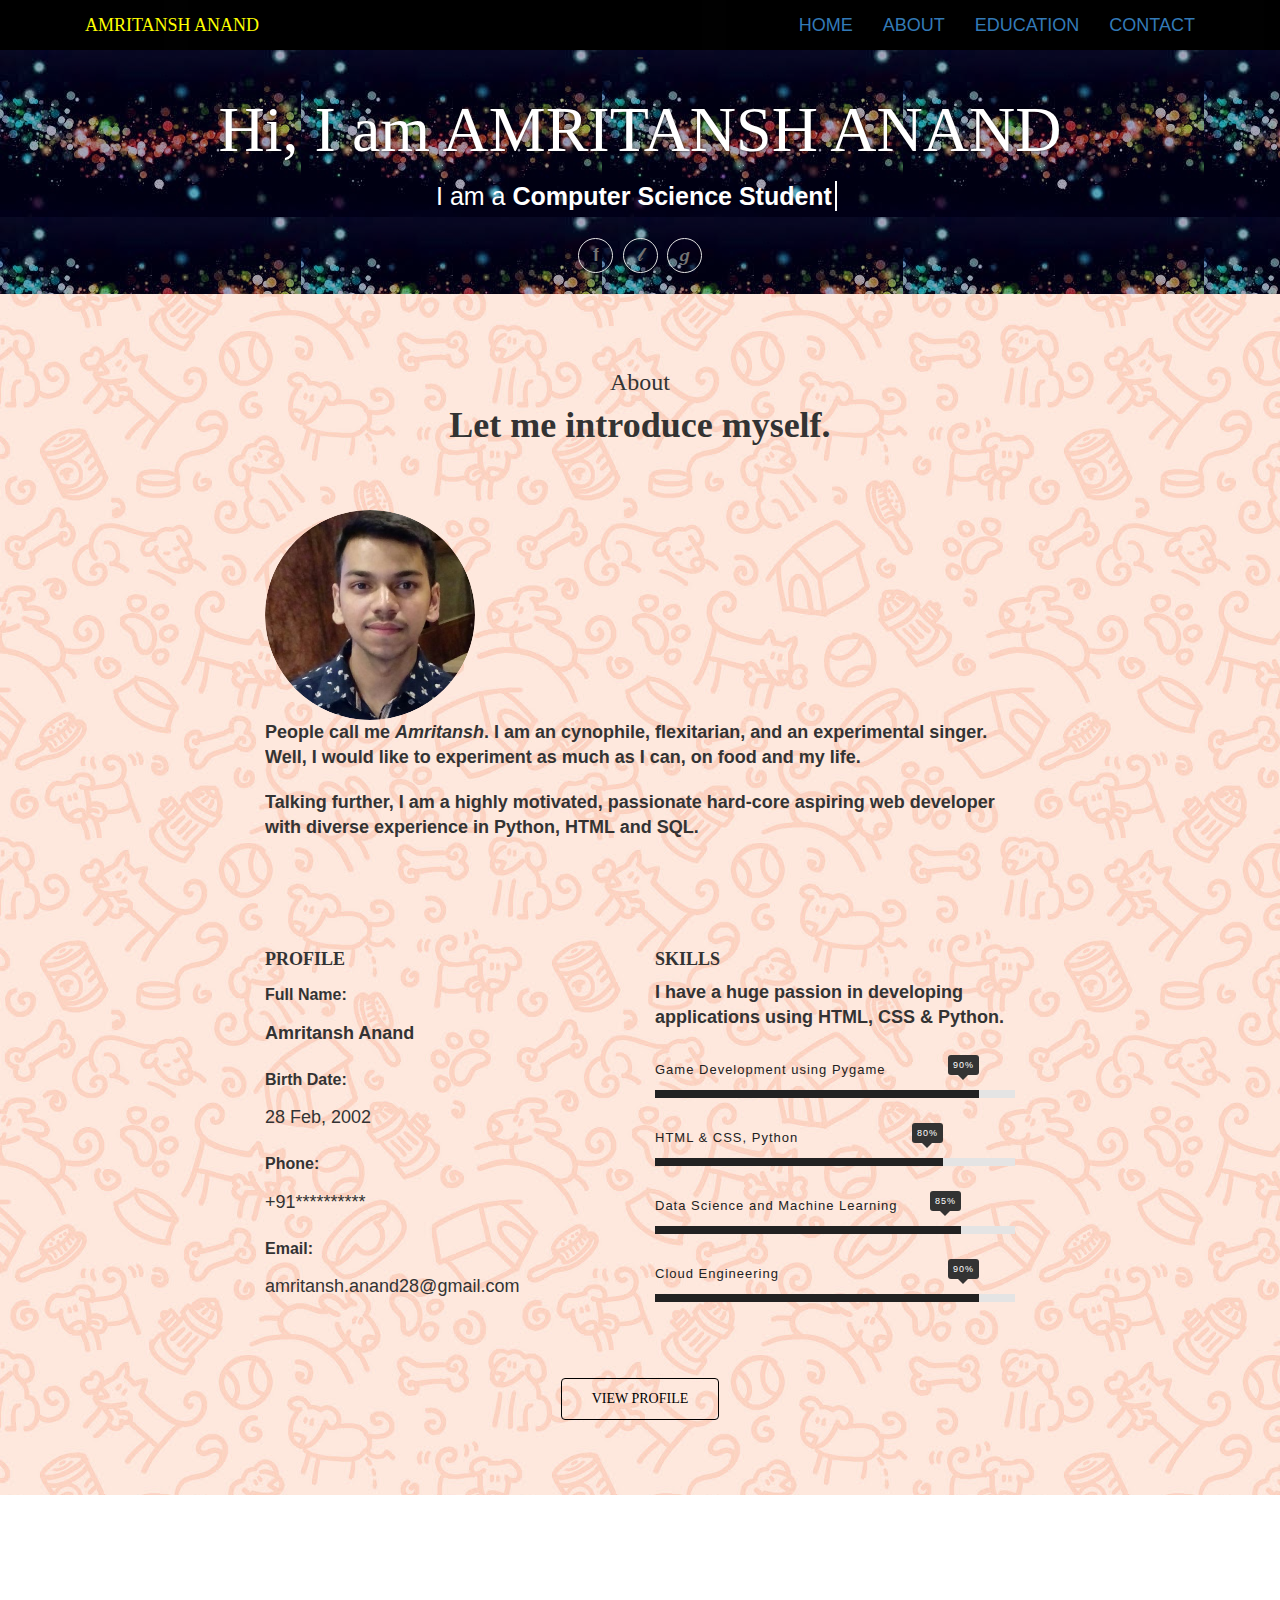
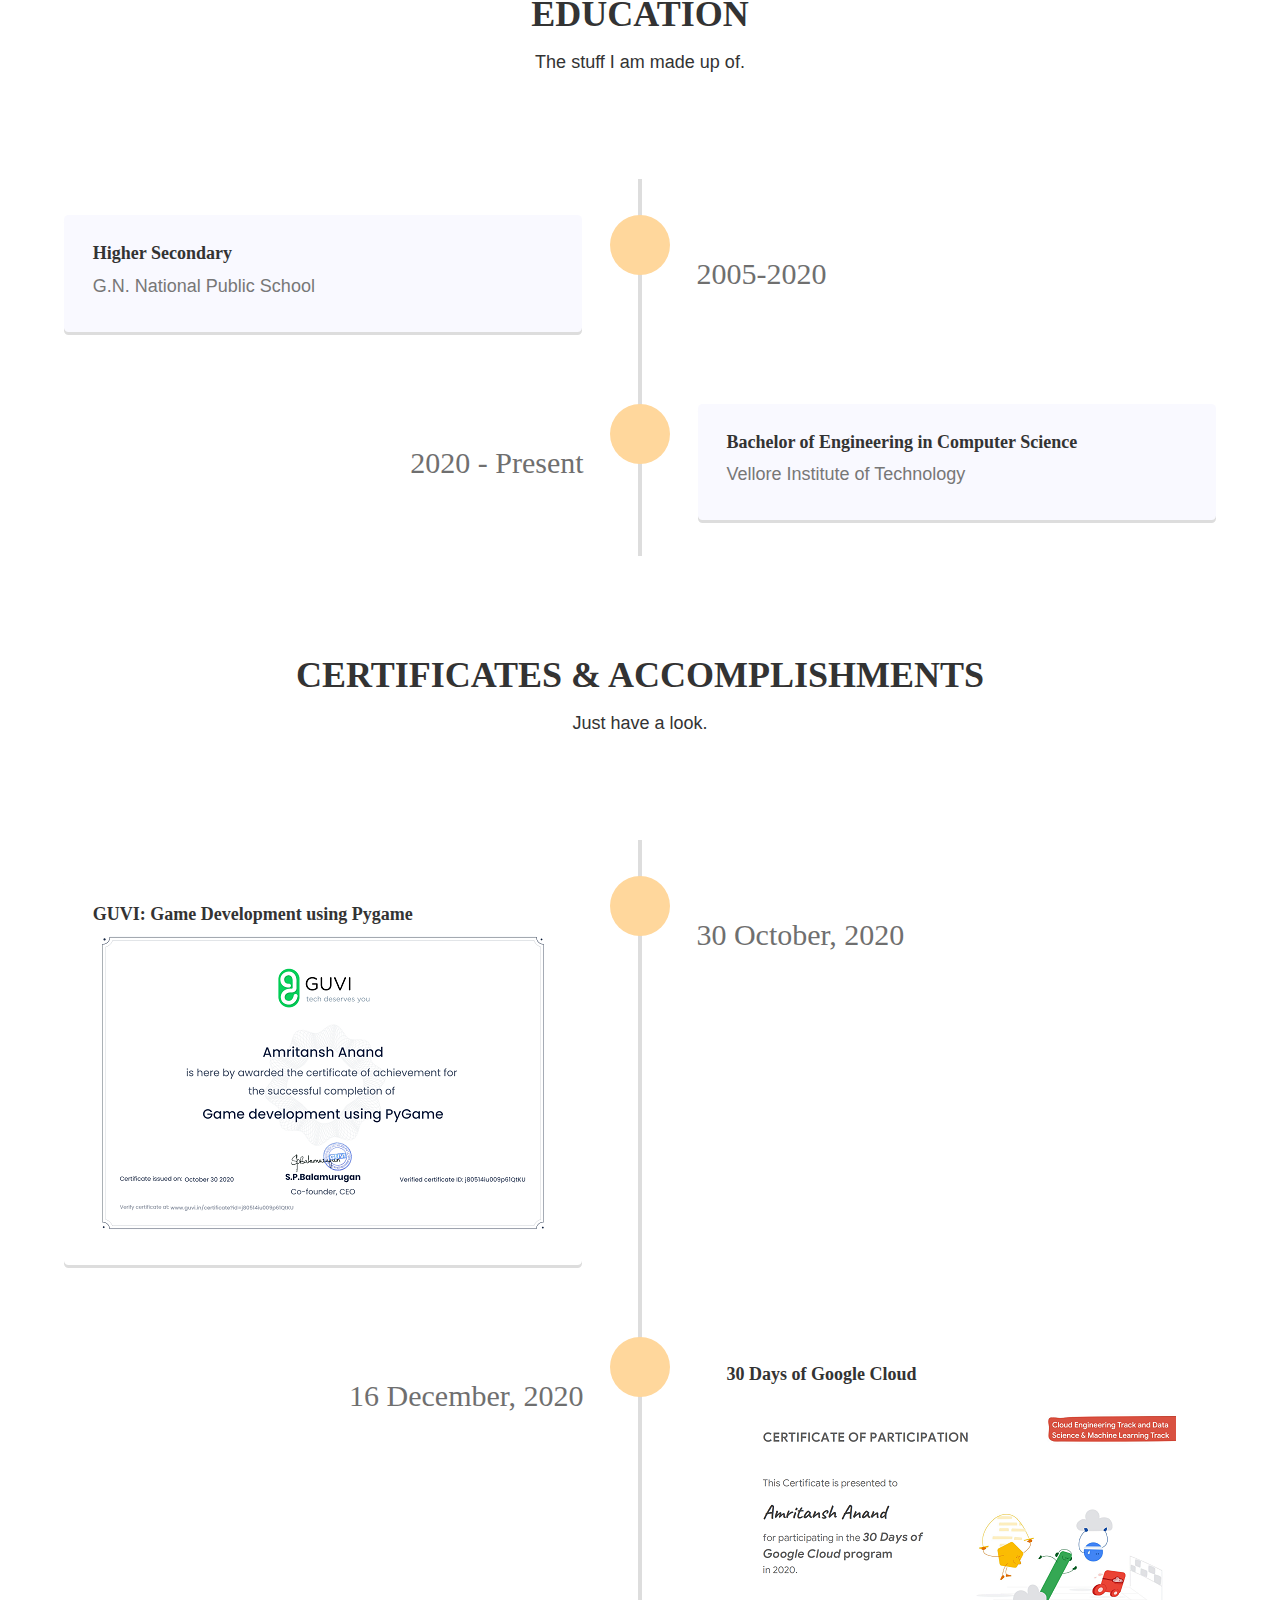
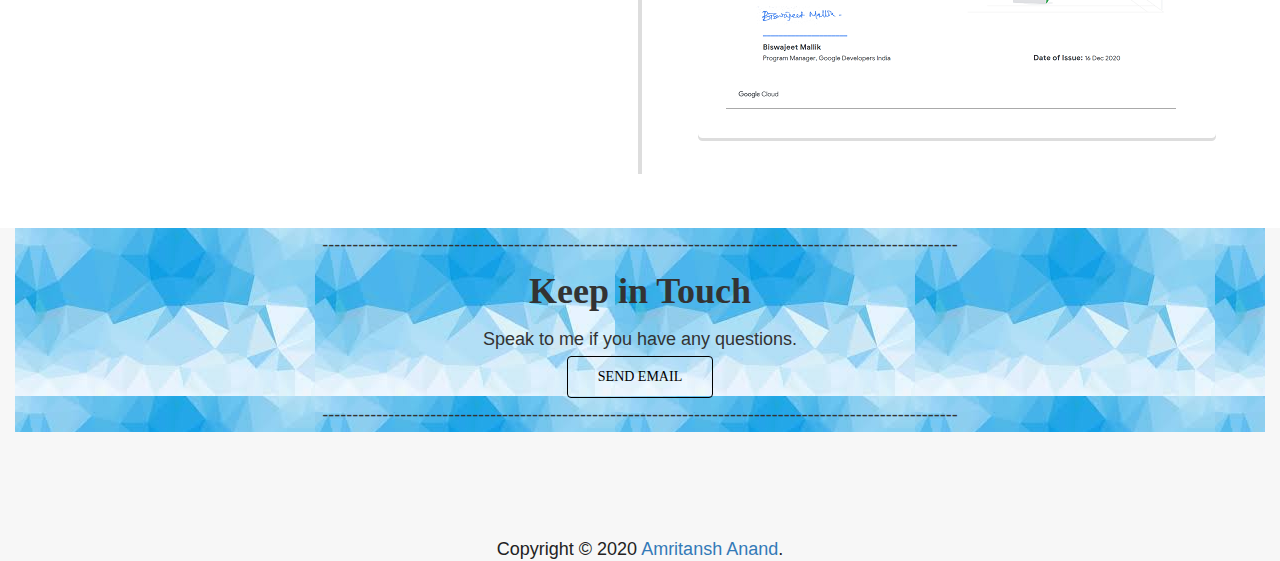
==== commit 9527348b: "Update index.html" ====
--- a/index.html
+++ b/index.html
@@ -6,7 +6,7 @@
     <meta name="viewport" content="width=device-width, initial-scale=1.0, maximum-scale=1.0" />
     <link rel="icon" type="image/png" href="xyz.jpg" />
     <link href="AMRIT1.css" rel="stylesheet" />
-    <title>Praveen Kumar Purushothaman</title>
+    <title>Amritansh Anand</title>
   </head>
   <body>
     <header class="header">
@@ -42,6 +42,7 @@
                   I am a <span class="typist-text typist-blink">Computer Science Student</span>
                 </p>
                 <div class="soc_ial-link">
+                  <a target="_blank" href="https://www.facebook.com/amritansh.anand.372">𝐟</a>
                   <a target="_blank" href="https://www.linkedin.com/in/amritansh-anand-aa67881b7/">𝓵</a>
                   <a target="_blank" href="https://github.com/amritansha28">𝙜</a>
                 </div> 
@@ -201,6 +202,7 @@
          <div class="col-md-12 text-center">
             <span class="copyright wow fadeInUp">Copyright © 2020 <a href="">Amritansh Anand</a>.</span>
             <ul class="soc_ial-link wow fadeInUp">
+              <li><a target="_blank" href="https://www.facebook.com/amritansh.anand.372">𝐟</a></li>
               <li><a target="_blank" href="https://www.linkedin.com/in/amritansh-anand-aa67881b7/">𝓵</a></li>
               <li><a target="_blank" href="https://github.com/amritansha28">𝙜</a></li>
             </ul>
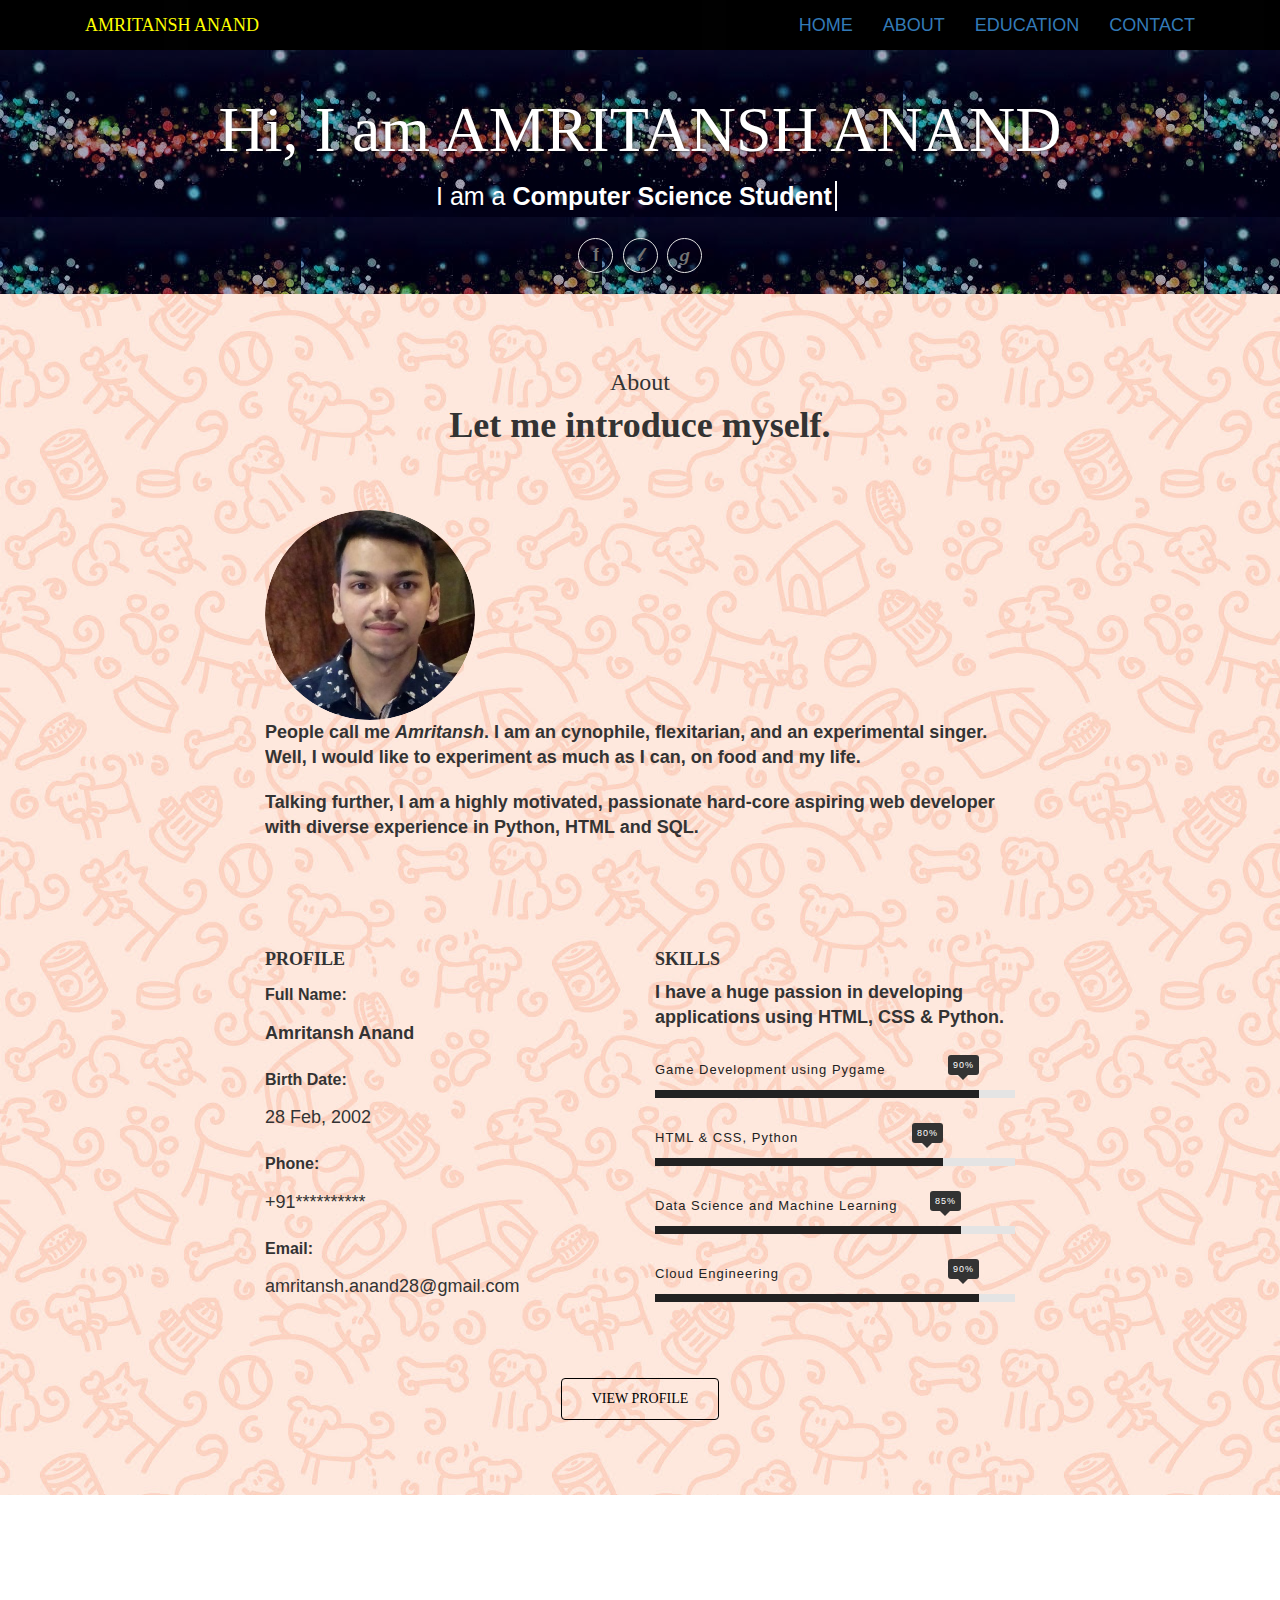
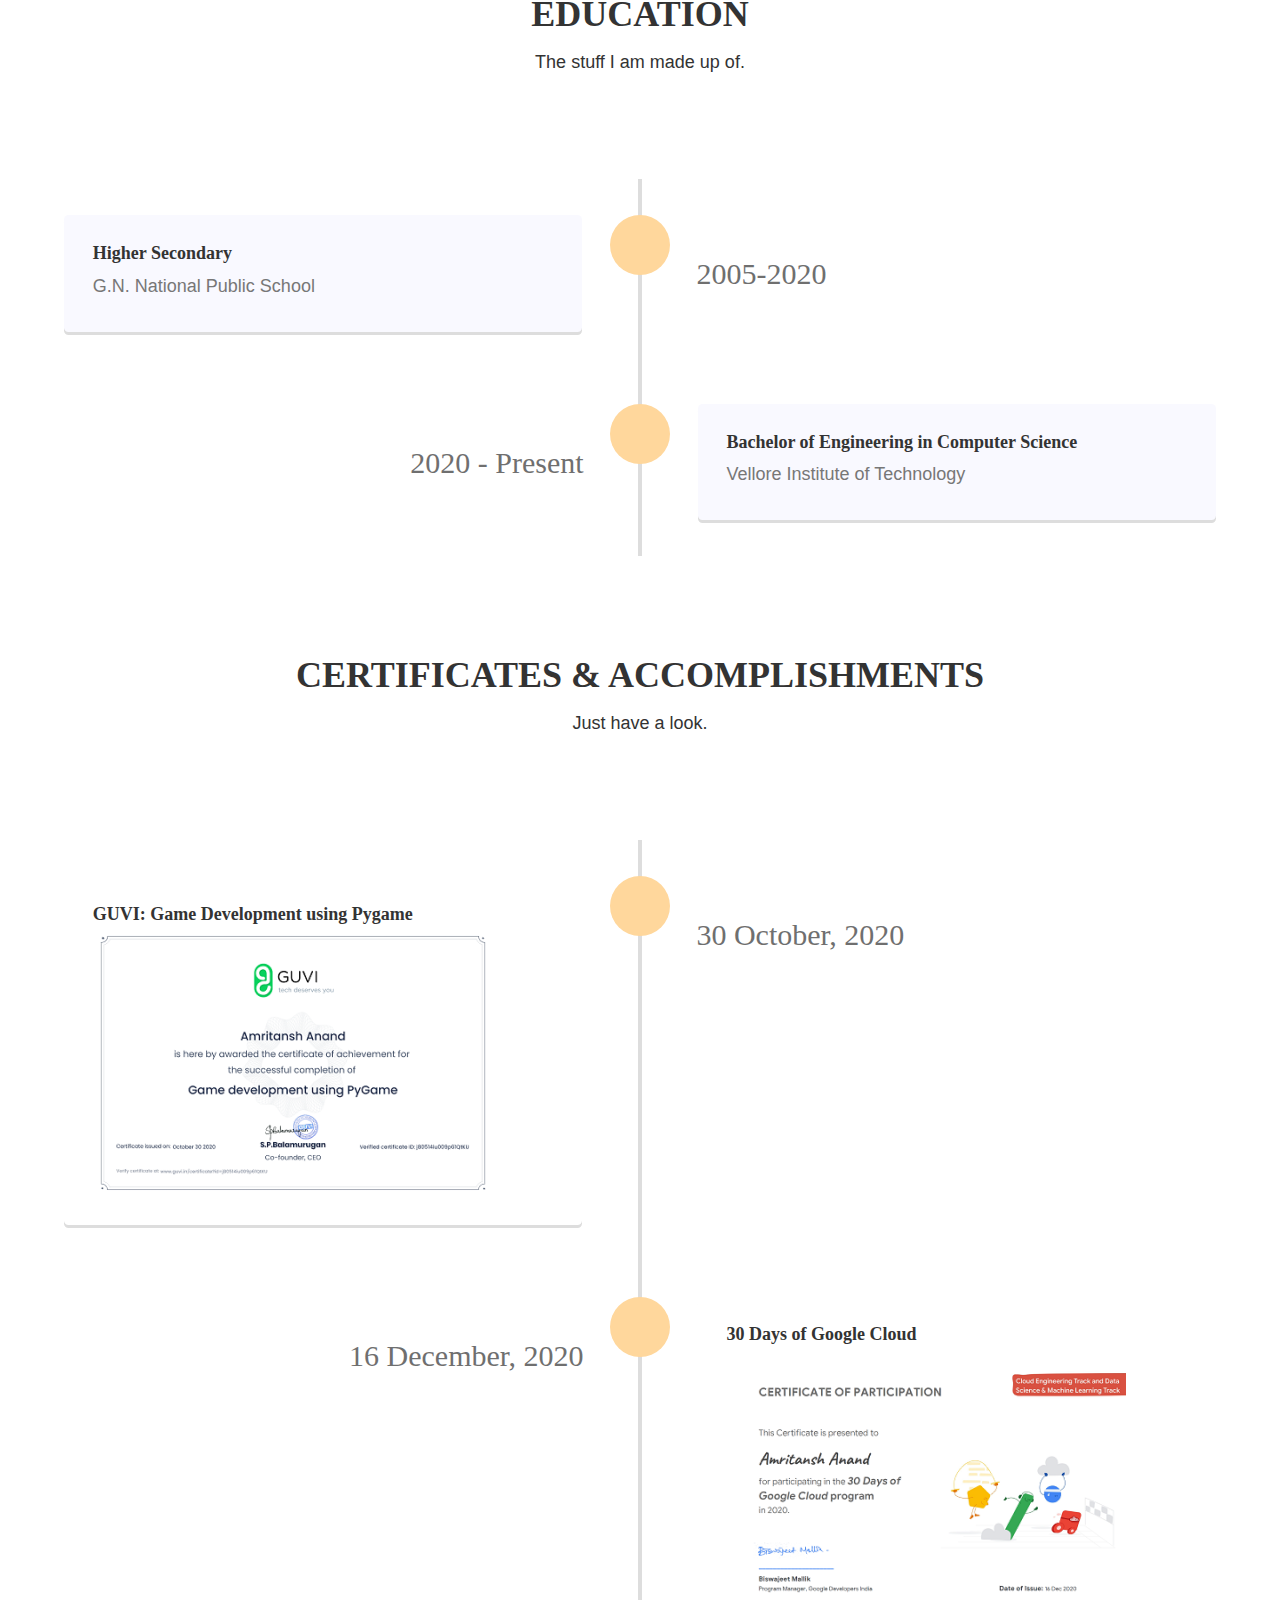
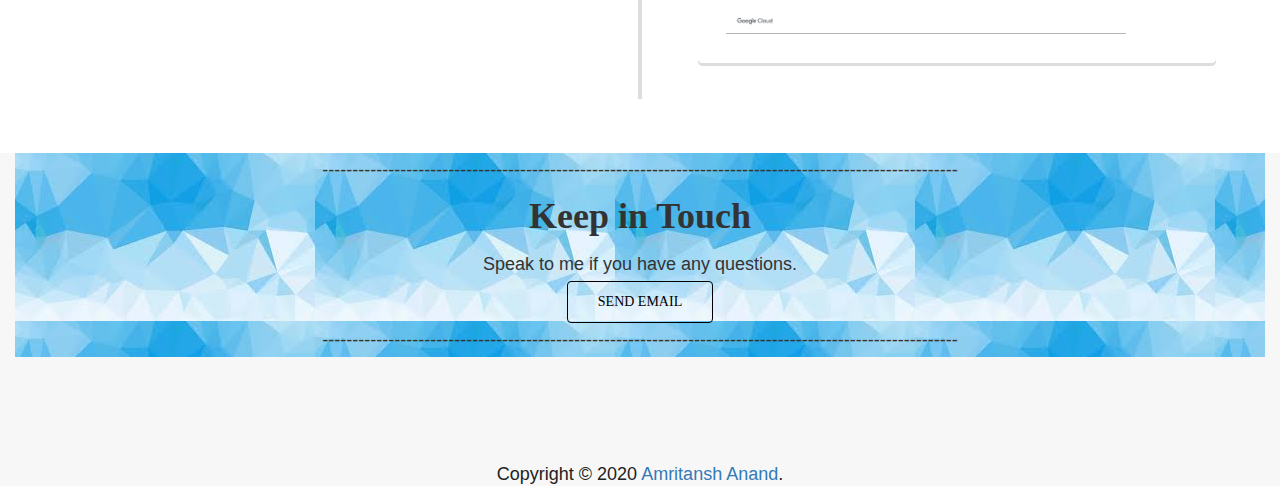
==== commit 19d5eeca: "Update index.html" ====
--- a/index.html
+++ b/index.html
@@ -44,7 +44,7 @@
                 <div class="soc_ial-link">
                   <a target="_blank" href="https://www.facebook.com/amritansh.anand.372">𝐟</a>
                   <a target="_blank" href="https://www.linkedin.com/in/amritansh-anand-aa67881b7/">𝓵</a>
-                  <a target="_blank" href="https://github.com/amritansha28">𝙜</a>
+                  <a target="_blank" href="https://github.com/amritsha28">𝙜</a>
                 </div> 
             </div>
           </div>
@@ -203,7 +203,7 @@
             <span class="copyright wow fadeInUp">Copyright © 2020 <a href="">Amritansh Anand</a>.</span>
             <ul class="soc_ial-link wow fadeInUp">
               <li><a target="_blank" href="https://www.facebook.com/amritansh.anand.372">𝐟</a></li>
-              <li><a target="_blank" href="https://www.linkedin.com/in/amritansh-anand-aa67881b7/">𝓵</a></li>
+              <li><a target="_blank" href="https://www.linkedin.com/in/amritsh-anand-aa67881b7/">𝓵</a></li>
               <li><a target="_blank" href="https://github.com/amritansha28">𝙜</a></li>
             </ul>
           </div>
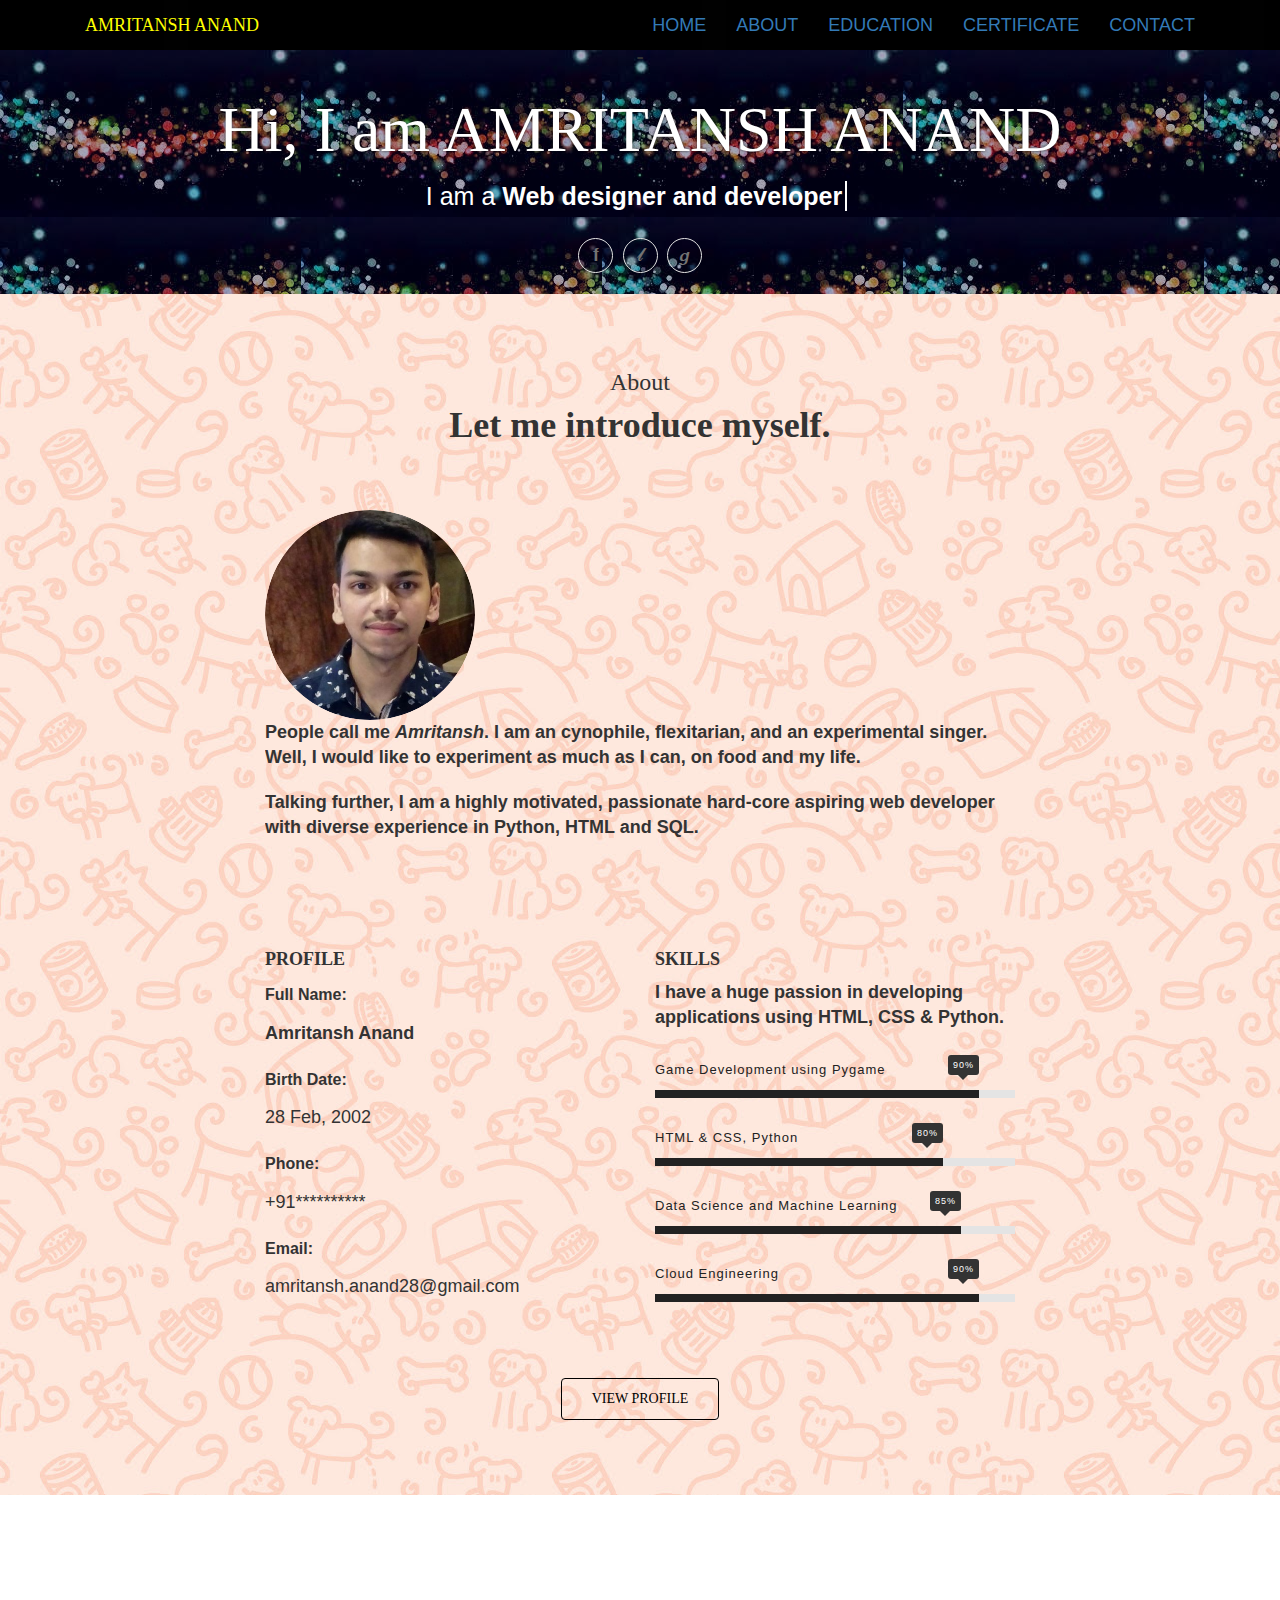
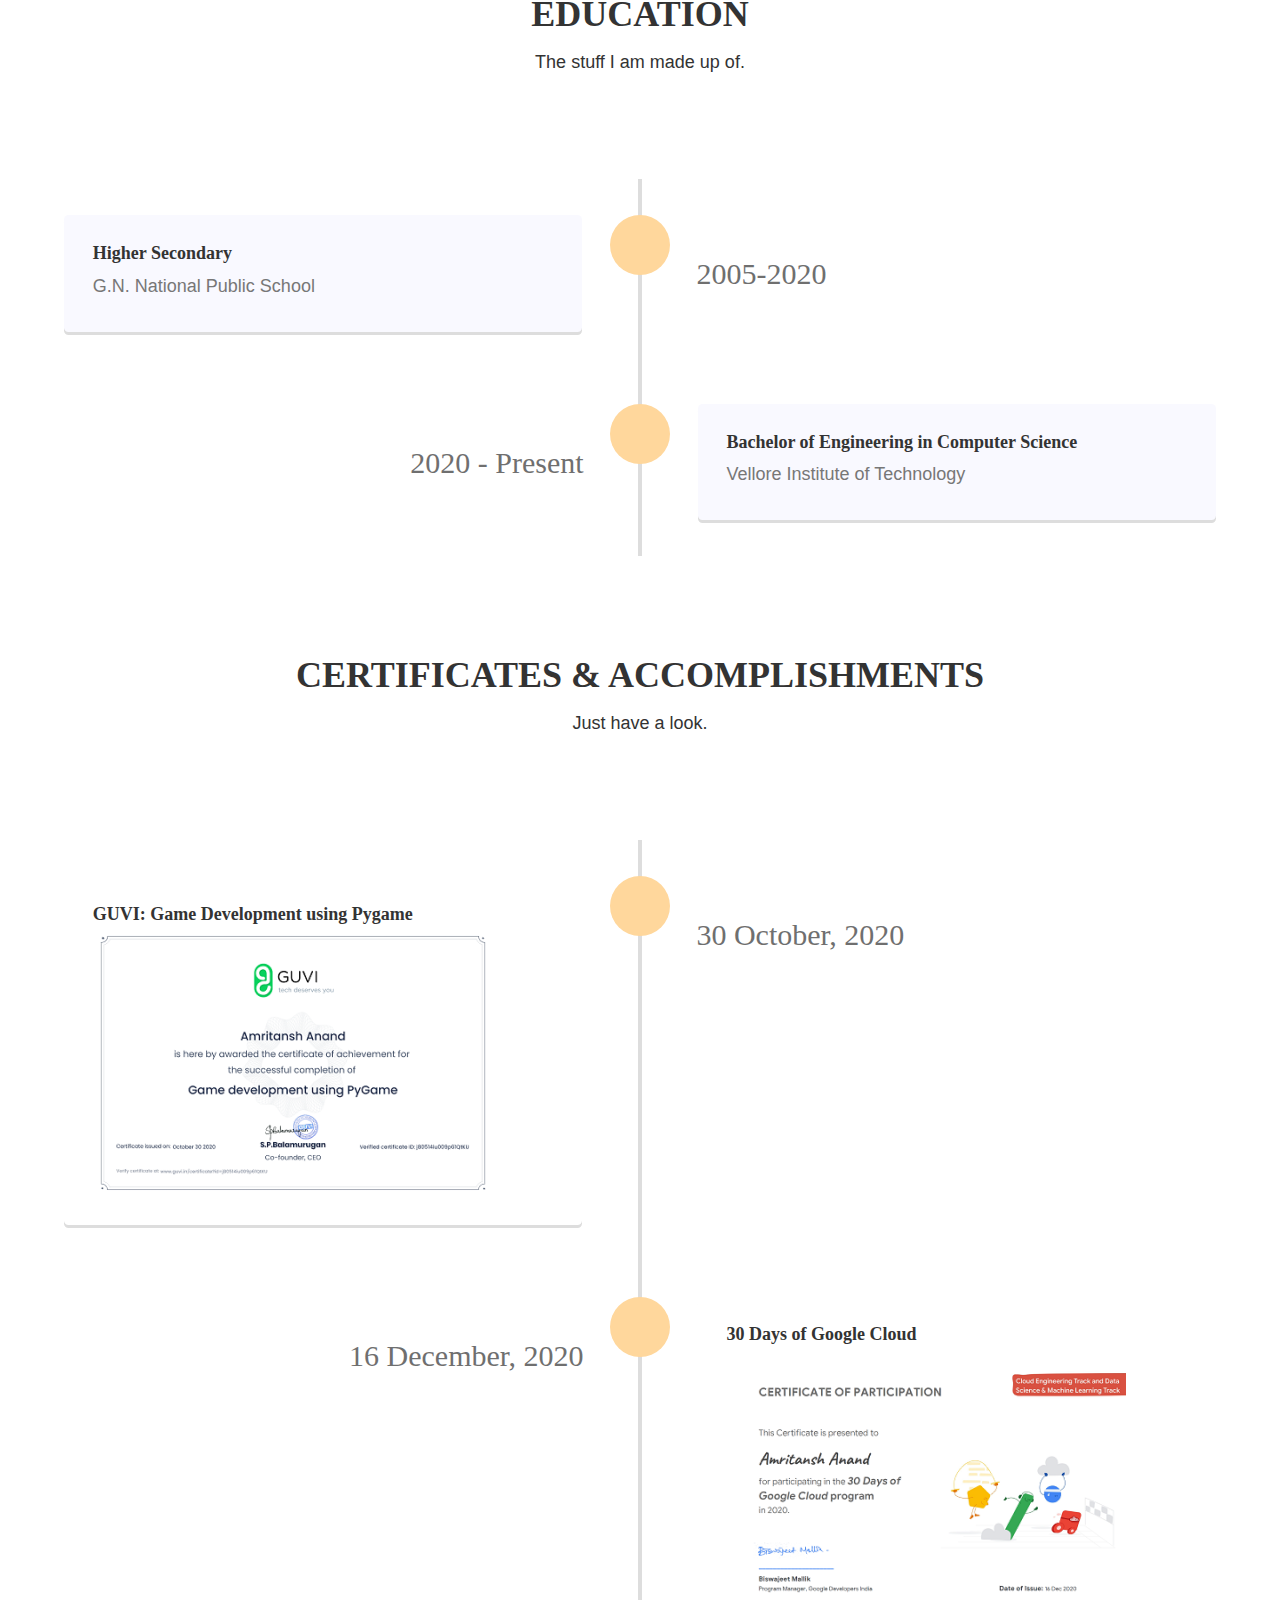
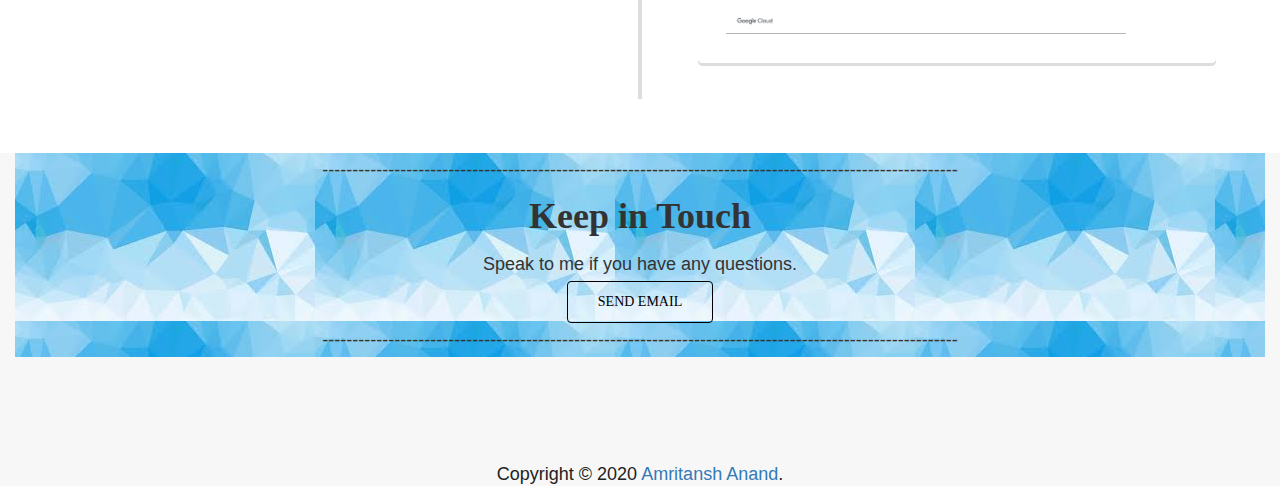
==== commit d6d3e37f: "Add files via upload" ====
--- a/index.html
+++ b/index.html
@@ -6,7 +6,6 @@
     <meta name="viewport" content="width=device-width, initial-scale=1.0, maximum-scale=1.0" />
     <link rel="icon" type="image/png" href="xyz.jpg" />
     <link href="AMRIT1.css" rel="stylesheet" />
-    <title>Amritansh Anand</title>
   </head>
   <body>
     <header class="header">
@@ -23,11 +22,12 @@
               <li><a href="#home">HOME</a></li>
               <li><a href="#about">ABOUT</a></li>
               <li><a href="#education">EDUCATION</a></li>
+              <li><a href="#certificate">CERTIFICATE</a></li>
               <li><a href="#contact">CONTACT</a></li>
             </ul>
           </div>
-        </div>
-      </div>
+         </div>
+       </div>
     </header>
     <div id="home">
      <div style="background-image:url('Abc.jpg');">
@@ -39,12 +39,12 @@
                 <h5>-</h5>
                 <h1>Hi, I am AMRITANSH ANAND</h1>
                 <p class="hero-subtitle">
-                  I am a <span class="typist-text typist-blink">Computer Science Student</span>
+                  I am a <span class="typist-text typist-blink">Web designer and developer</span>
                 </p>
                 <div class="soc_ial-link">
                   <a target="_blank" href="https://www.facebook.com/amritansh.anand.372">𝐟</a>
                   <a target="_blank" href="https://www.linkedin.com/in/amritansh-anand-aa67881b7/">𝓵</a>
-                  <a target="_blank" href="https://github.com/amritsha28">𝙜</a>
+                  <a target="_blank" href="https://github.com/amritansha28">𝙜</a>
                 </div> 
             </div>
           </div>
@@ -157,6 +157,7 @@
           </div>
          </div>
        </div>
+       <div id="certificate"</div>
           <div class="section-wrapper">
             <div class="section-title m-top-100 text-center">
               <h1 class="title text-uppercase">CERTIFICATES & ACCOMPLISHMENTS</h1>
@@ -184,6 +185,7 @@
             </section>
           </div>
          </div>
+        </div>
        </div>
        <div id="contact"</div>
          <div class="col-md-12">
@@ -203,11 +205,11 @@
             <span class="copyright wow fadeInUp">Copyright © 2020 <a href="">Amritansh Anand</a>.</span>
             <ul class="soc_ial-link wow fadeInUp">
               <li><a target="_blank" href="https://www.facebook.com/amritansh.anand.372">𝐟</a></li>
-              <li><a target="_blank" href="https://www.linkedin.com/in/amritsh-anand-aa67881b7/">𝓵</a></li>
+              <li><a target="_blank" href="https://www.linkedin.com/in/amritansh-anand-aa67881b7/">𝓵</a></li>
               <li><a target="_blank" href="https://github.com/amritansha28">𝙜</a></li>
             </ul>
           </div>
        </div>
      </footer>
 </body>
-</html>
+</html>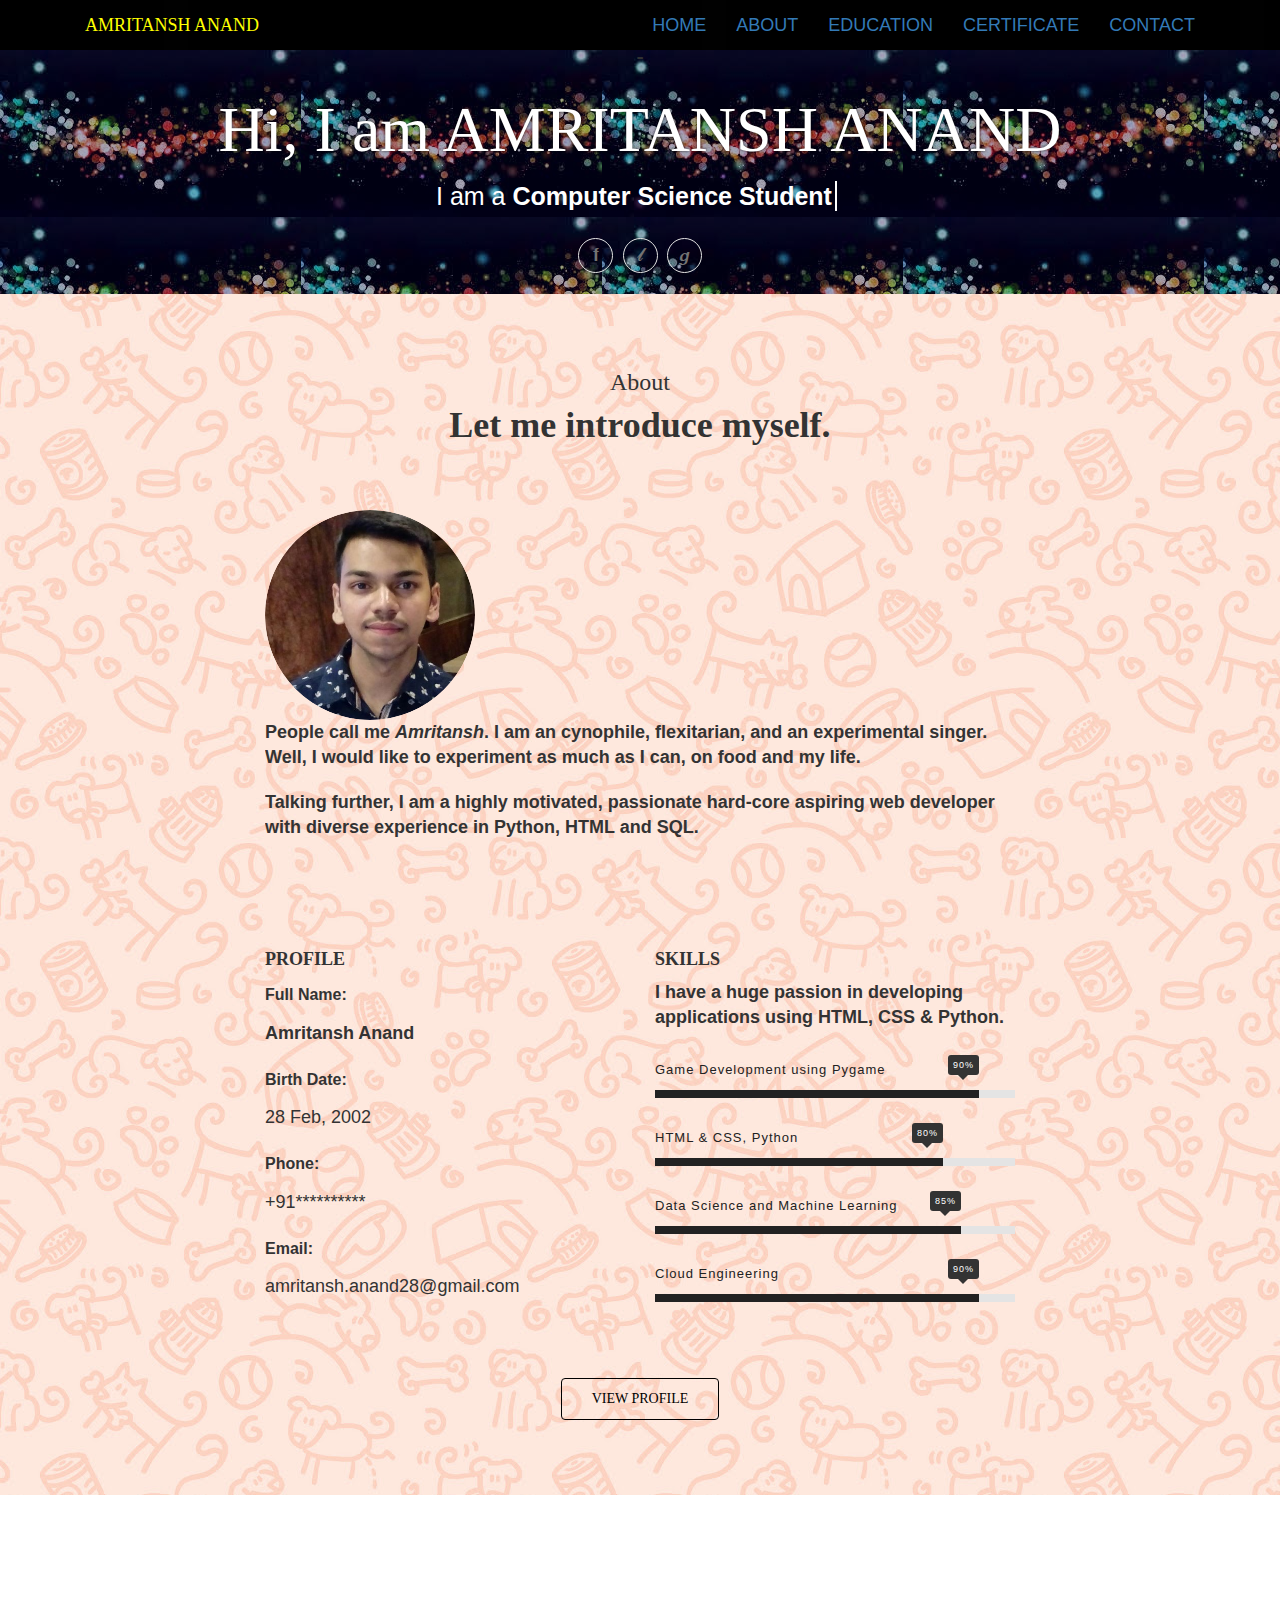
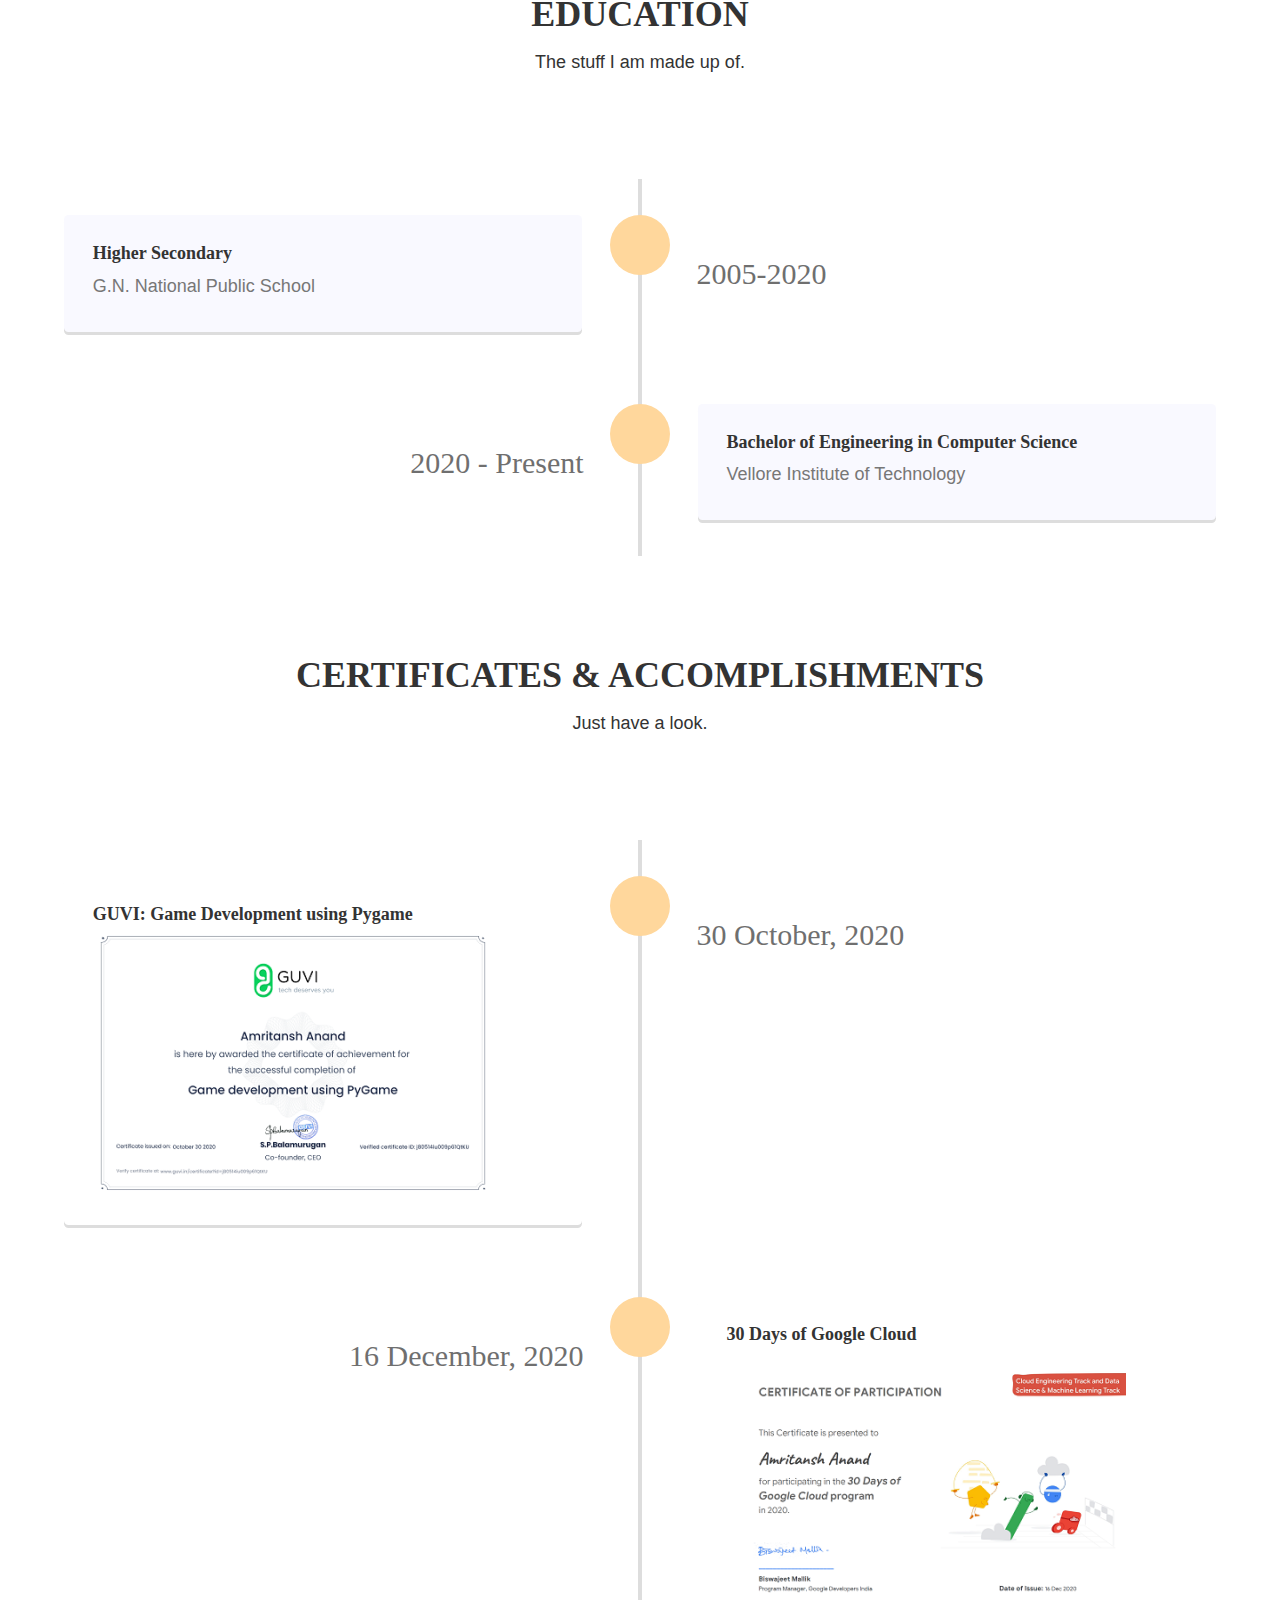
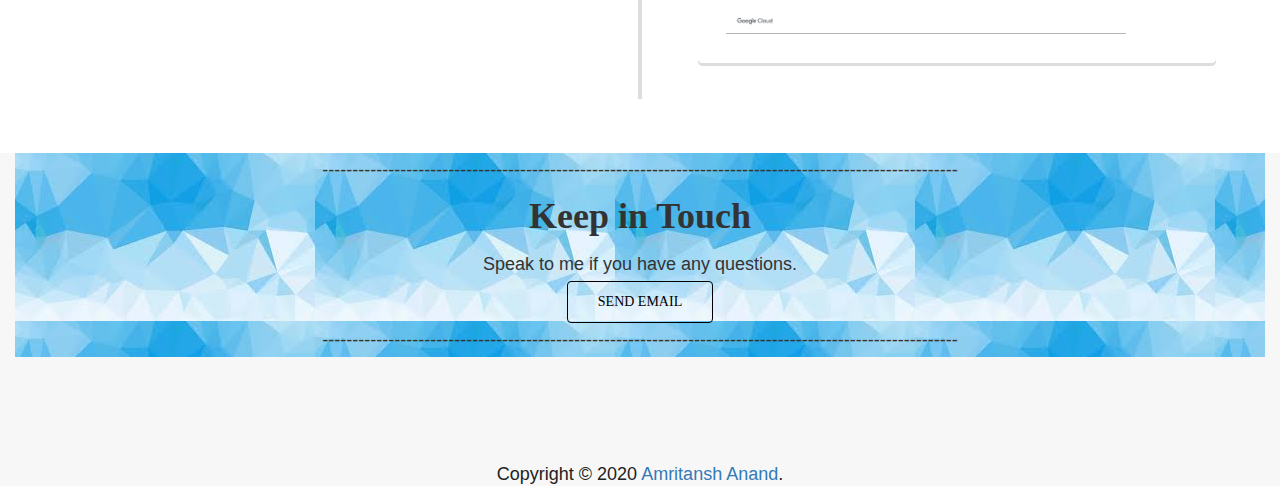
==== commit a057c96c: "Update index.html" ====
--- a/index.html
+++ b/index.html
@@ -39,7 +39,7 @@
                 <h5>-</h5>
                 <h1>Hi, I am AMRITANSH ANAND</h1>
                 <p class="hero-subtitle">
-                  I am a <span class="typist-text typist-blink">Web designer and developer</span>
+                  I am a <span class="typist-text typist-blink">Computer Science Student</span>
                 </p>
                 <div class="soc_ial-link">
                   <a target="_blank" href="https://www.facebook.com/amritansh.anand.372">𝐟</a>
@@ -212,4 +212,4 @@
        </div>
      </footer>
 </body>
-</html>+</html>
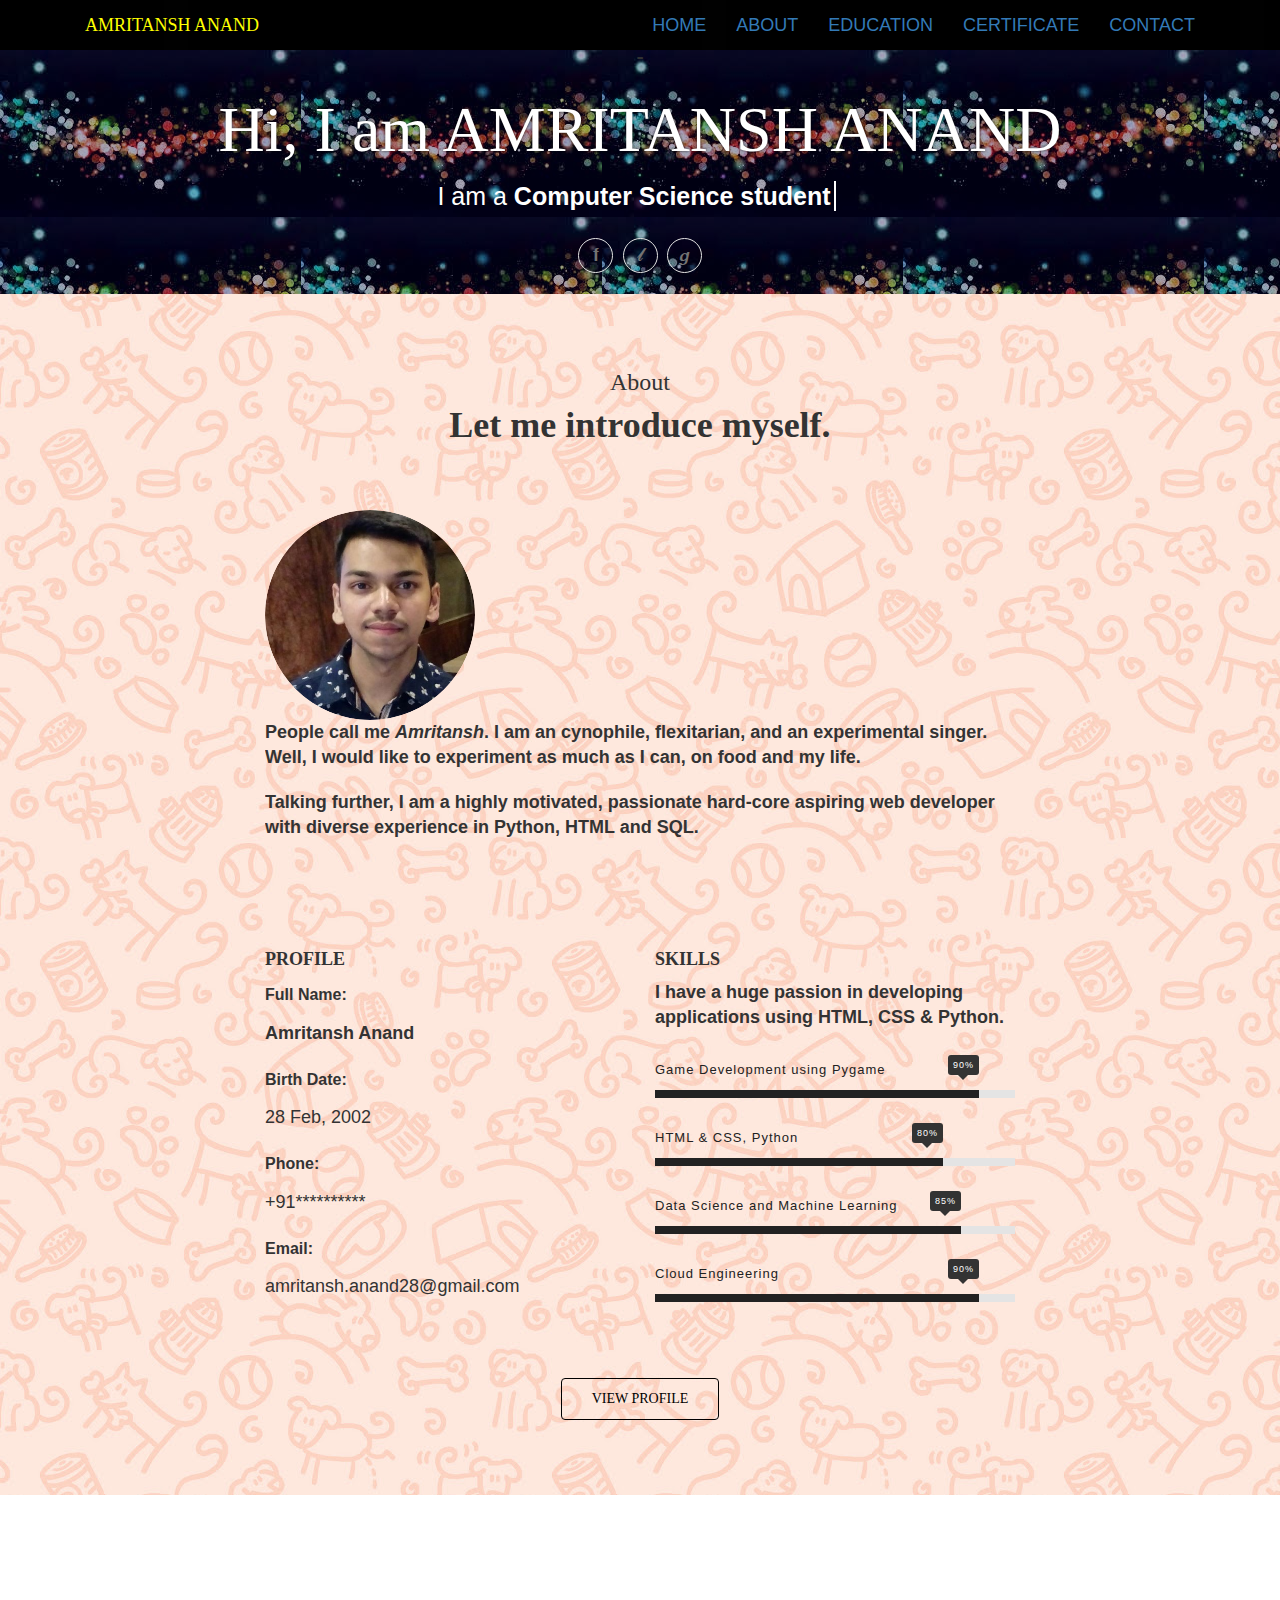
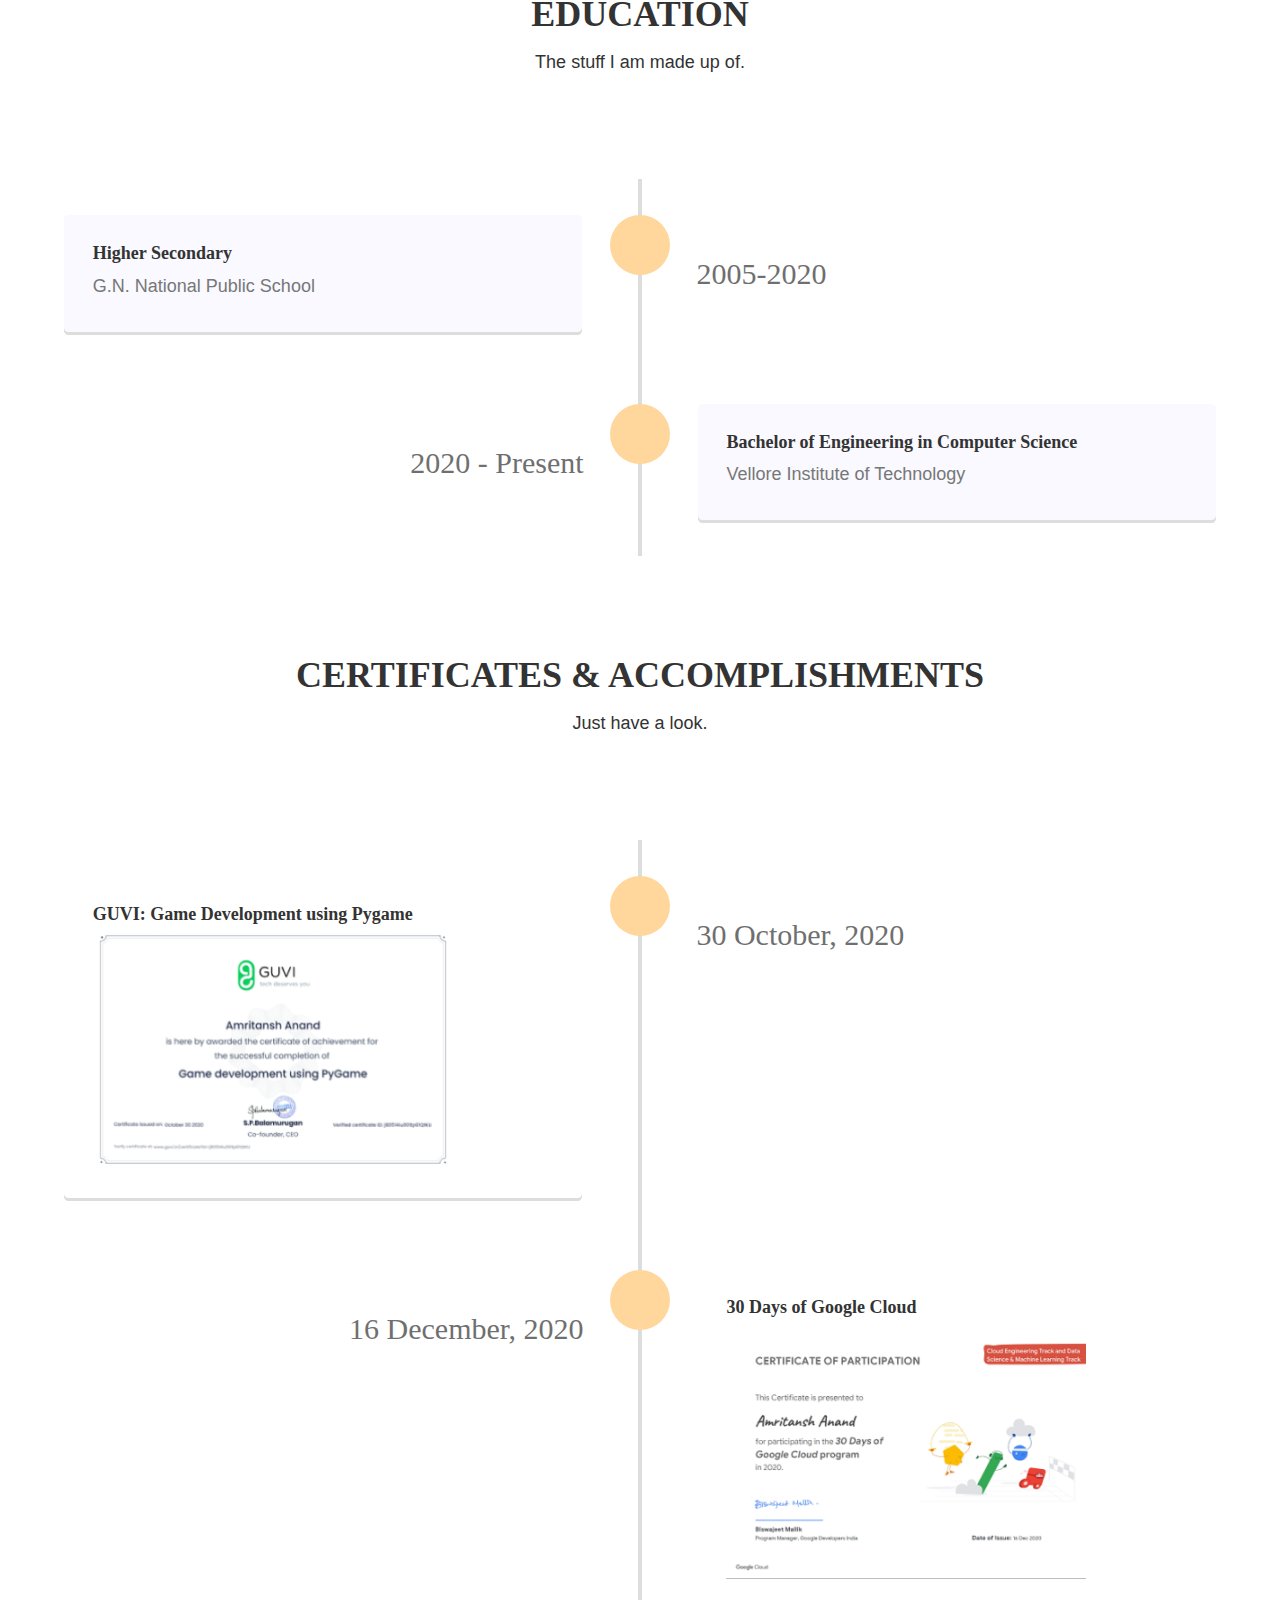
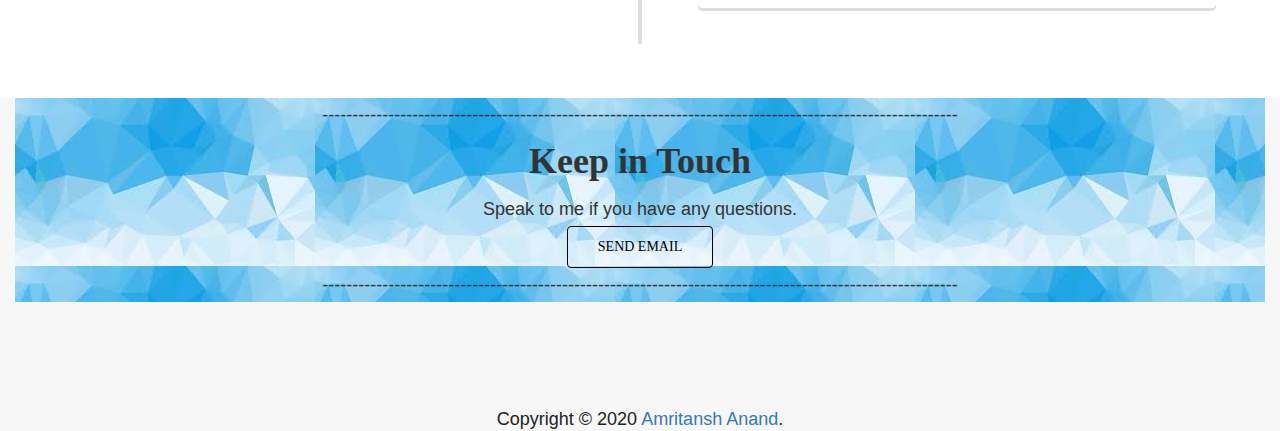
==== commit 71333237: "Add files via upload" ====
--- a/index.html
+++ b/index.html
@@ -39,7 +39,7 @@
                 <h5>-</h5>
                 <h1>Hi, I am AMRITANSH ANAND</h1>
                 <p class="hero-subtitle">
-                  I am a <span class="typist-text typist-blink">Computer Science Student</span>
+                  I am a <span class="typist-text typist-blink">Computer Science student</span>
                 </p>
                 <div class="soc_ial-link">
                   <a target="_blank" href="https://www.facebook.com/amritansh.anand.372">𝐟</a>
@@ -212,4 +212,4 @@
        </div>
      </footer>
 </body>
-</html>
+</html>